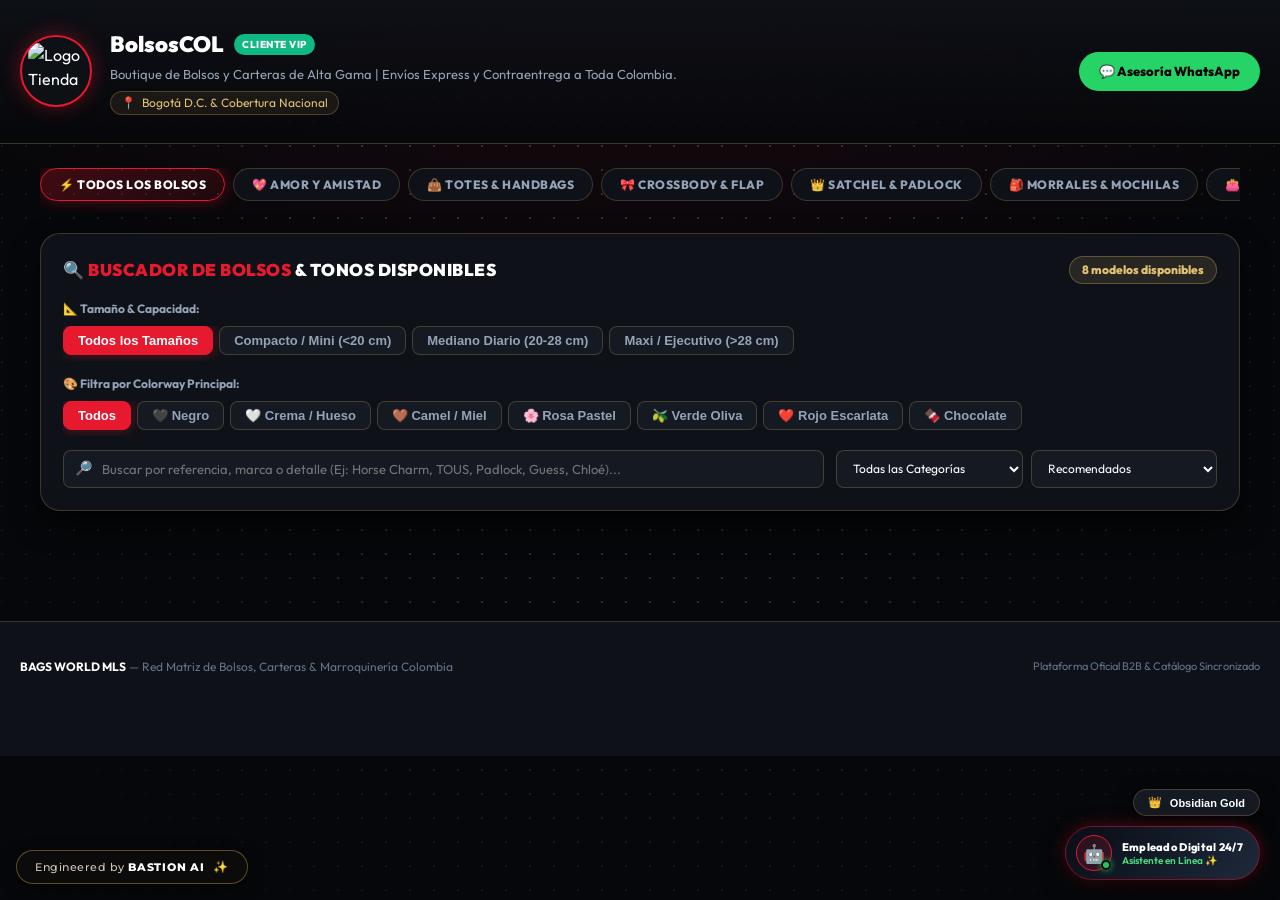
==== index.html @ e15a65a3 "feat(bags-mls): add 3 vibrant luxury themes, digital employee 24/7, viral link creator for stories, " ====
<!DOCTYPE html>
<html lang="es">
<head>
  <meta charset="UTF-8">
  <meta name="viewport" content="width=device-width, initial-scale=1.0">
  
  <!-- Primary SEO -->
  <title>BAGS WORLD MLS | Bolsa Mayorista de Bolsos & Carteras Colombia</title>
  <meta name="description" content="Plataforma SaaS BAGS WORLD MLS de bolsos y carteras importadas en Colombia. Catálogo maestro compartido de bodegas, vitrinas personalizadas con selector de colores, fletes liquidados y pedidos consolidados a WhatsApp.">
  <meta name="keywords" content="bolsos al por mayor colombia, bags world, bolsoscol, calibolsos2026, carteras cali mayoristas, bolsos importados medellin, carteras bogota, dropshipping bolsos, bastion ai">
  <meta name="author" content="BASTION AI">
  <meta name="theme-color" content="#06070a">

  <!-- Open Graph / WhatsApp / Facebook Link Previews -->
  <meta property="og:type" content="website">
  <meta property="og:site_name" content="BAGS WORLD MLS COLOMBIA">
  <meta property="og:title" content="BAGS WORLD MLS | Catálogo Mayorista de Bolsos & Carteras Colombia">
  <meta property="og:description" content="👜 Pide con catálogo sincronizado, selector de colores, fletes calculados por ciudad y despacho contraentrega garantizado en toda Colombia.">
  <meta property="og:image" content="assets/images/bags_world_logo_transparent.png">
  <meta property="og:url" content="https://bagsworld.vercel.app/">

  <!-- Favicons -->
  <link rel="icon" type="image/png" sizes="32x32" href="assets/images/favicon-32.png">
  <link rel="icon" type="image/png" sizes="64x64" href="assets/images/favicon-64.png">
  <link rel="icon" type="image/png" href="assets/images/favicon.png">
  <link rel="apple-touch-icon" href="assets/images/favicon-64.png">
  
  <!-- Google Fonts: Outfit & Montserrat -->
  <link rel="preconnect" href="https://fonts.googleapis.com">
  <link rel="preconnect" href="https://fonts.gstatic.com" crossorigin>
  <link href="https://fonts.googleapis.com/css2?family=Montserrat:wght@400;500;600;700;800;900&family=Outfit:wght@300;400;500;600;700;800;900&display=swap" rel="stylesheet">
  
  <link rel="stylesheet" href="css/style.css">
</head>
<body>
  <!-- Canvas Background Interactivo (Fixed para no empujar el contenido) -->
  <canvas id="black-hole-canvas" style="position: fixed; top: 0; left: 0; width: 100vw; height: 100vh; z-index: -2; pointer-events: none;"></canvas>

  <!-- Dot Pattern Matrix Overlay (Fixed) -->
  <svg aria-hidden="true" class="dot-pattern-overlay" style="position: fixed; top: 0; left: 0; width: 100vw; height: 100vh; z-index: -1; pointer-events: none;">
    <defs>
      <pattern id="dot-pattern-grid" width="24" height="24" patternUnits="userSpaceOnUse" patternContentUnits="userSpaceOnUse" x="0" y="0">
        <circle cx="2" cy="2" r="1.1" fill="rgba(227, 194, 116, 0.45)" />
      </pattern>
    </defs>
    <rect width="100%" height="100%" fill="url(#dot-pattern-grid)" />
  </svg>

  <div class="app-wrapper">
    <!-- =========================================================================
         HUD SUPERIOR DE CONTROL MULTI-ROL & AUTH (CRM BASTION / CRM GHOST STYLE)
         ========================================================================= -->
        <!-- 1. BARRA SUPREMA DE CONTROL (SOLO DUEÑO DEL SAAS / SUPER-ADMIN O ?demo=true) -->
    <header class="top-demo-hud" id="master-admin-hud" style="display: none; background: #0b0f19; border-bottom: 2px solid var(--primary-gold); color: #fff;">
      <div class="hud-container">
        <div class="hud-brand">
          <img src="assets/images/bags_world_logo_transparent.png" alt="BAGS WORLD Colombia" class="hud-logo-img">
          <div>
            <div class="hud-title" style="color: #fff;">BAGS WORLD <span style="color: var(--primary-gold);">MLS</span></div>
            <div style="font-size: 10px; color: var(--primary-gold); font-weight: 800; letter-spacing: 0.8px;">⚡ PANEL SUPREMO ADMIN</div>
          </div>
        </div>

        <nav class="role-switcher-tabs" aria-label="Cambio de Rol" style="background: rgba(255,255,255,0.06); border-color: rgba(227, 194, 116, 0.25);">
          <button class="role-tab-btn active" data-view="storefront" id="tab-storefront" style="color: #fff;">
            🛒 Vitrina Pública
          </button>
          <button class="role-tab-btn" data-view="store-admin" id="tab-store-admin" style="color: #fff;">
            🏪 Panel Mi Boutique
          </button>
          <button class="role-tab-btn" data-view="supplier" id="tab-supplier" style="color: #fff;">
            📦 Panel Bodega Matriz
          </button>
          <button class="role-tab-btn" data-view="directory" id="tab-directory" style="color: #fff;">
            📍 Directorio & ROI
          </button>
        </nav>

        <div class="hud-actions">
          <div class="store-selector-wrapper" id="store-selector-box" style="background: rgba(255,255,255,0.08); border-color: rgba(227, 194, 116, 0.3);">
            <span style="font-size: 11px; color: #cbd5e1;">Boutique:</span>
            <select id="hud-store-select" class="hud-select" aria-label="Seleccionar Tienda Activa" style="background: transparent; color: #fff; border: none;">
              <!-- Renderizado dinámico de tiendas -->
            </select>
          </div>
          
          <div class="theme-selector-wrapper" style="margin-right: 4px;">
            <span style="font-size: 11px;">🎨</span>
            <select id="hud-theme-select-master" class="theme-selector-select" aria-label="Cambiar Tema Visual">
              <option value="obsidian-gold">👑 Obsidian Gold</option>
              <option value="cyber-velvet">⚡ Cyber Velvet</option>
              <option value="emerald-mirage">🌿 Emerald Mirage</option>
            </select>
          </div>
          <button id="btn-open-privacy-modal" class="btn-action-sm" title="Configurar Cuenta & Seguridad" style="font-size: 11px; padding: 5px 12px; font-weight: 700; background: rgba(227, 194, 116, 0.15); color: var(--primary-gold); border-color: rgba(227, 194, 116, 0.4);">⚙️ Seguridad</button>
          <button id="btn-logout-hud" class="btn-action-sm" style="font-size: 11px; padding: 5px 12px; text-decoration: none; font-weight: 700; color: #f87171; border-color: rgba(239,68,68,0.3); background: rgba(239,68,68,0.1);">🚪 Salir</button>
          <button id="btn-reset-demo" class="btn-reset-demo" title="Restaurar datos oficiales">↺ Reset</button>
        </div>
      </div>
    </header>

    <!-- 2. BARRA PRIVADA DE CLIENTE AUTENTICADO (BODEGA MATRIZ O BOUTIQUE PARTNER) -->
    <header class="client-auth-hud" id="client-auth-hud" style="display: none;">
      <div class="client-auth-container">
        <div style="display: flex; align-items: center; gap: 10px;">
          <span style="font-size: 18px;" id="client-role-icon">👜</span>
          <div>
            <div style="font-size: 13px; font-weight: 800; color: var(--text-primary);" id="client-hud-title">BolsosCOL (Boutique Partner)</div>
            <div style="font-size: 11px; color: var(--primary-gold); font-weight: 700;" id="client-hud-subtitle">🟢 Sesión Privada y Segura Activa</div>
          </div>
        </div>
        <div style="display: flex; align-items: center; gap: 8px;">
          
          <div class="theme-selector-wrapper">
            <span style="font-size: 11px;">🎨</span>
            <select id="hud-theme-select-client" class="theme-selector-select" aria-label="Cambiar Tema Visual">
              <option value="obsidian-gold">👑 Obsidian Gold</option>
              <option value="cyber-velvet">⚡ Cyber Velvet</option>
              <option value="emerald-mirage">🌿 Emerald Mirage</option>
            </select>
          </div>
          <button id="btn-client-toggle-view" class="btn-action-sm" style="font-size: 11px; padding: 6px 14px; font-weight: 700;">🛒 Ver Mi Vitrina</button>
          <button id="btn-client-open-account" class="btn-action-sm" style="font-size: 11px; padding: 6px 14px; font-weight: 700;">⚙️ Mi Cuenta</button>
          <button id="btn-client-logout" class="btn-action-sm" style="font-size: 11px; padding: 6px 14px; font-weight: 700; color: #f87171; border-color: rgba(239,68,68,0.3);">🚪 Cerrar Sesión</button>
        </div>
      </div>
    </header>

    <!-- =========================================================================
         VISTA 1: VITRINA PÚBLICA DE LA BOUTIQUE / TIENDA (STOREFRONT)
         ========================================================================= -->
    <main id="view-storefront" class="view-panel">
      <!-- Encabezado de la Boutique (Marca Blanca) -->
      <section class="store-header">
        <div class="store-header-container">
          <div class="store-info-left">
            <div class="store-avatar" id="storefront-avatar">
              <img src="assets/images/bags_world_logo_transparent.png" alt="Logo Tienda" style="width: 100%; height: 100%; object-fit: contain; padding: 2px;">
            </div>
            <div class="store-meta">
              <h1 id="storefront-name">BolsosCOL <span class="badge-verified" id="storefront-badge">CLIENTE VIP</span></h1>
              <p id="storefront-tagline">Boutique de Bolsos y Carteras de Alta Gama | Envíos Express y Contraentrega a Toda Colombia.</p>
              <div class="store-location-badge">
                📍 <span id="storefront-location">Bogotá D.C. & Cobertura Nacional</span>
              </div>
            </div>
          </div>
          <div class="store-actions-right">
            <a href="#" id="storefront-wa-direct" target="_blank" rel="noopener" class="btn-wa-header">
              <span>💬 Asesoría WhatsApp</span>
            </a>
          </div>
        </div>
      </section>

      <div class="main-wrapper">
        <!-- Barra de Categorías / Drops de Bolsos -->
        <div class="brand-filter-bar" id="brand-filter-bar">
          <button class="brand-chip-btn active" data-brand="all">⚡ TODOS LOS BOLSOS</button>
          <button class="brand-chip-btn" data-brand="amor">💖 AMOR Y AMISTAD</button>
          <button class="brand-chip-btn" data-brand="totes">👜 TOTES & HANDBAGS</button>
          <button class="brand-chip-btn" data-brand="crossbody">🎀 CROSSBODY & FLAP</button>
          <button class="brand-chip-btn" data-brand="satchel">👑 SATCHEL & PADLOCK</button>
          <button class="brand-chip-btn" data-brand="morrales">🎒 MORRALES & MOCHILAS</button>
          <button class="brand-chip-btn" data-brand="billeteras">👛 BILLETERAS & CLUTCH</button>
        </div>

        <!-- Buscador y Filtros Especializados de Bolsos -->
        <section class="filter-card">
          <div class="filter-header-title">
            <h2>🔍 <span>BUSCADOR DE BOLSOS</span> & TONOS DISPONIBLES</h2>
            <div class="active-results-badge" id="storefront-count-badge">8 modelos disponibles</div>
          </div>

          <!-- Filtro Rápido por Tamaño / Capacidad -->
          <div class="filter-row-section">
            <div class="filter-row-label">
              <span>📐 Tamaño & Capacidad:</span>
            </div>
            <div class="size-pills-row" id="storefront-size-pills">
              <button class="size-pill-btn active" data-size="all">Todos los Tamaños</button>
              <button class="size-pill-btn" data-size="compacto">Compacto / Mini (&lt;20 cm)</button>
              <button class="size-pill-btn" data-size="mediano">Mediano Diario (20-28 cm)</button>
              <button class="size-pill-btn" data-size="maxi">Maxi / Ejecutivo (&gt;28 cm)</button>
            </div>
          </div>

          <!-- Filtro Rápido por Colorway -->
          <div class="filter-row-section" style="margin-top: 10px;">
            <div class="filter-row-label">
              <span>🎨 Filtra por Colorway Principal:</span>
            </div>
            <div class="size-pills-row" id="storefront-color-pills">
              <button class="size-pill-btn active" data-color="all">Todos</button>
              <button class="size-pill-btn" data-color="negro">🖤 Negro</button>
              <button class="size-pill-btn" data-color="crema">🤍 Crema / Hueso</button>
              <button class="size-pill-btn" data-color="camel">🤎 Camel / Miel</button>
              <button class="size-pill-btn" data-color="rosa">🌸 Rosa Pastel</button>
              <button class="size-pill-btn" data-color="oliva">🫒 Verde Oliva</button>
              <button class="size-pill-btn" data-color="rojo">❤️ Rojo Escarlata</button>
              <button class="size-pill-btn" data-color="chocolate">🍫 Chocolate</button>
            </div>
          </div>

          <!-- Barra de Búsqueda por Texto y Ordenamiento -->
          <div class="search-inputs-grid">
            <div class="search-box-wrapper">
              <span class="search-icon">🔎</span>
              <input type="text" id="storefront-search-input" class="search-input-field" placeholder="Buscar por referencia, marca o detalle (Ej: Horse Charm, TOUS, Padlock, Guess, Chloé)...">
            </div>
            <div class="select-group-wrapper">
              <select id="storefront-category-select" class="custom-select" aria-label="Filtrar por estilo">
                <option value="all">Todas las Categorías</option>
                <option value="Totes & Handbags">Totes & Handbags</option>
                <option value="Crossbody & Flap">Crossbody & Flap</option>
                <option value="Satchel & Estructurados">Satchel & Estructurados</option>
                <option value="Morrales & Mochilas">Morrales & Mochilas</option>
                <option value="Billeteras & Clutches">Billeteras & Clutches</option>
              </select>
              <select id="storefront-sort-select" class="custom-select" aria-label="Ordenar por">
                <option value="default">Recomendados</option>
                <option value="price-asc">Precio: Menor a Mayor</option>
                <option value="price-desc">Precio: Mayor a Menor</option>
                <option value="name-asc">Nombre: A - Z</option>
              </select>
            </div>
          </div>
        </section>

        <!-- Grid de Productos en Vitrina -->
        <section class="products-grid-layout" id="storefront-products-grid">
          <!-- Renderizado dinámico de tarjetas de bolsos reales -->
        </section>
      </div>
    </main>

    <!-- =========================================================================
         VISTA 2: PANEL DE CONTROL DE LA TIENDA / BOUTIQUE (STORE ADMIN)
         ========================================================================= -->
    <main id="view-store-admin" class="view-panel" style="display: none;">
      <div class="main-wrapper" style="padding-top: 30px;">
        <div class="admin-top-bar">
          <div>
            <div style="display: flex; align-items: center; gap: 8px;">
              <span class="category-tag">🏪 Portal de Mi Boutique</span>
              <span style="font-size: 11px; color: var(--text-muted);">Sincronizado con Bodega Central BAGS WORLD</span>
            </div>
            <h1 class="admin-heading-title" id="admin-store-title">Panel de Control: BolsosCOL</h1>
            <p style="font-size: 13px; color: var(--text-secondary);">
              Personaliza tus precios de venta al público (PVP), activa referencias en tu vitrina y mantén tu información 100% protegida.
            </p>
          </div>
          <div style="display: flex; gap: 10px; flex-wrap: wrap;">
            <button class="btn-primary" id="btn-save-store-prices" style="background: var(--accent-emerald); border-color: var(--accent-emerald); font-weight: 800;">💾 Guardar Precios</button>
            <button type="button" id="btn-partner-open-link-creator" class="btn-primary" style="font-weight: 700; font-size: 12px; background: #0f172a; border-color: #0f172a; cursor: pointer; display: inline-flex; align-items: center; gap: 6px;"><span>🔗 Crear Enlace (Historias & Clientes)</span></button>
            <button class="btn-secondary" id="btn-open-quote-modal-partner" style="border-color: rgba(227, 194, 116, 0.4); color: var(--primary-gold); font-weight: 700;">📝 Cotizador VIP Cliente</button>
            <button class="btn-secondary" id="btn-open-store-reports" style="border-color: rgba(56, 189, 248, 0.4); color: var(--accent-blue); font-weight: 700;">📊 Mi Contabilidad & Excel</button>
            <button class="btn-secondary" id="btn-open-store-settings">⚙️ Configurar Boutique</button>
            <button class="btn-secondary" id="btn-export-store-backup" style="border-color: rgba(56, 189, 248, 0.4); color: var(--accent-blue);">💾 Respaldar Data Privada</button>
          </div>
        </div>

        <!-- Métricas Rápidas de la Boutique -->
        <div class="stats-cards-grid">
          <div class="stat-card">
            <div class="stat-icon-badge">👜</div>
            <div>
              <div class="stat-number" id="stat-active-prods">0</div>
              <div class="stat-label">Bolsos en mi Vitrina</div>
            </div>
          </div>
          <div class="stat-card">
            <div class="stat-icon-badge" style="background: rgba(16, 185, 129, 0.15); color: var(--accent-emerald);">💰</div>
            <div>
              <div class="stat-number" id="stat-avg-margin">$0</div>
              <div class="stat-label">Margen Promedio / Bolso</div>
            </div>
          </div>
          <div class="stat-card">
            <div class="stat-icon-badge" style="background: rgba(56, 189, 248, 0.15); color: var(--accent-blue);">💬</div>
            <div>
              <div class="stat-number" id="stat-phone-preview" style="font-size: 16px; margin-top: 4px;">---</div>
              <div class="stat-label">Línea WhatsApp de Ventas</div>
            </div>
          </div>
        </div>

        <!-- Banner de Privacidad y Respaldo del Cliente -->
        <div style="background: linear-gradient(135deg, rgba(56, 189, 248, 0.08) 0%, rgba(14, 17, 23, 0.95) 100%); border: 1px solid rgba(56, 189, 248, 0.3); border-radius: var(--radius-md); padding: 14px 18px; margin-bottom: 20px; display: flex; align-items: center; justify-content: space-between; flex-wrap: wrap; gap: 12px;">
          <div style="display: flex; align-items: center; gap: 12px;">
            <span style="font-size: 24px;">🛡️</span>
            <div>
              <div style="font-size: 13px; font-weight: 800; color: #fff;">Tu información y catálogo están protegidos</div>
              <div style="font-size: 11px; color: var(--text-secondary);">Puedes modificar tus credenciales o descargar un respaldo en cualquier momento. Si olvidas tu clave, el soporte maestro SaaS puede restaurarla.</div>
            </div>
          </div>
          <button class="btn-action-sm" id="btn-open-privacy-modal" style="background: rgba(56, 189, 248, 0.15); color: var(--accent-blue); border-color: rgba(56, 189, 248, 0.4); font-weight: 700;">
            🔒 Modificar Correo / Clave
          </button>
        </div>

        <!-- Tabla de Gestión de Inventario para la Tienda -->
        <div class="table-container-card">
          <div style="display: flex; justify-content: space-between; align-items: center; margin-bottom: 16px; flex-wrap: wrap; gap: 10px;">
            <div>
              <h3 style="font-size: 16px; font-weight: 800; color: #fff;">Bolsos Disponibles en la Bodega Matriz</h3>
              <span style="font-size: 12px; color: var(--text-muted);">Ajusta tu precio de venta final y calcula tus ganancias</span>
            </div>
          </div>
          <div class="table-responsive-box">
            <table class="mls-data-table">
              <thead>
                <tr>
                  <th>Referencia de Bolso</th>
                  <th>Costo Mayorista</th>
                  <th>Tu Precio Venta (PVP)</th>
                  <th>Margen Ganancia</th>
                  <th>Stock Bodega</th>
                  <th>Dimensiones</th>
                  <th>En Vitrina</th>
                  <th>Acciones</th>
                </tr>
              </thead>
              <tbody id="store-admin-products-table">
                <!-- Renderizado dinámico -->
              </tbody>
            </table>
          </div>
        </div>
      </div>
    </main>

    <!-- =========================================================================
         VISTA 3: PANEL DEL PROVEEDOR / BODEGA CENTRAL (BAGS WORLD MATRIZ)
         ========================================================================= -->
    <main id="view-supplier" class="view-panel" style="display: none;">
      <div class="main-wrapper" style="padding-top: 30px;">
        <div class="admin-top-bar">
          <div>
            <div style="display: flex; align-items: center; gap: 8px;">
              <span class="category-tag" style="background: rgba(227, 194, 116, 0.15); color: var(--primary-gold); border-color: rgba(227, 194, 116, 0.35);">👑 Dueño del SaaS & Bodega Central</span>
              <span style="font-size: 11px; color: var(--text-muted);">BAGS WORLD Colombia · Control Maestro de Red</span>
            </div>
            <h1 class="admin-heading-title">BAGS WORLD Colombia — SuperAdmin SaaS</h1>
            <p style="font-size: 13px; color: var(--text-secondary);">
              Supervisa las boutiques conectadas (BolsosCOL & Calibolsos2026), asístelas si olvidan sus claves, gestiona el catálogo y realiza backups maestros.
            </p>
          </div>
          <div style="display: flex; gap: 10px; flex-wrap: wrap;">
            <button class="btn-primary" id="btn-open-quote-modal" style="background: var(--primary-gold); color: #000; font-weight: 800;">📝 Cotizador VIP</button>
            <button class="btn-primary" id="btn-open-supplier-reports" style="background: var(--accent-emerald); border-color: var(--accent-emerald); color: #fff; font-weight: 800;">📊 Centro Contable & Excel/PDF</button>
            <button class="btn-primary" id="btn-open-new-product-modal">➕ Cargar Nueva Referencia</button>
            <button class="btn-secondary" id="btn-export-full-saas-backup" style="border-color: rgba(227, 194, 116, 0.4); color: var(--primary-gold);">📦 Exportar Master Backup SaaS</button>
          </div>
        </div>

        <!-- Métricas de Bodega Mayorista -->
        <div class="stats-cards-grid">
          <div class="stat-card">
            <div class="stat-icon-badge">👜</div>
            <div>
              <div class="stat-number" id="supplier-stat-refs">8</div>
              <div class="stat-label">Referencias Reales en Bodega</div>
            </div>
          </div>
          <div class="stat-card">
            <div class="stat-icon-badge" style="background: rgba(56, 189, 248, 0.15); color: var(--accent-blue);">🏪</div>
            <div>
              <div class="stat-number" id="supplier-stat-stores">2</div>
              <div class="stat-label">Boutiques Clientes Activas</div>
            </div>
          </div>
          <div class="stat-card">
            <div class="stat-icon-badge" style="background: rgba(16, 185, 129, 0.15); color: var(--accent-emerald);">📈</div>
            <div>
              <div class="stat-number" id="supplier-stat-orders">1,420</div>
              <div class="stat-label">Bolsos Despachados este Mes</div>
            </div>
          </div>
        </div>

        <!-- Panel de Soporte & Gestión de Clientes (Anti-Pérdida de Información) -->
        <div class="table-container-card" style="margin-bottom: 24px; border: 1.5px solid rgba(227, 194, 116, 0.35); background: linear-gradient(180deg, rgba(227, 194, 116, 0.05) 0%, rgba(14, 17, 23, 0.95) 100%);">
          <div style="display: flex; justify-content: space-between; align-items: center; margin-bottom: 14px; flex-wrap: wrap; gap: 8px;">
            <div>
              <h3 style="font-size: 16px; font-weight: 800; color: var(--primary-gold); display: flex; align-items: center; gap: 8px;">
                <span>🛡️ Centro de Control de Boutiques Clientes (CRM Ghost / Bastion)</span>
              </h3>
              <span style="font-size: 12px; color: var(--text-secondary);">Si el cliente olvida su clave o necesita soporte, puedes restablecerla o ingresar a su panel con 1 clic:</span>
            </div>
          </div>
          
          <div class="table-responsive-box">
            <table class="mls-data-table">
              <thead>
                <tr>
                  <th>Boutique Cliente</th>
                  <th>Correo de Acceso</th>
                  <th>Contraseña Actual</th>
                  <th>WhatsApp Comercial</th>
                  <th>Ubicación</th>
                  <th>Acciones de Soporte</th>
                </tr>
              </thead>
              <tbody id="saas-admin-clients-table">
                <!-- Renderizado dinámico de clientes -->
              </tbody>
            </table>
          </div>
        </div>

        
        <!-- Banner Empleado Digital 24/7 Bodega Matriz -->
        <div class="table-container-card" style="margin-bottom: 24px; border: 1px solid rgba(230,25,46,0.35); background: linear-gradient(135deg, rgba(230,25,46,0.06) 0%, rgba(14,17,23,0.95) 100%);">
          <div style="display: flex; justify-content: space-between; align-items: center; flex-wrap: wrap; gap: 14px;">
            <div style="display: flex; align-items: center; gap: 14px;">
              <div style="width: 48px; height: 48px; border-radius: 50%; background: rgba(230,25,46,0.18); border: 2px solid var(--primary-red); display: flex; align-items: center; justify-content: center; font-size: 24px; position: relative;">
                🤖
                <span style="position: absolute; bottom: 0; right: 0; width: 12px; height: 12px; border-radius: 50%; background: #22c55e; border: 2px solid #06070a;"></span>
              </div>
              <div>
                <div style="display: flex; align-items: center; gap: 8px;">
                  <h3 style="margin: 0; font-size: 16px; font-weight: 800; color: #ffffff;">Empleado Digital 24/7/365 Activo</h3>
                  <span style="font-size: 10px; font-weight: 800; color: #4ade80; background: rgba(74,222,128,0.15); padding: 2px 8px; border-radius: 999px;">PILOTO AUTOMÁTICO</span>
                </div>
                <p style="margin: 4px 0 0; font-size: 12px; color: var(--text-secondary); max-width: 620px;">
                  Atiende consultas de boutiques y revendedoras las 24 horas del día. Valida medidas en cm, capacidad de bolsos, forros y pre-arma pedidos a WhatsApp. Te ahorra ~4 horas diarias de chat repetitivo (<strong>+28 horas libres semanales</strong>).
                </p>
              </div>
            </div>
            <div style="display: flex; gap: 10px; align-items: center; flex-wrap: wrap;">
              <button type="button" id="btn-supplier-open-link-creator" class="btn-primary" style="background: #0f172a; border-color: #0f172a; font-size: 12px; padding: 8px 14px; font-weight: 700; cursor: pointer; display: inline-flex; align-items: center; gap: 6px;">
                🔗 Crear Enlace Historias
              </button>
              <button type="button" id="btn-open-empleado-copier" class="btn-primary" style="background: var(--primary-red); border-color: var(--primary-red); font-size: 12px; padding: 8px 14px; font-weight: 700; cursor: pointer; display: inline-flex; align-items: center; gap: 6px;">
                ⚡ Respuestas Rápidas (1 Clic)
              </button>
              <button type="button" id="btn-open-empleado-chat-preview" class="btn-secondary" style="font-size: 12px; padding: 8px 12px; font-weight: 700; cursor: pointer;">
                💬 Abrir Chat Asistente
              </button>
            </div>
          </div>
        </div>

        <!-- Herramienta Rápida de Importación desde WhatsApp -->
        <div class="table-container-card" style="margin-bottom: 24px; border: 1px solid rgba(37, 211, 102, 0.35); background: linear-gradient(180deg, rgba(37, 211, 102, 0.05) 0%, rgba(16, 19, 26, 0.95) 100%);">
          <div style="display: flex; justify-content: space-between; align-items: center; margin-bottom: 12px; flex-wrap: wrap; gap: 8px;">
            <div>
              <h3 style="font-size: 16px; font-weight: 800; color: #25d366; display: flex; align-items: center; gap: 8px;">
                <span>⚡ Importador Rápido desde WhatsApp Mayoristas</span>
              </h3>
              <span style="font-size: 12px; color: var(--text-secondary);">Pega el texto del grupo de WhatsApp y se creará el bolso automáticamente:</span>
            </div>
          </div>
          <div style="display: grid; grid-template-columns: 2fr 1fr; gap: 14px;">
            <div>
              <textarea id="wa-import-textarea" class="form-textarea" rows="3" placeholder="Pega aquí el texto... Ej:
Más colección de amor y amistad 🤯
NUEVO BOLSO IMPORTADO $68.000 🔝
🖤 Disponible en 5 colores
🖤 Importado calidad superior
🖤 Un compartimento con cierre
Medidas 16 alto x 20 ancho"></textarea>
            </div>
            <div style="display: flex; flex-direction: column; justify-content: center; gap: 8px;">
              <button type="button" id="btn-parse-wa-text" class="btn-primary" style="background: #25d366; color: #000; font-weight: 900; justify-content: center;">
                <span>✨ Auto-Detectar & Publicar</span>
              </button>
              <div style="font-size: 11px; color: var(--text-muted); text-align: center;">Calcula PVP (+80% margen) y extrae medidas en 1 clic.</div>
            </div>
          </div>
        </div>

        <!-- Tabla del Catálogo Maestro de Referencias -->
        
        <!-- Banner Empleado Digital 24/7 Boutique Partner -->
        <div class="table-container-card" style="margin-bottom: 24px; border: 1px solid rgba(227, 194, 116, 0.35); background: linear-gradient(135deg, rgba(227, 194, 116, 0.08) 0%, rgba(14,17,23,0.95) 100%);">
          <div style="display: flex; justify-content: space-between; align-items: center; flex-wrap: wrap; gap: 14px;">
            <div style="display: flex; align-items: center; gap: 14px;">
              <div style="width: 48px; height: 48px; border-radius: 50%; background: rgba(227, 194, 116, 0.2); border: 2px solid var(--primary-gold); display: flex; align-items: center; justify-content: center; font-size: 24px; position: relative;">
                🤖
                <span style="position: absolute; bottom: 0; right: 0; width: 12px; height: 12px; border-radius: 50%; background: #22c55e; border: 2px solid #06070a;"></span>
              </div>
              <div>
                <div style="display: flex; align-items: center; gap: 8px;">
                  <h3 style="margin: 0; font-size: 16px; font-weight: 800; color: #ffffff;">Empleado Digital 24/7 en tu Boutique</h3>
                  <span style="font-size: 10px; font-weight: 800; color: var(--primary-gold); background: rgba(227, 194, 116, 0.15); padding: 2px 8px; border-radius: 999px;">VENTAS EN PILOTO AUTOMÁTICO</span>
                </div>
                <p style="margin: 4px 0 0; font-size: 12px; color: var(--text-secondary); max-width: 620px;">
                  Vende carteras y bolsos en piloto automático las 24 horas del día. Atiende compradoras en Instagram y TikTok, cotiza precios con tu margen de ganancia y pasa los pedidos a bodega sin que trasnoches contestando mensajes (<strong>+21 horas libres semanales</strong>).
                </p>
              </div>
            </div>
            <div style="display: flex; gap: 10px; align-items: center; flex-wrap: wrap;">
              <button type="button" id="btn-partner-banner-link-creator" class="btn-primary" style="background: #0f172a; border-color: #0f172a; font-size: 12px; padding: 8px 14px; font-weight: 700; cursor: pointer; display: inline-flex; align-items: center; gap: 6px;">
                🔗 Crear Enlace Historias
              </button>
              <button type="button" id="btn-open-empleado-copier-partner" class="btn-primary" style="background: var(--primary-red); border-color: var(--primary-red); font-size: 12px; padding: 8px 14px; font-weight: 700; cursor: pointer; display: inline-flex; align-items: center; gap: 6px;">
                ⚡ Respuestas Rápidas (1 Clic)
              </button>
              <button type="button" id="btn-partner-chat-preview" class="btn-secondary" style="font-size: 12px; padding: 8px 12px; font-weight: 700; cursor: pointer;">
                💬 Abrir Chat Asistente
              </button>
            </div>
          </div>
        </div>

        <div class="table-container-card" style="margin-bottom: 24px;">
          <div style="display: flex; justify-content: space-between; align-items: center; margin-bottom: 16px; flex-wrap: wrap; gap: 8px;">
            <div>
              <h3 style="font-size: 16px; font-weight: 800; color: #fff; margin: 0;">📦 Catálogo Maestro de Bodega & Precios en Caliente</h3>
              <span style="font-size: 12px; color: var(--text-muted);">Ajusta costos mayoristas, precios sugeridos, campañas y stock central</span>
            </div>
            <button class="btn-primary" id="btn-save-all-supplier-prices" style="background: var(--primary-gold); color: #000; font-weight: 800; font-size: 12px; padding: 6px 14px;">
              💾 Guardar Todos los Precios
            </button>
          </div>
          <div class="table-responsive-box">
            <table class="mls-data-table">
              <thead>
                <tr>
                  <th>Referencia de Bolso</th>
                  <th>Categoría</th>
                  <th>Costo Mayorista Bodega</th>
                  <th>Precio Sugerido (PVP)</th>
                  <th>Campaña Activa</th>
                  <th>Stock Bodega</th>
                  <th>Variantes de Color</th>
                  <th>Estado</th>
                  <th>Acciones</th>
                </tr>
              </thead>
              <tbody id="supplier-products-table">
                <!-- Renderizado dinámico -->
              </tbody>
            </table>
          </div>
        </div>

        <!-- Tabla de Pedidos B2B con Cambio de Estado en Vivo & Gestión de Retornos -->
        <div class="table-container-card" style="margin-bottom: 24px;">
          <div style="display: flex; justify-content: space-between; align-items: center; margin-bottom: 16px; flex-wrap: wrap; gap: 8px;">
            <div>
              <h3 style="font-size: 16px; font-weight: 800; color: #fff; margin: 0;">📦 Últimos Pedidos B2B Entrantes</h3>
              <span style="font-size: 12px; color: var(--text-muted);">Seguimiento logístico, cobro contraentrega y garantías</span>
            </div>
            <button type="button" class="btn-action-sm btn-quick-export-orders" style="font-size: 11px; padding: 4px 10px; font-weight: 700; color: #15803d; background: #f0fdf4; border-color: #86efac; border-radius: 6px; cursor: pointer;">
              📥 Exportar Órdenes a Excel
            </button>
          </div>
          <div class="table-responsive-box">
            <table class="mls-data-table">
              <thead>
                <tr>
                  <th>ID</th>
                  <th>Fecha</th>
                  <th>Boutique Solicitante</th>
                  <th>Bolso & Colorway</th>
                  <th>Bolsos</th>
                  <th>Costo Mayorista</th>
                  <th>Estado del Despacho</th>
                  <th>Acciones</th>
                </tr>
              </thead>
              <tbody id="supplier-orders-table">
                <!-- Renderizado dinámico -->
              </tbody>
            </table>
          </div>
        </div>
      </div>
    </main>

    <!-- =========================================================================
         VISTA 4: DIRECTORIO DE BOUTIQUES & SIMULADOR ROI
         ========================================================================= -->
    <main id="view-directory" class="view-panel" style="display: none;">
      <div class="main-wrapper" style="padding-top: 30px;">
        <div class="admin-top-bar">
          <div>
            <span class="category-tag">📍 Ecosistema Mayorista BAGS WORLD</span>
            <h1 class="admin-heading-title">Red de Boutiques & Simulación de Ganancias</h1>
            <p style="font-size: 13px; color: var(--text-secondary);">
              Descubre cómo <strong>BolsosCOL</strong> y <strong>Calibolsos 2026</strong> escalan sus ingresos mensuales sin inmovilizar capital en inventario.
            </p>
          </div>
        </div>

        <!-- Barra de Filtros por Rol y Búsqueda en Vivo -->
        <div style="display: flex; gap: 8px; margin-bottom: 20px; flex-wrap: wrap; align-items: center; justify-content: space-between; background: var(--bg-surface); padding: 12px 16px; border-radius: var(--radius-md); border: 1px solid var(--border-subtle);">
          <div style="display: flex; gap: 8px; flex-wrap: wrap;">
            <button class="btn-filter-role active" data-filter="all">Todos (3)</button>
            <button class="btn-filter-role" data-filter="supplier">🏢 Bodegas Matrices (1)</button>
            <button class="btn-filter-role" data-filter="partner">🏪 Boutiques Partners (2)</button>
          </div>
          <div style="display: flex; align-items: center; gap: 8px;">
            <input type="text" id="dir-search-input" placeholder="🔍 Buscar por nombre, barrio o ciudad..." style="background: var(--bg-surface-elevated); border: 1px solid var(--border-subtle); color: #fff; padding: 7px 16px; border-radius: 999px; font-size: 12px; min-width: 260px;">
          </div>
        </div>

        <!-- Calculadora ROI de Escala Comercial -->
        <div class="roi-calc-box">
          <div class="roi-calc-header">
            <div>
              <span class="category-tag" style="background: rgba(16, 185, 129, 0.15); color: var(--accent-emerald); border-color: rgba(16, 185, 129, 0.3);">📈 Proyección Financiera a Gran Escala</span>
              <h3 style="font-size: 18px; font-weight: 800; color: #fff; margin-top: 4px;">Simulador de Ganancias de Red para Bodega & Boutiques</h3>
            </div>
            <div style="font-size: 12px; color: var(--text-muted);">Modelo Multi-Tenant Mayorista con Sincronización Automática</div>
          </div>

          <div style="display: grid; grid-template-columns: repeat(auto-fit, minmax(280px, 1fr)); gap: 24px; align-items: center;">
            <div>
              <!-- Slider 1: Boutiques conectadas -->
              <div style="margin-bottom: 16px;">
                <div style="display: flex; justify-content: space-between; align-items: center; margin-bottom: 8px;">
                  <label style="font-size: 13px; font-weight: 700; color: #fff;">Boutiques / Partners Conectadas:</label>
                  <span id="roi-resellers-val" style="font-size: 18px; font-weight: 900; color: var(--primary-gold);">25 tiendas</span>
                </div>
                <input type="range" id="roi-resellers-slider" min="1" max="250" value="25" step="1" class="roi-range-slider" style="width: 100%;">
                <div style="display: flex; justify-content: space-between; font-size: 11px; color: var(--text-muted); margin-top: 4px;">
                  <span>1 tienda</span>
                  <span>100 tiendas</span>
                  <span>250 tiendas</span>
                </div>
              </div>

              <!-- Slider 2: Bolsos vendidos por tienda -->
              <div style="margin-bottom: 16px;">
                <div style="display: flex; justify-content: space-between; align-items: center; margin-bottom: 8px;">
                  <label style="font-size: 13px; font-weight: 700; color: #fff;">Bolsos promedio vendidos / tienda / mes:</label>
                  <span id="roi-pairs-val" style="font-size: 18px; font-weight: 900; color: var(--accent-emerald);">120 bolsos</span>
                </div>
                <input type="range" id="roi-pairs-slider" min="10" max="1000" value="120" step="5" class="roi-range-slider" style="width: 100%;">
                <div style="display: flex; justify-content: space-between; font-size: 11px; color: var(--text-muted); margin-top: 4px;">
                  <span>10 bolsos</span>
                  <span>500 bolsos</span>
                  <span>1.000 bolsos</span>
                </div>
              </div>
            </div>

            <div style="background: rgba(0, 0, 0, 0.6); padding: 22px; border-radius: var(--radius-md); border: 1px solid var(--border-subtle);">
              <div style="font-size: 12px; color: var(--text-muted); text-transform: uppercase; letter-spacing: 0.5px;">Utilidad Mensual Estimada para Bodega:</div>
              <div id="roi-profit-display" style="font-size: 32px; font-weight: 900; color: var(--accent-emerald); margin: 8px 0;">$78.750.000 COP</div>
              <div style="font-size: 12px; color: var(--text-secondary); line-height: 1.5;">
                ✨ <strong>Margen Bodega ($25.000/bolso) + Mensualidades SaaS ($150.000/boutique):</strong> Las tiendas venden en Instagram, TikTok y locales físicos mientras BAGS WORLD Colombia centraliza los despachos a nivel nacional.
              </div>
            </div>
          </div>
        </div>

        <!-- Directorio de Boutiques Activas -->
        <div class="directory-grid-layout" id="directory-stores-grid">
          <!-- Renderizado dinámico -->
        </div>
      </div>
    </main>
  </div>

  <!-- =========================================================================
       MODAL DE AUTENTICACIÓN / LOGIN (CRM BASTION / CRM GHOST STYLE)
       ========================================================================= -->
  <div class="modal-backdrop" id="modal-auth-login" role="dialog" aria-modal="true">
    <div class="modal-dialog" style="max-width: 480px;">
      <div class="modal-header">
        <div>
          <span style="font-size: 11px; font-weight: 800; color: var(--primary-gold); background: rgba(227, 194, 116, 0.15); padding: 3px 8px; border-radius: var(--radius-full);">BASTION AI AUTH SYSTEM</span>
          <h3 style="margin-top: 4px;">🔐 Iniciar Sesión / Selector de Cuenta</h3>
        </div>
        <button class="btn-close-modal" data-close="modal-auth-login">&times;</button>
      </div>

      <!-- Accesos Rápidos Demo de 1 Clic -->
      <div style="margin-bottom: 20px;">
        <label class="form-label" style="color: #fff; font-weight: 800;">⚡ Accesos Rápidos para Demostración:</label>
        <div style="display: flex; flex-direction: column; gap: 8px; margin-top: 8px;">
          <!-- Opción 1: BolsosCOL -->
          <button type="button" class="quick-auth-btn" data-auth-id="store-bolsoscol">
            <div style="display: flex; align-items: center; gap: 10px;">
              <span class="auth-card-avatar" style="background: rgba(230, 25, 46, 0.2); color: var(--primary-red); border-color: var(--primary-red);">👜</span>
              <div style="text-align: left;">
                <div style="font-weight: 800; font-size: 13px; color: #fff;">BolsosCOL <span style="font-size: 10px; color: var(--primary-gold); background: rgba(227, 194, 116, 0.15); padding: 2px 6px; border-radius: 4px;">Cliente Clave</span></div>
                <div style="font-size: 11px; color: var(--text-muted);">contacto@bolsoscol.com · Clave: BolsosCOL2026*</div>
              </div>
            </div>
            <span style="font-size: 12px; color: var(--primary-gold);">Entrar →</span>
          </button>

          <!-- Opción 2: Calibolsos2026 -->
          <button type="button" class="quick-auth-btn" data-auth-id="store-calibolsos">
            <div style="display: flex; align-items: center; gap: 10px;">
              <span class="auth-card-avatar" style="background: rgba(56, 189, 248, 0.2); color: var(--accent-blue); border-color: var(--accent-blue);">👠</span>
              <div style="text-align: left;">
                <div style="font-weight: 800; font-size: 13px; color: #fff;">Calibolsos 2026 <span style="font-size: 10px; color: var(--accent-blue); background: rgba(56, 189, 248, 0.15); padding: 2px 6px; border-radius: 4px;">Boutique Cali</span></div>
                <div style="font-size: 11px; color: var(--text-muted);">ventas@calibolsos.com · Clave: Cali2026*</div>
              </div>
            </div>
            <span style="font-size: 12px; color: var(--accent-blue);">Entrar →</span>
          </button>

          <!-- Opción 3: SuperAdmin Dueño SaaS -->
          <button type="button" class="quick-auth-btn" data-auth-id="store-bagsworld-admin">
            <div style="display: flex; align-items: center; gap: 10px;">
              <span class="auth-card-avatar" style="background: rgba(227, 194, 116, 0.2); color: var(--primary-gold); border-color: var(--primary-gold);">👑</span>
              <div style="text-align: left;">
                <div style="font-weight: 800; font-size: 13px; color: #fff;">BAGS WORLD (SuperAdmin) <span style="font-size: 10px; color: var(--accent-emerald); background: rgba(16, 185, 129, 0.15); padding: 2px 6px; border-radius: 4px;">Dueño SaaS</span></div>
                <div style="font-size: 11px; color: var(--text-muted);">admin@bagsworld.com · Clave: BastionSaaS2026*</div>
              </div>
            </div>
            <span style="font-size: 12px; color: var(--accent-emerald);">Entrar →</span>
          </button>
        </div>
      </div>

      <div style="display: flex; align-items: center; gap: 10px; margin: 16px 0;">
        <hr style="flex: 1; border: 0; border-top: 1px solid var(--border-subtle);">
        <span style="font-size: 11px; color: var(--text-muted); text-transform: uppercase;">O ingresa con credenciales</span>
        <hr style="flex: 1; border: 0; border-top: 1px solid var(--border-subtle);">
      </div>

      <!-- Formulario Clásico de Login -->
      <form id="form-auth-login">
        <div class="form-group">
          <label class="form-label">Correo Electrónico *</label>
          <input type="email" id="auth-input-email" class="form-input" required placeholder="ej: contacto@bolsoscol.com">
        </div>
        <div class="form-group">
          <label class="form-label">Contraseña *</label>
          <input type="password" id="auth-input-password" class="form-input" required placeholder="Ingresa tu contraseña">
        </div>
        <button type="submit" class="btn-primary" style="width: 100%; justify-content: center; padding: 12px;">
          Ingresar al Panel
        </button>
      </form>

      <div style="margin-top: 16px; padding: 10px 14px; background: rgba(0, 0, 0, 0.4); border-radius: var(--radius-sm); border: 1px solid var(--border-subtle); font-size: 11px; color: var(--text-secondary); line-height: 1.4;">
        🛡️ <strong>Privacidad & Respaldo Garantizado:</strong> Toda tu información está resguardada. Si olvidas tu clave, el soporte maestro SaaS te asiste sin perder nunca tus productos ni tus pedidos.
      </div>
    </div>
  </div>

  <!-- =========================================================================
       MODAL DE PRIVACIDAD & SEGURIDAD (CAMBIO DE CLAVE / CORREO)
       ========================================================================= -->
  <div class="modal-backdrop" id="modal-privacy-settings" role="dialog" aria-modal="true">
    <div class="modal-dialog" style="max-width: 460px;">
      <div class="modal-header">
        <h3>🔒 Seguridad & Privacidad de Cuenta</h3>
        <button class="btn-close-modal" data-close="modal-privacy-settings">&times;</button>
      </div>
      <form id="form-privacy-settings">
        <div class="form-group">
          <label class="form-label">Correo de Acceso</label>
          <input type="email" id="privacy-email" class="form-input" required>
        </div>
        <div class="form-group">
          <label class="form-label">Contraseña Actual *</label>
          <input type="password" id="privacy-current-pass" class="form-input" required placeholder="Ingresa tu clave actual">
        </div>
        <div class="form-group">
          <label class="form-label">Nueva Contraseña (Opcional)</label>
          <input type="password" id="privacy-new-pass" class="form-input" placeholder="Mínimo 4 caracteres">
        </div>
        <button type="submit" class="btn-primary" style="width: 100%; justify-content: center; padding: 12px; margin-top: 10px;">
          Actualizar Seguridad
        </button>
      </form>
    </div>
  </div>

  <!-- =========================================================================
       MODAL 1: FICHA DETALLADA DE PRODUCTO & COLORWAY SELECTOR
       ========================================================================= -->
  <div class="modal-backdrop" id="modal-product-detail" role="dialog" aria-modal="true">
    <div class="modal-dialog">
      <div class="modal-header">
        <h3 id="modal-prod-title">Detalle del Bolso</h3>
        <button class="btn-close-modal" data-close="modal-product-detail">&times;</button>
      </div>
      <div style="display: flex; gap: 20px; flex-wrap: wrap; margin-bottom: 20px;">
        <div style="flex: 1; min-width: 220px;">
          <img id="modal-prod-img" src="" alt="Bolso" style="width: 100%; height: 260px; border-radius: var(--radius-md); border: 1px solid var(--border-subtle); object-fit: cover;">
        </div>
        <div style="flex: 1.2; min-width: 240px; display: flex; flex-direction: column;">
          <span class="category-tag" id="modal-prod-cat" style="align-self: flex-start; margin-bottom: 8px;">Totes & Handbags</span>
          <h2 id="modal-prod-name" style="font-size: 20px; font-weight: 800; line-height: 1.3; margin-bottom: 6px;">Nombre</h2>
          <div style="font-size: 11px; color: var(--text-muted); font-family: monospace; margin-bottom: 10px;" id="modal-prod-sku">SKU: ---</div>
          <p id="modal-prod-desc" style="font-size: 13px; color: var(--text-secondary); line-height: 1.45; margin-bottom: 14px;">Descripción</p>
          
          <div style="padding: 10px 14px; background: rgba(227, 194, 116, 0.08); border-radius: var(--radius-sm); border: 1px solid rgba(227, 194, 116, 0.25); margin-bottom: 12px;">
            <div style="font-size: 11px; color: var(--primary-gold); font-weight: 700;">📐 Medidas & Capacidad:</div>
            <div id="modal-prod-dim" style="font-size: 13px; color: #fff; font-weight: 800; margin-top: 2px;">16 cm (Alto) x 20 cm (Ancho) x 8 cm (Prof.)</div>
          </div>

          <div style="margin-top: auto; padding: 12px; background: var(--bg-surface-elevated); border-radius: var(--radius-sm); border: 1px solid var(--border-subtle);">
            <div style="font-size: 11px; color: var(--text-muted);">Precio al Público:</div>
            <div id="modal-prod-price" style="font-size: 22px; font-weight: 900; color: #ffffff;">$0 COP</div>
          </div>
        </div>
      </div>

      <!-- Selector de Colorway -->
      <div id="modal-colorway-group" style="margin-bottom: 16px;">
        <label class="form-label" style="font-weight: 700; color: #ffffff;">Selecciona el Color Deseado:</label>
        <div class="colorway-chips-row" id="modal-colorway-selector">
          <!-- Colorways dinámicos -->
        </div>
      </div>

      <!-- Selector de Cantidad -->
      <div style="display: flex; align-items: center; justify-content: space-between; margin-bottom: 16px; padding: 10px 14px; background: var(--bg-surface-elevated); border-radius: var(--radius-sm); border: 1px solid var(--border-subtle);">
        <label style="font-size: 13px; font-weight: 700; color: #fff;">Cantidad de Unidades:</label>
        <div style="display: flex; align-items: center; gap: 10px;">
          <button type="button" id="modal-qty-minus" class="btn-action-sm" style="width: 32px; height: 32px; padding: 0; font-size: 16px; font-weight: 800;">-</button>
          <span id="modal-qty-val" style="font-size: 15px; font-weight: 900; color: #fff; min-width: 20px; text-align: center;">1</span>
          <button type="button" id="modal-qty-plus" class="btn-action-sm" style="width: 32px; height: 32px; padding: 0; font-size: 16px; font-weight: 800;">+</button>
        </div>
      </div>

      <!-- Botones de Acción: Agregar al Carrito o Pedir Directo -->
      <div style="display: flex; flex-direction: column; gap: 10px;">
        <button type="button" id="modal-btn-add-cart" class="btn-primary" style="width: 100%; justify-content: center; font-size: 15px; padding: 12px;">
          <span>🛍️ Agregar al Pedido / Carrito</span>
        </button>

        <a href="#" id="modal-btn-wa-order" target="_blank" rel="noopener" class="btn-wa-header" style="width: 100%; justify-content: center; font-size: 13px; padding: 10px; background: rgba(37, 211, 102, 0.15); border: 1px solid rgba(37, 211, 102, 0.4); color: #25d366;">
          <span>⚡ Pedir Solo Este Bolso Directo por WhatsApp</span>
        </a>
      </div>
      <div style="text-align: center; margin-top: 10px; font-size: 11px; color: var(--text-muted);">
        ✨ Puedes sumar varios bolsos y colores a tu carrito para despacharlos en un solo envío.
      </div>
    </div>
  </div>

  <!-- =========================================================================
       MODAL 2: CARRITO FLOTANTE & CHECKOUT CONSOLIDADO MULTI-BOLSO
       ========================================================================= -->
  <div class="modal-backdrop" id="modal-cart-drawer" role="dialog" aria-modal="true">
    <div class="modal-dialog" style="max-width: 540px;">
      <div class="modal-header">
        <div>
          <span style="font-size: 11px; font-weight: 700; color: var(--primary-gold); background: rgba(227, 194, 116, 0.15); padding: 3px 8px; border-radius: var(--radius-full);">Checkout Consolidado Colombia</span>
          <h3 style="margin-top: 4px;">🛍️ Mi Pedido de Bolsos (<span id="cart-drawer-count">0</span> items)</h3>
        </div>
        <button class="btn-close-modal" data-close="modal-cart-drawer">&times;</button>
      </div>

      <!-- Temporizador Anti-Apartados Fantasma -->
      <div class="reservation-timer-box">
        <span>⏳</span>
        <span>Reserva activa por <strong><span id="cart-timer-countdown">20:00</span> min</strong> en bodega.</span>
      </div>

      <!-- Lista de Items en el Carrito -->
      <div class="cart-items-container" id="cart-drawer-items">
        <!-- Renderizado dinámico de bolsos agregados -->
      </div>

      <!-- Formulario de Destino y Despacho -->
      <div style="background: var(--bg-surface-elevated); padding: 16px; border-radius: var(--radius-md); border: 1px solid var(--border-subtle); margin: 16px 0;">
        <div style="font-weight: 800; font-size: 14px; color: #fff; margin-bottom: 12px;">📍 Datos de Envío & Despacho:</div>
        
        <div class="form-group" style="margin-bottom: 10px;">
          <label class="form-label">Tu Nombre Completo *</label>
          <input type="text" id="cart-client-name" class="form-input" placeholder="Ej: Marcela Gómez" required>
        </div>

        <div class="form-group" style="margin-bottom: 10px;">
          <label class="form-label">Tu Número de WhatsApp *</label>
          <input type="tel" id="cart-client-phone" class="form-input" placeholder="Ej: 315 555 1234" required>
        </div>

        <div class="form-group" style="margin-bottom: 10px;">
          <label class="form-label">Ciudad / Destino en Colombia *</label>
          <select id="cart-neighborhood-select" class="form-select">
            <!-- Opciones dinámicas de zonas de envío -->
          </select>
        </div>

        <div class="form-group" style="margin-bottom: 10px;">
          <label class="form-label">Dirección Exacta y Barrio / Referencia *</label>
          <input type="text" id="cart-client-address" class="form-input" placeholder="Ej: Cra 66 # 13B-40, Apto 502 (Barrio Limonar)" required>
        </div>

        <!-- Modalidad de Despacho (Anti-Devoluciones) -->
        <div class="dispatch-mode-radio-group">
          <label class="dispatch-radio-card selected" id="label-dispatch-secured">
            <input type="radio" name="cart-dispatch-mode" value="secured" checked>
            <div>
              <div style="font-weight: 800; font-size: 13px; color: var(--primary-gold);">🛡️ Despacho Asegurado (Recomendado)</div>
              <div style="font-size: 11px; color: var(--text-secondary); margin-top: 2px;">
                Aseguras tus bolsos abonando el flete (<span id="cart-flete-preview">$14.000 COP</span>) por Nequi/Daviplata. Pagas los bolsos al recibir en puerta.
              </div>
            </div>
          </label>

          <label class="dispatch-radio-card" id="label-dispatch-cod">
            <input type="radio" name="cart-dispatch-mode" value="cod">
            <div>
              <div style="font-weight: 700; font-size: 13px; color: #ffffff;">🛵 100% Contraentrega al Recibir</div>
              <div style="font-size: 11px; color: var(--text-muted); margin-top: 2px;">
                Pagas todo en efectivo/Nequi al repartidor al recibir en tu puerta. Sujeto a llamada de confirmación previa.
              </div>
            </div>
          </label>
        </div>
      </div>

      <!-- Resumen de Liquidación -->
      <div style="padding: 14px; background: rgba(0, 0, 0, 0.45); border-radius: var(--radius-md); border: 1px solid var(--border-subtle); margin-bottom: 16px;">
        <div style="display: flex; justify-content: space-between; font-size: 13px; margin-bottom: 6px;">
          <span style="color: var(--text-muted);">Bolsos (<span id="cart-summary-qty">0</span> unds):</span>
          <strong id="cart-summary-bags" style="color: #fff;">$0 COP</strong>
        </div>
        <div style="display: flex; justify-content: space-between; font-size: 13px; margin-bottom: 6px;">
          <span style="color: var(--text-muted);">Flete Domicilio:</span>
          <strong id="cart-summary-shipping" style="color: var(--primary-gold);">$14.000 COP</strong>
        </div>
        <div style="display: flex; justify-content: space-between; font-size: 16px; font-weight: 900; padding-top: 8px; border-top: 1px solid var(--border-subtle);">
          <span style="color: #fff;">Gran Total:</span>
          <span id="cart-summary-total" style="color: var(--accent-emerald); font-size: 20px;">$0 COP</span>
        </div>
      </div>

      <!-- Botón de Envío Consolidado a WhatsApp -->
      <button type="button" id="cart-btn-send-whatsapp" class="btn-primary" style="width: 100%; justify-content: center; font-size: 15px; padding: 14px; background: #25d366; color: #000; font-weight: 900;">
        <span>💬 Enviar Pedido Completo por WhatsApp (90s)</span>
      </button>
      <div style="text-align: center; margin-top: 8px; font-size: 11px; color: var(--text-muted);">
        ⚡ El pedido llega con foto, colorway y liquidación a la asesora para despacho inmediato.
      </div>
    </div>
  </div>

  <!-- =========================================================================
       MODAL 3: CARGAR NUEVA REFERENCIA DE BOLSO (BODEGA)
       ========================================================================= -->
  <div class="modal-backdrop" id="modal-new-product" role="dialog" aria-modal="true">
    <div class="modal-dialog">
      <div class="modal-header">
        <h3>➕ Cargar Nueva Referencia de Bolso</h3>
        <button class="btn-close-modal" data-close="modal-new-product">&times;</button>
      </div>
      <form id="form-new-master-product">
        <div class="form-group">
          <label class="form-label">Nombre del Bolso / Referencia *</label>
          <input type="text" id="new-prod-name" class="form-input" required placeholder="Ej: Bolso Satchel Padlock 'Milano Chic'">
        </div>
        <div class="form-group">
          <label class="form-label">Código de Estilo / SKU *</label>
          <input type="text" id="new-prod-sku" class="form-input" required placeholder="Ej: BW-STCH-01">
        </div>
        <div style="display: grid; grid-template-columns: 1fr 1fr; gap: 12px;">
          <div class="form-group">
            <label class="form-label">Categoría</label>
            <select id="new-prod-category" class="form-select">
              <option value="Totes & Handbags">Totes & Handbags</option>
              <option value="Crossbody & Flap">Crossbody & Flap</option>
              <option value="Satchel & Estructurados">Satchel & Estructurados</option>
              <option value="Morrales & Mochilas">Morrales & Mochilas</option>
              <option value="Billeteras & Clutches">Billeteras & Clutches</option>
            </select>
          </div>
          <div class="form-group">
            <label class="form-label">Fotografía Real de Bodega</label>
            <select id="new-prod-image" class="form-select">
              <option value="assets/images/bags/tote_horse_charm_cream.jpg">Tote Horse Charm Crema</option>
              <option value="assets/images/bags/tous_crossbody_black.jpg">TOUS Pop Crossbody Negro</option>
              <option value="assets/images/bags/satchel_padlock_olive.jpg">Satchel Padlock Verde Oliva</option>
              <option value="assets/images/bags/satchel_padlock_multi.jpg">Satchel Padlock 6 Colores</option>
              <option value="assets/images/bags/backpack_strass_black.jpg">Mini Morral Strass Negro</option>
              <option value="assets/images/bags/guess_wallet_red.jpg">Billetera GUESS Rojo</option>
              <option value="assets/images/bags/guess_wallet_black.jpg">Billetera GUESS Negro</option>
              <option value="assets/images/bags/chloe_wallet_canvas.jpg">Billetera Chloé Lona</option>
            </select>
          </div>
        </div>
        <div style="display: grid; grid-template-columns: 1fr 1fr; gap: 12px;">
          <div class="form-group">
            <label class="form-label">Costo Mayorista ($ COP) *</label>
            <input type="number" id="new-prod-wholesale" class="form-input" required value="68000" step="1000">
          </div>
          <div class="form-group">
            <label class="form-label">PVP Sugerido ($ COP)</label>
            <input type="number" id="new-prod-suggested" class="form-input" required value="125000" step="1000">
          </div>
        </div>
        <div class="form-group">
          <label class="form-label">Medidas Exactas (Alto x Ancho x Profundidad)</label>
          <input type="text" id="new-prod-dim" class="form-input" value="18 cm (Alto) x 22 cm (Ancho) x 8 cm (Profundidad)">
        </div>
                <div style="display: grid; grid-template-columns: 1fr 1fr; gap: 12px;">
          <div class="form-group">
            <label class="form-label">Estado de la Referencia</label>
            <select id="new-prod-status" class="form-select">
              <option value="active">🟢 Habilitada (Visible en vitrinas)</option>
              <option value="inactive">⏸️ Inactiva / Pausada (Agotada o fuera de moda)</option>
            </select>
          </div>
          <div class="form-group">
            <label class="form-label">Insignia de Campaña</label>
            <select id="new-prod-campaign" class="form-select">
              <option value="">Sin insignia especial</option>
              <option value="🔥 Promo Amor y Amistad">🔥 Promo Amor y Amistad</option>
              <option value="⚡ Liquidación Lotes">⚡ Liquidación Lotes</option>
              <option value="🌟 Nuevo Drop 2026">🌟 Nuevo Drop 2026</option>
              <option value="👑 Más Vendido">👑 Más Vendido</option>
            </select>
          </div>
        </div>
        <input type="hidden" id="new-prod-id" value="">
        <div class="form-group">
          <label class="form-label">Descripción & Especificaciones</label>
          <textarea id="new-prod-desc" class="form-textarea" rows="2" placeholder="Materiales, cierres, forro, correa ajustable, etc."></textarea>
        </div>
        <div style="display: flex; gap: 10px; margin-top: 14px;">
          <button type="button" id="btn-delete-from-modal" class="btn-action-sm" style="display: none; background: rgba(239,68,68,0.15); color: #f87171; border-color: rgba(239,68,68,0.3); font-weight: 800; padding: 12px 18px; cursor: pointer;">
            🗑️ Eliminar
          </button>
          <button type="submit" id="btn-submit-master-form" class="btn-primary" style="flex: 1; justify-content: center; padding: 12px;">
            Publicar al Catálogo Maestro BAGS WORLD
          </button>
        </div>
      </form>
    </div>
  </div>

  <!-- =========================================================================
       MODAL 4: CONFIGURACIÓN DE LA BOUTIQUE
       ========================================================================= -->
  <div class="modal-backdrop" id="modal-store-settings" role="dialog" aria-modal="true">
    <div class="modal-dialog">
      <div class="modal-header">
        <h3>⚙️ Configuración de Mi Boutique</h3>
        <button class="btn-close-modal" data-close="modal-store-settings">&times;</button>
      </div>
      <form id="form-store-settings">
        <div class="form-group">
          <label class="form-label">Nombre de tu Boutique / Tienda *</label>
          <input type="text" id="setting-store-name" class="form-input" required>
        </div>
        <div class="form-group">
          <label class="form-label">Eslogan / Subtítulo</label>
          <input type="text" id="setting-store-tagline" class="form-input">
        </div>
        <div class="form-group">
          <label class="form-label">Número de WhatsApp (con código 57) *</label>
          <input type="text" id="setting-store-phone" class="form-input" required placeholder="573165558899">
          <small style="color: var(--text-muted); font-size: 11px;">A este número te llegarán los pedidos con los bolsos y colores seleccionados.</small>
        </div>
        <div class="form-group">
          <label class="form-label">Ciudad / Ubicación</label>
          <input type="text" id="setting-store-location" class="form-input" placeholder="Ej: Bogotá D.C. & Cobertura Nacional">
        </div>
        <button type="submit" class="btn-primary" style="width: 100%; justify-content: center; padding: 12px; margin-top: 10px;">
          Guardar Cambios
        </button>
      </form>
    </div>
  </div>

  <!-- =========================================================================
       MODAL 5: SOLICITAR REPOSICIÓN B2B (BOUTIQUE -> BODEGA)
       ========================================================================= -->
  <div class="modal-backdrop" id="modal-restock" role="dialog" aria-modal="true">
    <div class="modal-dialog">
      <div class="modal-header">
        <h3>📦 Pedido de Reposición a Bodega</h3>
        <button class="btn-close-modal" data-close="modal-restock">&times;</button>
      </div>
      <form id="form-restock-order">
        <input type="hidden" id="restock-prod-id">
        <div style="margin-bottom: 16px;">
          <h4 id="restock-prod-title" style="font-size: 16px; font-weight: 700; color: #fff;">Nombre del Bolso</h4>
          <div id="restock-supplier-name" style="font-size: 12px; color: var(--text-muted); margin-top: 2px;">BAGS WORLD Colombia</div>
          <div id="restock-wholesale-price" style="font-size: 14px; color: var(--primary-gold); font-weight: 700; margin-top: 6px;">Costo Mayorista: $0 COP</div>
        </div>
        <div style="display: grid; grid-template-columns: 1fr 1fr; gap: 12px;">
          <div class="form-group">
            <label class="form-label">Colorway a Solicitar</label>
            <select id="restock-size-select" class="form-select">
              <!-- Colorways -->
            </select>
          </div>
          <div class="form-group">
            <label class="form-label">Cantidad de Bolsos</label>
            <input type="number" id="restock-units-input" class="form-input" value="6" min="1" max="100">
          </div>
        </div>
        <div style="margin: 14px 0; padding: 12px; background: rgba(16, 185, 129, 0.1); border-radius: var(--radius-sm); border: 1px solid rgba(16, 185, 129, 0.2);">
          <div style="font-size: 11px; color: var(--text-secondary);">Total Mayorista Estimado:</div>
          <div id="restock-total-calc" style="font-size: 18px; font-weight: 800; color: var(--accent-emerald);">$0 COP</div>
        </div>
        <button type="submit" class="btn-primary" style="width: 100%; justify-content: center; padding: 12px;">
          Generar Orden y Notificar a Bodega
        </button>
      </form>
    </div>
  </div>

  
  <!-- =========================================================================
       MODAL 6: COTIZADOR PERSONALIZADO VIP CLIENTE
       ========================================================================= -->
  <div class="modal-backdrop" id="modal-quote-generator" role="dialog" aria-modal="true">
    <div class="modal-dialog" style="max-width: 640px;">
      <div class="modal-header">
        <div>
          <span style="font-size: 10px; font-weight: 800; color: var(--primary-gold); background: rgba(227, 194, 116, 0.15); padding: 2px 8px; border-radius: 999px;">DOCUMENTO COMERCIAL EXCLUSIVO</span>
          <h3 style="margin-top: 4px; font-size: 18px;">Cotizador Personalizado VIP</h3>
        </div>
        <button class="btn-close-modal" id="btn-close-quote-modal">&times;</button>
      </div>

      <div style="padding: 16px 20px;">
        <!-- Datos del Cliente -->
        <div style="display: grid; grid-template-columns: 1fr 1fr; gap: 12px; margin-bottom: 14px;">
          <div>
            <label class="form-label">Nombre del Cliente / Boutique:</label>
            <input type="text" id="quote-client-name" class="form-input" placeholder="ej. Dra. Marcela Gómez" value="Marcela Gómez (Cliente VIP)">
          </div>
          <div>
            <label class="form-label">WhatsApp (con código país):</label>
            <input type="tel" id="quote-client-phone" class="form-input" placeholder="ej. 573155551234" value="573155551234">
          </div>
        </div>

        <!-- Selector de Referencia para Añadir -->
        <div style="background: var(--bg-surface-elevated); padding: 12px; border-radius: 10px; border: 1px solid var(--border-subtle); margin-bottom: 14px;">
          <div style="font-size: 12px; font-weight: 800; color: var(--text-primary); margin-bottom: 8px;">➕ Agregar Bolso a la Cotización:</div>
          <div style="display: grid; grid-template-columns: 2fr 1fr 1fr auto; gap: 8px; align-items: flex-end;">
            <div>
              <label style="font-size: 11px; font-weight: 700; color: var(--text-secondary);">Modelo / Bolso:</label>
              <select id="quote-prod-select" class="form-select" style="font-size: 12px; padding: 6px 8px;">
                <!-- Se llena dinámicamente -->
              </select>
            </div>
            <div>
              <label style="font-size: 11px; font-weight: 700; color: var(--text-secondary);">Color / Tono:</label>
              <select id="quote-size-select" class="form-select" style="font-size: 12px; padding: 6px 8px;">
                <!-- Colorways dinámicos -->
              </select>
            </div>
            <div>
              <label style="font-size: 11px; font-weight: 700; color: var(--text-secondary);">Cant:</label>
              <input type="number" id="quote-qty-input" class="form-input" value="1" min="1" max="50" style="font-size: 12px; padding: 6px 8px;">
            </div>
            <div>
              <button type="button" id="btn-add-quote-item" class="btn-primary" style="font-size: 12px; padding: 7px 12px;">
                Agregar
              </button>
            </div>
          </div>
        </div>

        <!-- Lista de Items en la Cotización -->
        <div style="margin-bottom: 14px;">
          <div style="font-size: 12px; font-weight: 800; color: var(--text-primary); margin-bottom: 6px;">Bolsos Seleccionados en esta Propuesta:</div>
          <div id="quote-items-list" style="max-height: 140px; overflow-y: auto; border: 1px solid var(--border-subtle); border-radius: 8px; background: var(--bg-surface); padding: 6px 10px;">
            <!-- Items dinámicos -->
          </div>
        </div>

        <!-- Configuración de Descuento Personalizado -->
        <div style="display: grid; grid-template-columns: 1fr 1fr; gap: 12px; margin-bottom: 14px; background: rgba(227, 194, 116, 0.08); padding: 12px; border-radius: 8px; border: 1px solid rgba(227, 194, 116, 0.25);">
          <div>
            <label class="form-label">Descuento Especial (COP):</label>
            <input type="number" id="quote-discount-amount" class="form-input" value="25000" step="5000">
          </div>
          <div>
            <label class="form-label">Motivo del Descuento / Razón:</label>
            <input type="text" id="quote-discount-reason" class="form-input" value="Beneficio Cliente VIP">
          </div>
        </div>

        <!-- Flete y Vigencia -->
        <div style="display: grid; grid-template-columns: 1fr 1fr; gap: 12px; margin-bottom: 14px;">
          <div>
            <label class="form-label">Flete / Zona de Entrega:</label>
            <select id="quote-shipping-select" class="form-select">
              <option value="0">🛵 Envío GRATIS (Cortesía Bodega)</option>
              <option value="12000" selected>🛵 Bogotá / Cobertura Local ($12.000 COP)</option>
              <option value="14000">🛵 Cali Urbano ($14.000 COP)</option>
              <option value="16000">🛵 Medellín / Valle de Aburrá ($16.000 COP)</option>
              <option value="18000">📦 Envío Nacional Interrapidísimo ($18.000 COP)</option>
            </select>
          </div>
          <div>
            <label class="form-label">Vigencia de la Cotización:</label>
            <select id="quote-validity-select" class="form-select">
              <option value="48 Horas">⏱️ Válido por 48 Horas</option>
              <option value="24 Horas">⏱️ Válido por 24 Horas (Hoy)</option>
              <option value="7 Días">⏱️ Válido por 7 Días</option>
              <option value="Hasta agotar stock">⏱️ Hasta agotar stock de bodega</option>
            </select>
          </div>
        </div>

        <!-- Resumen de Liquidación Formal -->
        <div style="background: var(--bg-surface-elevated); padding: 12px 16px; border-radius: 10px; border: 1px solid var(--border-subtle); margin-bottom: 16px;">
          <div style="display: flex; justify-content: space-between; font-size: 12px; margin-bottom: 4px; color: var(--text-secondary);">
            <span>Subtotal Precio Regular:</span>
            <strong id="quote-subtotal-display" style="color: var(--text-primary);">$0 COP</strong>
          </div>
          <div style="display: flex; justify-content: space-between; font-size: 12px; margin-bottom: 4px; color: var(--accent-emerald);">
            <span id="quote-discount-label">Descuento Especial Aplicado:</span>
            <strong id="quote-discount-display">-$0 COP</strong>
          </div>
          <div style="display: flex; justify-content: space-between; font-size: 12px; margin-bottom: 6px; color: var(--text-secondary);">
            <span>Flete Logístico:</span>
            <strong id="quote-shipping-display">$12.000 COP</strong>
          </div>
          <div style="display: flex; justify-content: space-between; font-size: 15px; font-weight: 900; color: var(--text-primary); padding-top: 8px; border-top: 1px solid var(--border-subtle);">
            <span>TOTAL COTIZACIÓN VIP:</span>
            <span id="quote-total-display" style="color: var(--primary-gold); font-size: 17px;">$0 COP</span>
          </div>
        </div>

        <!-- Botones de Acción -->
        <div style="display: flex; gap: 10px; flex-wrap: wrap;">
          <button type="button" id="btn-send-quote-wa" class="btn-primary" style="flex: 2; min-width: 200px; justify-content: center; background: #25D366; border-color: #22c55e;">
            <span>📲 Enviar Cotización por WhatsApp</span>
          </button>
          <button type="button" id="btn-copy-quote-text" class="btn-secondary" style="flex: 1; min-width: 120px; justify-content: center;">
            <span>📋 Copiar Texto</span>
          </button>
          <button type="button" id="btn-preview-quote-card" class="btn-secondary" style="flex: 1; min-width: 120px; justify-content: center;">
            <span>📄 Ver Ficha Formal</span>
          </button>
        </div>
      </div>
    </div>
  </div>

  <!-- =========================================================================
       MODAL 7: VISTA PREVIA FICHA OFICIAL DE COTIZACIÓN VIP (IMPRIMIBLE & PDF)
       ========================================================================= -->
  <div class="modal-backdrop" id="modal-quote-preview" role="dialog" aria-modal="true">
    <div class="modal-dialog" style="max-width: 600px; background: #ffffff; color: #0f172a;">
      <div class="modal-header" style="border-bottom: none; padding-bottom: 0;">
        <div></div>
        <button class="btn-close-modal" id="btn-close-preview-modal" style="color: #0f172a;">&times;</button>
      </div>
      <div style="padding: 10px 24px 24px;" id="printable-quote-content">
        <!-- Renderizado dinámico de la Ficha Membretada -->
      </div>
      <div style="padding: 0 24px 20px; display: flex; justify-content: flex-end; gap: 10px;">
        <button type="button" class="btn-secondary" id="btn-print-quote" onclick="window.print()" style="color: #0f172a; border-color: #cbd5e1;">
          🖨️ Imprimir / Guardar PDF
        </button>
        <button type="button" class="btn-primary" id="btn-close-preview-btn">
          Entendido
        </button>
      </div>
    </div>
  </div>

  <!-- =========================================================================
       MODAL 8: MATRIZ DE INVENTARIO Y STOCK POR COLORWAY / VARIANTE
       ========================================================================= -->
  <div class="modal-backdrop" id="modal-inventory-matrix" role="dialog" aria-modal="true">
    <div class="modal-dialog" style="max-width: 780px;">
      <div class="modal-header">
        <div>
          <span style="font-size: 10px; font-weight: 800; color: #16a34a; background: rgba(16, 185, 129, 0.15); padding: 2px 8px; border-radius: 999px; border: 1px solid rgba(16, 185, 129, 0.3);">INVENTARIO BODEGA EN TIEMPO REAL</span>
          <h3 style="margin-top: 4px; font-size: 18px;" id="matrix-modal-title">Control de Stock por Colorway / Variante</h3>
        </div>
        <button class="btn-close-modal" id="btn-close-stock-modal">&times;</button>
      </div>

      <div style="padding: 16px 20px;">
        <!-- Cabecera del Producto Seleccionado -->
        <div style="display: flex; gap: 14px; align-items: center; background: var(--bg-surface-elevated); padding: 12px; border-radius: 10px; border: 1px solid var(--border-subtle); margin-bottom: 16px;">
          <img id="matrix-prod-img" src="" alt="" style="width: 54px; height: 54px; object-fit: cover; border-radius: 8px; border: 1px solid var(--border-subtle);">
          <div style="flex: 1;">
            <h4 id="matrix-prod-name" style="margin: 0; font-size: 15px; font-weight: 800; color: var(--text-primary);"></h4>
            <div id="matrix-prod-sku" style="font-size: 11px; color: var(--text-muted); font-family: monospace;"></div>
          </div>
          <div style="text-align: right;">
            <span style="font-size: 11px; color: var(--text-secondary);">Total en Bodega:</span>
            <div id="matrix-grand-total-badge" style="font-size: 20px; font-weight: 900; color: var(--primary-gold);">0 bolsos</div>
          </div>
        </div>

        <!-- Botones de Acción Rápida -->
        <div style="display: flex; justify-content: space-between; align-items: center; margin-bottom: 10px;">
          <span style="font-size: 12px; color: var(--text-muted);">Ajusta las cantidades por colorway o aplica un lote rápido:</span>
          <div style="display: flex; gap: 6px;">
            <button type="button" class="btn-action-sm" id="btn-stock-quick-add-all" style="font-size: 11px; padding: 4px 8px;">
              ➕ Lote (+5 a todos los tonos)
            </button>
            <button type="button" class="btn-action-sm" id="btn-stock-quick-clear-all" style="font-size: 11px; padding: 4px 8px; color: #ef4444;">
              🧹 Limpiar Todo (0)
            </button>
          </div>
        </div>

        <!-- Tabla Matriz Interactiva -->
        <div style="overflow-x: auto; border: 1px solid var(--border-subtle); border-radius: 8px; margin-bottom: 16px; background: var(--bg-surface);">
          <table class="mls-data-table" id="matrix-stock-table" style="font-size: 12px; margin: 0;">
            <!-- Filas de colorways renderizadas dinámicamente -->
          </table>
        </div>

        <!-- Nota de Automatización de Ventas -->
        <div style="background: rgba(16, 185, 129, 0.08); border: 1px solid rgba(16, 185, 129, 0.3); border-radius: 8px; padding: 10px 14px; margin-bottom: 16px; font-size: 11px; color: var(--accent-emerald); line-height: 1.4;">
          <strong>⚡ Descuento Automático en Tiempo Real:</strong> Cada vez que un cliente o boutique confirme un pedido por WhatsApp o carrito, el sistema descuenta automáticamente los bolsos del stock de ese colorway.
        </div>

        <div style="display: flex; justify-content: flex-end; gap: 10px;">
          <button type="button" class="btn-secondary" id="btn-cancel-stock-modal">Cancelar</button>
          <button type="button" class="btn-primary" id="btn-save-stock-matrix">
            💾 Guardar Inventario de este Modelo
          </button>
        </div>
      </div>
    </div>
  </div>

  <!-- =========================================================================
       MODAL 9: CENTRO DE REPORTES CONTABLES & FACTURACIÓN (EXCEL / PDF)
       ========================================================================= -->
  <div class="modal-backdrop" id="modal-accounting-reports" role="dialog" aria-modal="true">
    <div class="modal-dialog" style="max-width: 920px; width: 95%;">
      <div style="display: flex; justify-content: space-between; align-items: flex-start; margin-bottom: 16px; border-bottom: 1px solid var(--border-subtle); padding-bottom: 12px;">
        <div>
          <div style="display: flex; align-items: center; gap: 8px;">
            <span style="font-size: 22px;">📊</span>
            <h3 style="font-size: 18px; font-weight: 900; color: var(--text-primary); margin: 0;" id="reports-modal-header-title">Centro Contable & Liquidación Financiera</h3>
            <span class="badge-verified" style="background: rgba(16, 185, 129, 0.15); color: var(--accent-emerald); border-color: rgba(16, 185, 129, 0.3); font-size: 10px;">TIEMPO REAL</span>
          </div>
          <p style="font-size: 12px; color: var(--text-secondary); margin: 4px 0 0;">
            Consolidado de ventas de bolsos, costos de bodega mayorista, utilidades netas y control de despachos.
          </p>
        </div>
        <button type="button" class="btn-close-modal" id="btn-close-reports-modal" style="font-size: 24px; background: none; border: none; cursor: pointer; color: var(--text-muted); line-height: 1;">&times;</button>
      </div>

      <!-- Selector de Período Contable -->
      <div style="display: flex; justify-content: space-between; align-items: center; flex-wrap: wrap; gap: 10px; margin-bottom: 16px; background: var(--bg-surface); padding: 10px 14px; border-radius: 8px; border: 1px solid var(--border-subtle);">
        <div style="display: flex; gap: 8px; flex-wrap: wrap;" id="reports-period-buttons">
          <button type="button" class="btn-report-period active" data-period="day" style="padding: 5px 14px; border-radius: 6px; font-size: 12px; font-weight: 700; cursor: pointer;">
            📅 Hoy (Diario)
          </button>
          <button type="button" class="btn-report-period" data-period="week" style="padding: 5px 14px; border-radius: 6px; font-size: 12px; font-weight: 700; cursor: pointer;">
            🗓️ Semana (7 Días)
          </button>
          <button type="button" class="btn-report-period" data-period="month" style="padding: 5px 14px; border-radius: 6px; font-size: 12px; font-weight: 700; cursor: pointer;">
            📆 Mes en Curso
          </button>
          <button type="button" class="btn-report-period" data-period="year" style="padding: 5px 14px; border-radius: 6px; font-size: 12px; font-weight: 700; cursor: pointer;">
            📈 Anual / Histórico
          </button>
        </div>
        <div style="font-size: 11px; color: var(--text-secondary);" id="reports-date-range-label">
          Periodo: <strong>Hoy</strong>
        </div>
      </div>

      <!-- Tarjetas de Resumen Financiero -->
      <div style="display: grid; grid-template-columns: repeat(auto-fit, minmax(180px, 1fr)); gap: 12px; margin-bottom: 20px;">
        <div style="background: var(--bg-surface); border: 1px solid var(--border-subtle); border-radius: 8px; padding: 12px 14px; border-left: 4px solid #2563eb;">
          <div style="font-size: 11px; color: var(--text-secondary); font-weight: 600;">Facturación Bruta (Público)</div>
          <div id="report-kpi-gross-sales" style="font-size: 18px; font-weight: 900; color: var(--accent-blue); margin-top: 4px;">$ 0 COP</div>
        </div>
        <div style="background: var(--bg-surface); border: 1px solid var(--border-subtle); border-radius: 8px; padding: 12px 14px; border-left: 4px solid var(--primary-gold);">
          <div style="font-size: 11px; color: var(--text-secondary); font-weight: 600;">Costo Mercancía (Bodega)</div>
          <div id="report-kpi-wholesale-cost" style="font-size: 18px; font-weight: 900; color: var(--primary-gold); margin-top: 4px;">$ 0 COP</div>
        </div>
        <div style="background: var(--bg-surface); border: 1px solid var(--border-subtle); border-radius: 8px; padding: 12px 14px; border-left: 4px solid #16a34a;">
          <div style="font-size: 11px; color: var(--text-secondary); font-weight: 600;">Utilidad Neta Generada</div>
          <div id="report-kpi-net-profit" style="font-size: 18px; font-weight: 900; color: var(--accent-emerald); margin-top: 4px;">$ 0 COP</div>
        </div>
        <div style="background: var(--bg-surface); border: 1px solid var(--border-subtle); border-radius: 8px; padding: 12px 14px; border-left: 4px solid var(--primary-red);">
          <div style="font-size: 11px; color: var(--text-secondary); font-weight: 600;">Total Bolsos Despachados</div>
          <div id="report-kpi-pairs-count" style="font-size: 18px; font-weight: 900; color: var(--primary-red); margin-top: 4px;">0 bolsos</div>
        </div>
      </div>

      <!-- Tabla Detallada de Órdenes del Período -->
      <div style="max-height: 260px; overflow-y: auto; border: 1px solid var(--border-subtle); border-radius: 8px; margin-bottom: 20px; background: var(--bg-surface);">
        <table class="mls-data-table" id="report-orders-table" style="font-size: 11px; margin: 0;">
          <thead>
            <tr style="position: sticky; top: 0; z-index: 1;">
              <th>ID</th>
              <th>Fecha</th>
              <th>Boutique / Partner</th>
              <th>Bolso & Colorway</th>
              <th style="text-align: center;">Bolsos</th>
              <th>Venta Sug.</th>
              <th>Costo Bodega</th>
              <th>Margen Neto</th>
              <th>Estado</th>
            </tr>
          </thead>
          <tbody id="report-orders-tbody">
            <!-- Renderizado dinámico -->
          </tbody>
        </table>
      </div>

      <!-- Acciones de Exportación -->
      <div style="display: flex; justify-content: space-between; align-items: center; flex-wrap: wrap; gap: 10px; border-top: 1px solid var(--border-subtle); padding-top: 16px;">
        <div style="font-size: 11px; color: var(--text-muted);">
          Datos exportables en formato oficial auditado.
        </div>
        <div style="display: flex; gap: 10px;">
          <button type="button" class="btn-secondary" id="btn-export-reports-excel" style="display: inline-flex; align-items: center; gap: 6px; font-weight: 700; color: #15803d; border-color: rgba(16, 185, 129, 0.4); background: rgba(16, 185, 129, 0.1); cursor: pointer;">
            <span>📥 Descargar Excel (.CSV)</span>
          </button>
          <button type="button" class="btn-primary" id="btn-export-reports-pdf" style="display: inline-flex; align-items: center; gap: 6px; font-weight: 700; cursor: pointer;">
            <span>🖨️ Generar Informe PDF / Imprimir</span>
          </button>
        </div>
      </div>
    </div>
  </div>

  <!-- =========================================================================
       MODAL 10: GESTIÓN DE CAMBIOS, GARANTÍAS & DEVOLUCIONES
       ========================================================================= -->
  <div class="modal-backdrop" id="modal-return-exchange" role="dialog" aria-modal="true">
    <div class="modal-dialog" style="max-width: 640px; width: 95%;">
      <div style="display: flex; justify-content: space-between; align-items: flex-start; margin-bottom: 16px; border-bottom: 1px solid var(--border-subtle); padding-bottom: 12px;">
        <div>
          <div style="display: flex; align-items: center; gap: 8px;">
            <span style="font-size: 22px;">🔄</span>
            <h3 style="font-size: 18px; font-weight: 900; color: var(--text-primary); margin: 0;">Gestión de Cambios, Garantías & Retornos</h3>
          </div>
          <p style="font-size: 12px; color: var(--text-secondary); margin: 4px 0 0;">
            Ajuste automático de inventario en Bodega Central y generación de comanda WhatsApp para logística.
          </p>
        </div>
        <button type="button" class="btn-close-modal" id="btn-close-exchange-modal" style="font-size: 24px; background: none; border: none; cursor: pointer; color: var(--text-muted); line-height: 1;">&times;</button>
      </div>

      <!-- Banner de la Orden Seleccionada -->
      <div style="background: var(--bg-surface-elevated); border: 1px solid var(--border-subtle); border-radius: 8px; padding: 12px; margin-bottom: 16px; display: flex; gap: 12px; align-items: center;">
        <div style="font-size: 28px;">👜</div>
        <div style="flex: 1;">
          <div style="display: flex; justify-content: space-between; align-items: center;">
            <strong style="font-size: 13px; color: var(--text-primary);" id="exchange-order-product-name">Cargando...</strong>
            <span style="font-family: monospace; font-weight: 800; color: var(--primary-gold); font-size: 12px;" id="exchange-order-id">#ORD-0000</span>
          </div>
          <div style="font-size: 11px; color: var(--text-secondary); margin-top: 2px;">
            Boutique: <span id="exchange-order-store" style="font-weight: 600;">-</span> • Colorway Original: <span id="exchange-order-colorway" style="font-weight: 700; color: var(--primary-gold);">-</span>
          </div>
        </div>
      </div>

      <form id="form-return-exchange">
        <!-- 1. Tipo de Transacción (Detal vs Mayorista) -->
        <div class="form-group" style="margin-bottom: 14px;">
          <label class="form-label" style="font-size: 12px; font-weight: 700;">Canal / Tipo de Operación:</label>
          <div style="display: grid; grid-template-columns: 1fr 1fr; gap: 10px;">
            <label style="display: flex; align-items: center; gap: 8px; background: var(--bg-surface); border: 1px solid var(--border-subtle); padding: 8px 12px; border-radius: 6px; cursor: pointer; font-size: 12px; font-weight: 600;">
              <input type="radio" name="exchange-channel" value="retail" checked>
              <span>🛍️ Venta al Detal (Cliente Final)</span>
            </label>
            <label style="display: flex; align-items: center; gap: 8px; background: var(--bg-surface); border: 1px solid var(--border-subtle); padding: 8px 12px; border-radius: 6px; cursor: pointer; font-size: 12px; font-weight: 600;">
              <input type="radio" name="exchange-channel" value="wholesale">
              <span>📦 Mayorista (Boutique Partner)</span>
            </label>
          </div>
        </div>

        <!-- 2. Motivo de la Gestión -->
        <div class="form-group" style="margin-bottom: 14px;">
          <label class="form-label" style="font-size: 12px; font-weight: 700;">Motivo de la Incidencia:</label>
          <select class="form-select" id="exchange-action-type" style="font-size: 12px; padding: 8px; font-weight: 700;">
            <option value="color_exchange">👜 Cambio de Colorway / Tono (Cliente)</option>
            <option value="warranty">🛡️ Garantía de Fábrica (Herrajes, Cremallera o Costura)</option>
            <option value="stock_rotation">📦 Rotación de Inventario Frío (Boutique a Bodega)</option>
            <option value="refund_return">❌ Devolución Definitiva (Reingreso de Bolsos a Stock)</option>
          </select>
        </div>

        <!-- 3. Grilla de Colores (Intercambio) -->
        <div id="exchange-sizes-row" style="display: grid; grid-template-columns: 1fr 1fr; gap: 12px; margin-bottom: 14px;">
          <div>
            <label class="form-label" style="font-size: 11px; font-weight: 700; color: #f87171;">📥 Colorway que REINGRESA a Bodega:</label>
            <select class="form-select" id="exchange-return-size" style="font-size: 12px; padding: 7px; font-weight: 700;">
              <!-- Se llena con los tonos del bolso -->
            </select>
          </div>
          <div>
            <label class="form-label" style="font-size: 11px; font-weight: 700; color: #4ade80;">📤 Nuevo Colorway que SALE de Bodega:</label>
            <select class="form-select" id="exchange-new-size" style="font-size: 12px; padding: 7px; font-weight: 700;">
              <!-- Se llena con los tonos del bolso -->
            </select>
          </div>
        </div>

        <!-- 4. Flete y Logística -->
        <div style="display: grid; grid-template-columns: 1fr 1fr; gap: 12px; margin-bottom: 14px;">
          <div>
            <label class="form-label" style="font-size: 11px; font-weight: 700;">🛵 Logística / Flete:</label>
            <select class="form-select" id="exchange-shipping-mode" style="font-size: 11px; padding: 7px; font-weight: 600;">
              <option value="12000_cliente">Flete $12.000 COP (Cobra al Cliente)</option>
              <option value="0_tienda">Garantía / Asumido 100% Bodega ($0 COP)</option>
              <option value="0_bodega">Cambio presencial en Bodega Central ($0)</option>
              <option value="18000_nacional">Envío Nacional Interrapidísimo ($18.000)</option>
            </select>
          </div>
          <div>
            <label class="form-label" style="font-size: 11px; font-weight: 700;">Bolsos a Gestionar:</label>
            <input type="number" min="1" max="50" value="1" class="form-input" id="exchange-units" style="font-size: 12px; padding: 6px; font-weight: 800; text-align: center;">
          </div>
        </div>

        <div class="form-group" style="margin-bottom: 14px;">
          <label class="form-label" style="font-size: 11px; font-weight: 700;">Dirección de Recogida / Entrega:</label>
          <input type="text" class="form-input" id="exchange-address" placeholder="Ej: Calle 127 # 15-40, Bogotá D.C." style="font-size: 12px; padding: 7px;">
        </div>

        <!-- Impacto en Inventario en Vivo -->
        <div style="background: rgba(16, 185, 129, 0.08); border: 1px solid rgba(16, 185, 129, 0.3); border-radius: 8px; padding: 10px 14px; margin-bottom: 18px; font-size: 11px; color: var(--accent-emerald); line-height: 1.4;">
          <strong>⚡ Impacto Inmediato en Bodega:</strong> <span id="exchange-stock-impact-text">El color reingresado sumará +1 bolso al inventario y el nuevo color restará -1 bolso.</span>
        </div>

        <div style="display: flex; justify-content: flex-end; gap: 10px;">
          <button type="button" class="btn-secondary" id="btn-cancel-exchange-modal">Cancelar</button>
          <button type="submit" class="btn-primary" id="btn-submit-exchange" style="background: var(--primary-gold); color: #000; font-weight: 800; cursor: pointer;">
            ✅ Procesar Gestión & Actualizar Stock
          </button>
        </div>
      </form>
    </div>
  </div>

    <!-- FOOTER MULTI-TENANT CON ACCESO A PORTAL DE CLIENTES -->
  <footer style="text-align: center; padding: 36px 20px 80px; color: var(--text-muted); font-size: 12px; border-top: 1px solid var(--border-subtle); margin-top: 60px; background: var(--bg-surface);">
    <div style="max-width: 1240px; margin: 0 auto; display: flex; justify-content: space-between; align-items: center; flex-wrap: wrap; gap: 14px;">
      <div>
        <strong style="color: #ffffff;">BAGS WORLD MLS</strong> — Red Matriz de Bolsos, Carteras & Marroquinería Colombia
      </div>
      <div style="display: flex; gap: 12px; align-items: center;">
        <span style="color: var(--text-muted); font-size: 11px;">Plataforma Oficial B2B & Catálogo Sincronizado</span>
      </div>
    </div>
  </footer>

  
  <!-- BOTÓN FLOTANTE: SELECTOR RÁPIDO DE TEMA (COOL & LLAMATIVO) -->
  <button type="button" id="btn-floating-theme" class="btn-floating-theme-switch" aria-label="Cambiar Tema Visual">
    <span id="floating-theme-icon">👑</span>
    <span id="floating-theme-label">Obsidian Gold</span>
  </button>

  <!-- BOTÓN FLOTANTE: EMPLEADO DIGITAL 24/7 (STOREFRONT Y CLIENTES) -->
  <button type="button" id="btn-floating-empleado" class="floating-empleado-btn" aria-label="Abrir Empleado Digital 24/7">
    <div class="bot-avatar-badge">
      <span class="bot-icon">🤖</span>
      <span class="bot-online-dot"></span>
    </div>
    <div class="bot-label-pill">
      <span class="bot-title">Empleado Digital 24/7</span>
      <span class="bot-status">Asistente en Línea ✨</span>
    </div>
  </button>

  <!-- =========================================================================
       MODAL: CHAT INTERACTIVO EMPLEADO DIGITAL 24/7
       ========================================================================= -->
  <div class="modal-backdrop" id="modal-empleado-chat" role="dialog" aria-modal="true">
    <div class="modal-dialog" style="max-width: 500px; padding: 0; overflow: hidden; border-radius: var(--radius-lg);">
      <div style="background: linear-gradient(135deg, #090d16 0%, #1e293b 100%); padding: 16px 20px; display: flex; justify-content: space-between; align-items: center; border-bottom: 1px solid var(--border-subtle);">
        <div style="display: flex; align-items: center; gap: 12px;">
          <div style="width: 42px; height: 42px; border-radius: 50%; background: rgba(230,25,46,0.2); border: 1.5px solid var(--primary-red); display: flex; align-items: center; justify-content: center; font-size: 20px; position: relative;">
            🤖
            <span style="position: absolute; bottom: 0; right: 0; width: 10px; height: 10px; border-radius: 50%; background: #22c55e; border: 2px solid #090d16;"></span>
          </div>
          <div>
            <div style="display: flex; align-items: center; gap: 6px;">
              <h3 style="margin: 0; font-size: 15px; font-weight: 800; color: #ffffff;">Empleado Digital 24/7</h3>
              <span style="font-size: 9px; font-weight: 800; color: #4ade80; background: rgba(74,222,128,0.15); padding: 1px 6px; border-radius: 999px;">EN LÍNEA</span>
            </div>
            <p style="margin: 2px 0 0; font-size: 11px; color: #94a3b8;">Asistente Virtual • BAGS WORLD Colombia</p>
          </div>
        </div>
        <button type="button" class="btn-close-modal" id="btn-close-empleado-chat" style="color: #cbd5e1; font-size: 22px; cursor: pointer; background: none; border: none;">&times;</button>
      </div>

      <div class="empleado-chat-wrapper">
        <!-- Historial de mensajes -->
        <div class="empleado-chat-messages" id="empleado-chat-messages">
          <div class="chat-msg bot">
            <div class="chat-msg-avatar">🤖</div>
            <div class="chat-msg-bubble">
              ¡Hola! 👋 Soy tu <strong>Empleado Digital 24/7</strong> de <strong>BAGS WORLD Colombia</strong>.
              <br><br>
              Estoy aquí para resolver tus dudas de inmediato sin esperas: medidas exactas en cm, si cabe tu celular o billetera, colores disponibles, tiempos de envío contraentrega, o calcular tus ganancias como revendedora de bolsos.
              <br><br>
              ¿En qué te puedo colaborar hoy? 👇
            </div>
          </div>
        </div>

        <!-- Chips de preguntas frecuentes rápidas -->
        <div class="empleado-quick-actions">
          <button type="button" class="quick-action-chip" data-ask="medidas">📐 ¿Cuáles son las medidas y qué cabe?</button>
          <button type="button" class="quick-action-chip" data-ask="envios">🚚 ¿Tiempos de envío y contraentrega?</button>
          <button type="button" class="quick-action-chip" data-ask="ganancias">💰 ¿Cómo ganar dinero revendiendo bolsos?</button>
          <button type="button" class="quick-action-chip" data-ask="materiales">👜 ¿Materiales y herrajes de los bolsos?</button>
          <button type="button" class="quick-action-chip" data-ask="whatsapp">📲 Hablar con un Asesor Humano</button>
        </div>

        <!-- Barra de entrada de texto -->
        <form id="form-empleado-chat" class="empleado-chat-input-bar">
          <input type="text" id="empleado-chat-input" class="form-input" placeholder="Pregúntame sobre medidas, envíos, colores, ganancias..." style="flex: 1; font-size: 12px; padding: 9px 12px; border-radius: 999px;">
          <button type="submit" class="btn-primary" style="border-radius: 50%; width: 36px; height: 36px; padding: 0; display: flex; align-items: center; justify-content: center; flex-shrink: 0; background: var(--primary-gold); color: #000; border: none; cursor: pointer; font-weight: 900;">
            ➤
          </button>
        </form>
      </div>
    </div>
  </div>

  <!-- =========================================================================
       MODAL: RESPUESTAS RÁPIDAS (EMPLEADO DIGITAL 1 CLIC)
       ========================================================================= -->
  <div class="modal-backdrop" id="modal-empleado-copier" role="dialog" aria-modal="true">
    <div class="modal-dialog" style="max-width: 600px;">
      <div class="modal-header">
        <div>
          <span style="font-size: 10px; font-weight: 800; color: #15803d; background: #f0fdf4; padding: 2px 8px; border-radius: 999px;">AUTOMATIZACIÓN DE CHAT WHATSAPP</span>
          <h3 style="margin-top: 4px; font-size: 17px;">⚡ Respuestas Rápidas con 1 Clic</h3>
          <p style="margin: 2px 0 0; font-size: 11px; color: var(--text-muted);">Copia y pega en tus chats de WhatsApp para atender a clientas y revendedoras en 2 segundos sin trasnochar.</p>
        </div>
        <button class="btn-close-modal" id="btn-close-empleado-copier">&times;</button>
      </div>

      <div style="padding: 16px 20px; max-height: 65vh; overflow-y: auto;">
        <!-- Pestañas Bodega vs Boutique Partner -->
        <div style="display: flex; gap: 8px; margin-bottom: 14px; border-bottom: 1px solid var(--border-subtle); padding-bottom: 10px;">
          <button type="button" class="copier-tab-btn active" id="tab-copier-supplier" style="flex: 1; padding: 8px 12px; font-size: 12px; font-weight: 700; border-radius: 8px; border: 1.5px solid var(--primary-gold); background: var(--primary-gold); color: #000; cursor: pointer;">
            🏢 Bodega Matriz (Mayorista)
          </button>
          <button type="button" class="copier-tab-btn" id="tab-copier-partner" style="flex: 1; padding: 8px 12px; font-size: 12px; font-weight: 700; border-radius: 8px; border: 1.5px solid var(--border-subtle); background: var(--bg-surface-elevated); color: #cbd5e1; cursor: pointer;">
            👜 Boutique Partner (Venta al Detal)
          </button>
        </div>

        <!-- SECCIÓN 1: PLANTILLAS BODEGA MATRIZ (MAYORISTA) -->
        <div class="copier-grid" id="copier-content-supplier">
          <div class="copier-card">
            <div style="display: flex; justify-content: space-between; align-items: flex-start; margin-bottom: 6px;">
              <strong style="font-size: 13px; color: var(--text-primary);">👜 1. Catálogo en Vivo Sin Llenar la Memoria</strong>
              <button type="button" class="btn-secondary btn-copy-template" data-tpl="catalogo-b2b" style="font-size: 11px; padding: 4px 10px; font-weight: 700; cursor: pointer;">
                📋 Copiar
              </button>
            </div>
            <p style="font-size: 11.5px; color: var(--text-secondary); margin: 0; background: rgba(0,0,0,0.3); padding: 8px 10px; border-radius: 6px; border: 1px solid var(--border-subtle); line-height: 1.4;">
              ¡Hola! Claro que sí, aquí tienes nuestro catálogo oficial de bolsos y marroquinería en vivo. Puedes ver todas las referencias activas con sus medidas en cm, colores en stock y fotos en alta resolución sin saturar la memoria de tu teléfono: https://bagsworld.vercel.app/?demo=bagsworld
            </p>
          </div>

          <div class="copier-card">
            <div style="display: flex; justify-content: space-between; align-items: flex-start; margin-bottom: 6px;">
              <strong style="font-size: 13px; color: var(--text-primary);">💳 2. Datos de Pago para Despacho Inmediato</strong>
              <button type="button" class="btn-secondary btn-copy-template" data-tpl="pago-b2b" style="font-size: 11px; padding: 4px 10px; font-weight: 700; cursor: pointer;">
                📋 Copiar
              </button>
            </div>
            <p style="font-size: 11.5px; color: var(--text-secondary); margin: 0; background: rgba(0,0,0,0.3); padding: 8px 10px; border-radius: 6px; border: 1px solid var(--border-subtle); line-height: 1.4;">
              Para apartar tu lote de bolsos en bodega central antes de que se agoten los colores más pedidos:&#10;• Nequi / Daviplata: 316 555 8899&#10;• Bancolombia Ahorros: 820-998877-66 a nombre de BAGS WORLD Colombia.&#10;Nos envías el soporte por aquí para empacar y generar tu guía de Coordinadora de inmediato. 📦✨
            </p>
          </div>

          <div class="copier-card">
            <div style="display: flex; justify-content: space-between; align-items: flex-start; margin-bottom: 6px;">
              <strong style="font-size: 13px; color: var(--text-primary);">📦 3. Despacho & Guía de Rastreo</strong>
              <button type="button" class="btn-secondary btn-copy-template" data-tpl="guia-b2b" style="font-size: 11px; padding: 4px 10px; font-weight: 700; cursor: pointer;">
                📋 Copiar
              </button>
            </div>
            <p style="font-size: 11.5px; color: var(--text-secondary); margin: 0; background: rgba(0,0,0,0.3); padding: 8px 10px; border-radius: 6px; border: 1px solid var(--border-subtle); line-height: 1.4;">
              ¡Tu pedido ya fue alistado con forro protector de herrajes! 📦 Salida en Coordinadora Express. Te compartiremos el número de guía para que rastrees tu encomienda en tiempo real. Tiempo de entrega: 24 a 48 horas hábiles. ¡Gracias por confiar en BAGS WORLD! 👜
            </p>
          </div>
        </div>

        <!-- SECCIÓN 2: PLANTILLAS BOUTIQUE PARTNER (VENTA AL DETAL) -->
        <div class="copier-grid" id="copier-content-partner" style="display: none;">
          <div class="copier-card">
            <div style="display: flex; justify-content: space-between; align-items: flex-start; margin-bottom: 6px;">
              <strong style="font-size: 13px; color: var(--text-primary);">👜 1. Bienvenida y Vitrina de la Boutique</strong>
              <button type="button" class="btn-secondary btn-copy-template" data-tpl="bienvenida-detal" style="font-size: 11px; padding: 4px 10px; font-weight: 700; cursor: pointer;">
                📋 Copiar
              </button>
            </div>
            <p style="font-size: 11.5px; color: var(--text-secondary); margin: 0; background: rgba(0,0,0,0.3); padding: 8px 10px; border-radius: 6px; border: 1px solid var(--border-subtle); line-height: 1.4;">
              ¡Hola hermosa! 👋 Bienvenida a nuestra boutique de carteras y bolsos de alta gama. Puedes ver todas nuestras referencias disponibles con entrega inmediata y pago contraentrega en nuestra vitrina en vivo: https://bagsworld.vercel.app/?demo=bolsoscol ¿Qué tono o estilo estás buscando hoy? ✨
            </p>
          </div>

          <div class="copier-card">
            <div style="display: flex; justify-content: space-between; align-items: flex-start; margin-bottom: 6px;">
              <strong style="font-size: 13px; color: var(--text-primary);">🚚 2. Información de Pago Contraentrega</strong>
              <button type="button" class="btn-secondary btn-copy-template" data-tpl="contraentrega-detal" style="font-size: 11px; padding: 4px 10px; font-weight: 700; cursor: pointer;">
                📋 Copiar
              </button>
            </div>
            <p style="font-size: 11.5px; color: var(--text-secondary); margin: 0; background: rgba(0,0,0,0.3); padding: 8px 10px; border-radius: 6px; border: 1px solid var(--border-subtle); line-height: 1.4;">
              ¡Claro que sí! Puedes pagar en efectivo o transferencia cuando el mensajero te entregue el bolso en la puerta de tu casa. Para agendar tu envío solo necesitamos: Nombre, Teléfono, Dirección exacta y Ciudad. ¿Te aparto el tuyo ya mismo? 🛍️
            </p>
          </div>
        </div>
      </div>
    </div>
  </div>

  <!-- =========================================================================
       MODAL: CREADOR DE ENLACES PARA HISTORIAS & CLIENTES (BOLSOS & BODEGA)
       ========================================================================= -->
  <div class="modal-backdrop" id="modal-link-creator" role="dialog" aria-modal="true">
    <div class="modal-dialog" style="max-width: 580px;">
      <div class="modal-header">
        <div>
          <span style="font-size: 10px; font-weight: 800; color: var(--primary-gold); background: rgba(227, 194, 116, 0.15); padding: 2px 8px; border-radius: 999px;">GENERADOR DE ENLACES VIRALES</span>
          <h3 style="margin-top: 4px; font-size: 17px;">🔗 Creador de Enlaces para Historias & Clientes</h3>
          <p style="margin: 2px 0 0; font-size: 11.5px; color: var(--text-muted);">Genera enlaces listos para pegar en tus Stickers de Instagram, enviar por WhatsApp o poner en tu Bio.</p>
        </div>
        <button class="btn-close-modal" id="btn-close-link-creator">&times;</button>
      </div>

      <div style="padding: 18px 20px; max-height: 75vh; overflow-y: auto;">
        <!-- Paso 1: ¿De qué Vitrina de Cliente Final será el enlace? -->
        <div class="form-group" style="margin-bottom: 14px;" id="link-store-selector-group">
          <div style="display: flex; justify-content: space-between; align-items: center; margin-bottom: 4px;">
            <label class="form-label" style="font-size: 11.5px; font-weight: 800; margin: 0;">1. ¿De qué Vitrina de Cliente Final será el enlace?</label>
            <span style="font-size: 10px; font-weight: 800; color: #15803d; background: #f0fdf4; padding: 2px 7px; border-radius: 999px; border: 1px solid #bbf7d0;">👁️ Vista Pública</span>
          </div>
          <div style="display: grid; grid-template-columns: 1fr 1fr; gap: 8px; margin-bottom: 6px;">
            <button type="button" class="btn-secondary link-origin-store-btn active" id="btn-link-store-bodega" data-store-id="store-bagsworld-admin" style="padding: 10px; text-align: left; border-radius: 10px; font-size: 11.5px; font-weight: 700; cursor: pointer; border-color: var(--primary-gold); background: rgba(227, 194, 116, 0.15); color: #ffffff;">
              🏢 Vitrina Bodega Matriz
            </button>
            <button type="button" class="btn-secondary link-origin-store-btn" id="btn-link-store-partner" data-store-id="store-bolsoscol" style="padding: 10px; text-align: left; border-radius: 10px; font-size: 11.5px; font-weight: 700; cursor: pointer;">
              👜 Vitrina Boutique Partner (BolsosCOL)
            </button>
          </div>
          <p style="font-size: 11px; color: var(--text-secondary); margin: 0; line-height: 1.35;" id="link-store-explainer">
            👉 <strong>De Bodega a Revendedor:</strong> Muestra la vitrina pública de BAGS WORLD con fotos HD y WhatsApp directo.
          </p>
        </div>

        <!-- Paso 2: ¿Qué vas a compartir? -->
        <div class="form-group" style="margin-bottom: 14px;">
          <label class="form-label" style="font-size: 11.5px; font-weight: 800;">2. ¿Qué deseas compartir?</label>
          <div style="display: grid; grid-template-columns: 1fr 1fr; gap: 8px; margin-bottom: 8px;">
            <button type="button" class="btn-secondary link-target-type-btn active" id="btn-link-type-store" data-type="store" style="padding: 10px; text-align: left; border-radius: 10px; font-size: 12px; font-weight: 700; cursor: pointer; border-color: var(--primary-gold); background: rgba(227, 194, 116, 0.15); color: #ffffff;">
              🏪 Toda la Vitrina / Catálogo
            </button>
            <button type="button" class="btn-secondary link-target-type-btn" id="btn-link-type-product" data-type="product" style="padding: 10px; text-align: left; border-radius: 10px; font-size: 12px; font-weight: 700; cursor: pointer;">
              👜 Un Bolso Específico
            </button>
          </div>
          <div id="link-product-select-container" style="display: none; margin-top: 8px;">
            <label class="form-label" style="font-size: 11px;">Elige el bolso del catálogo:</label>
            <select id="link-product-select" class="form-input" style="font-size: 12px; font-weight: 600;"></select>
          </div>
        </div>

        <!-- Paso 3: Formato de Publicación -->
        <div class="form-group" style="margin-bottom: 16px;">
          <label class="form-label" style="font-size: 11.5px; font-weight: 800;">3. ¿Dónde lo vas a publicar?</label>
          <div style="display: grid; grid-template-columns: 1fr 1fr 1fr; gap: 6px;">
            <button type="button" class="btn-secondary link-format-btn active" id="btn-link-fmt-story" data-format="story" style="font-size: 11px; padding: 8px 6px; font-weight: 700; text-align: center; cursor: pointer; border-color: var(--primary-red); background: rgba(230, 25, 46, 0.15); color: #ffffff;">
              📸 Historia Instagram
            </button>
            <button type="button" class="btn-secondary link-format-btn" id="btn-link-fmt-chat" data-format="chat" style="font-size: 11px; padding: 8px 6px; font-weight: 700; text-align: center; cursor: pointer;">
              💬 Chat WhatsApp
            </button>
            <button type="button" class="btn-secondary link-format-btn" id="btn-link-fmt-bio" data-format="bio" style="font-size: 11px; padding: 8px 6px; font-weight: 700; text-align: center; cursor: pointer;">
              🌐 Bio Instagram / TikTok
            </button>
          </div>
        </div>

        <!-- Caja de Enlace Generado -->
        <div style="background: rgba(0,0,0,0.4); border: 1.5px solid var(--border-subtle); border-radius: 12px; padding: 14px; margin-bottom: 14px;">
          <div style="display: flex; justify-content: space-between; align-items: center; margin-bottom: 6px;">
            <span style="font-size: 11px; font-weight: 800; color: var(--text-primary);">🔗 Tu Enlace de Vitrina Pública:</span>
            <span id="link-generated-badge" style="font-size: 10px; font-weight: 800; color: #4ade80; background: rgba(74,222,128,0.15); padding: 1px 7px; border-radius: 999px;">Listo para compartir</span>
          </div>
          <div style="display: flex; gap: 8px; margin-bottom: 8px;">
            <input type="text" id="link-generated-url" class="form-input" readonly style="font-size: 11px; font-weight: 700; background: #000; color: #fff; padding: 8px 10px; cursor: text;">
            <button type="button" id="btn-copy-generated-link" class="btn-primary" style="font-size: 12px; padding: 8px 14px; font-weight: 700; flex-shrink: 0; background: var(--primary-gold); color: #000; cursor: pointer;">
              📋 Copiar Enlace
            </button>
          </div>
          <div style="font-size: 10.5px; color: #4ade80; font-weight: 700; margin-bottom: 10px; display: flex; align-items: center; gap: 4px;">
            <span>🛡️</span> <span>Abre directamente la vitrina de cliente final (NUNCA expone costos de bodega ni accesos admin).</span>
          </div>

          <!-- Sugerencia de Copy / Texto para Historias o WhatsApp -->
          <div id="link-copy-text-box" style="margin-top: 10px; padding-top: 10px; border-top: 1px solid var(--border-subtle);">
            <div style="display: flex; justify-content: space-between; align-items: center; margin-bottom: 4px;">
              <span style="font-size: 11px; font-weight: 800; color: var(--text-secondary);" id="link-copy-label">📸 Texto gancho sugerido para tu Historia:</span>
              <button type="button" id="btn-copy-story-text" class="btn-secondary" style="font-size: 10px; padding: 3px 8px; font-weight: 700; cursor: pointer;">
                📋 Copiar Texto
              </button>
            </div>
            <p id="link-suggested-copy" style="font-size: 11.5px; color: #cbd5e1; margin: 0; background: rgba(0,0,0,0.3); padding: 8px 10px; border-radius: 6px; border: 1px solid var(--border-subtle); line-height: 1.4;">
              👜 ¡Nueva colección de carteras y bolsos importados disponible! Toca el sticker para ver el catálogo en vivo, fotos HD y pedir contraentrega 👇
            </p>
          </div>
        </div>

        <!-- Botones de Acción Inmediata -->
        <div style="display: flex; gap: 8px; flex-wrap: wrap;">
          <a href="#" id="link-wa-share-btn" target="_blank" rel="noopener" class="btn-primary" style="flex: 1; justify-content: center; font-size: 12px; background: #25d366; border-color: #25d366; color: #000; font-weight: 800; padding: 10px 14px; text-decoration: none;">
            📲 Compartir Directo en WhatsApp
          </a>
          <button type="button" id="btn-open-generated-link-preview" class="btn-secondary" style="font-size: 12px; padding: 10px 14px; font-weight: 700; cursor: pointer;">
            👁️ Probar Vitrina
          </button>
        </div>
      </div>
    </div>
  </div>

  <!-- Barra Flotante de Carrito / Pedido Rápido -->
  <div class="floating-cart-bar" id="floating-cart-bar" role="button" aria-label="Abrir Carrito">
    <div class="cart-pill-icon">🛍️</div>
    <div class="cart-pill-details">
      <div class="cart-pill-count"><span id="floating-cart-count">1</span> bolso(s) en tu pedido</div>
      <div class="cart-pill-total" id="floating-cart-total">$0 COP</div>
    </div>
    <div class="cart-pill-btn-action">
      Ver Pedido →
    </div>
  </div>

  <!-- Contenedor de Toasts de Notificación -->
  <div class="toast-container" id="toast-container"></div>

  <!-- WATERMARK OFICIAL DE BASTION AI (MANDATORIO POR REGLA) -->
  <div class="bastion-watermark">
    <span>Engineered by <strong>BASTION AI</strong></span>
    <span class="sparkle">✨</span>
  </div>

  <!-- Scripts de la Aplicación -->
  <script src="js/mockData.js"></script>
  <script src="js/store.js"></script>
  <script src="js/app.js"></script>
</body>
</html>
---- css/style.css ----
/* ==========================================================================
   BASTION AI - BAGS WORLD MLS COLOMBIA
   SISTEMA DE DISEÑO OFICIAL: MODO OSCURO DE LUJO + GRID MATRIX DE FONDO
   ========================================================================== */

:root {
  --bg-main: #06070a;
  --bg-surface: #0e1117;
  --bg-surface-elevated: #151922;
  --bg-glass: rgba(14, 17, 23, 0.88);
  --border-subtle: rgba(255, 255, 255, 0.08);
  --border-accent: rgba(230, 25, 46, 0.45);
  
  --primary-red: #e6192e;
  --primary-red-hover: #ff2a40;
  --primary-red-glow: rgba(230, 25, 46, 0.35);
  
  --primary-gold: #e3c274;
  --primary-gold-hover: #f5eccd;
  --primary-gold-glow: rgba(227, 194, 116, 0.3);
  
  --accent-blue: #38bdf8;
  --accent-emerald: #10b981;
  --accent-purple: #a855f7;
  --whatsapp-green: #25d366;
  --whatsapp-green-hover: #20ba59;
  
  --text-primary: #ffffff;
  --text-secondary: #94a3b8;
  --text-muted: #64748b;
  
  --radius-sm: 8px;
  --radius-md: 14px;
  --radius-lg: 20px;
  --radius-full: 9999px;
  
  --shadow-card: 0 14px 35px -8px rgba(0, 0, 0, 0.85);
  --shadow-glow-red: 0 0 25px rgba(230, 25, 46, 0.35);
  --shadow-glow-gold: 0 0 25px rgba(227, 194, 116, 0.28);
  --shadow-glow-wa: 0 0 25px rgba(37, 211, 102, 0.35);
  
  --font-main: 'Outfit', -apple-system, BlinkMacSystemFont, 'Segoe UI', Roboto, sans-serif;
  --font-brand: 'Montserrat', sans-serif;
}

*, *::before, *::after {
  box-sizing: border-box;
  margin: 0;
  padding: 0;
}

/* ==========================================================================
   BODY & DARK LUXURY BACKGROUND (SOLO PATTERN - SIN CUADRÍCULA)
   ========================================================================== */
body {
  font-family: var(--font-main);
  background-color: var(--bg-main);
  background-image: radial-gradient(ellipse 90% 60% at 50% -10%, rgba(230, 25, 46, 0.12), transparent 75%);
  background-size: 100% 100%;
  background-attachment: fixed;
  color: var(--text-primary);
  line-height: 1.5;
  min-height: 100vh;
  padding-bottom: 90px;
  overflow-x: hidden;
}

/* Canvas Background Interactivo */
#black-hole-canvas {
  position: fixed;
  top: 0;
  left: 0;
  width: 100vw;
  height: 100vh;
  z-index: -2;
  pointer-events: none;
}

/* Malla de Puntos Adicional */
.dot-pattern-overlay {
  position: fixed;
  top: 0;
  left: 0;
  width: 100vw;
  height: 100vh;
  z-index: -1;
  pointer-events: none;
  opacity: 0.55;
  mask-image: radial-gradient(ellipse at 50% 30%, rgba(0,0,0,1) 40%, rgba(0,0,0,0.05) 90%);
  -webkit-mask-image: radial-gradient(ellipse at 50% 30%, rgba(0,0,0,1) 40%, rgba(0,0,0,0.05) 90%);
}

.app-wrapper {
  position: relative;
  z-index: 1;
}

/* ==========================================================================
   TOP BAR HUD & MULTI-ROLE SWITCHER
   ========================================================================== */
.top-demo-hud {
  background: rgba(8, 10, 15, 0.94);
  backdrop-filter: blur(20px);
  -webkit-backdrop-filter: blur(20px);
  border-bottom: 1px solid var(--border-subtle);
  position: sticky;
  top: 0;
  z-index: 100;
  padding: 10px 20px;
  box-shadow: 0 4px 20px rgba(0, 0, 0, 0.7);
}

.hud-container {
  max-width: 1300px;
  margin: 0 auto;
  display: flex;
  align-items: center;
  justify-content: space-between;
  gap: 16px;
  flex-wrap: wrap;
}

.hud-brand {
  display: flex;
  align-items: center;
  gap: 12px;
}

.hud-logo-img {
  width: 46px;
  height: 46px;
  border-radius: 50%;
  object-fit: contain;
  filter: drop-shadow(0 0 12px rgba(230, 25, 46, 0.6));
  background: transparent;
  transition: transform 0.2s ease;
}

.hud-logo-img:hover {
  transform: scale(1.08) rotate(4deg);
}

.hud-title {
  font-size: 17px;
  font-weight: 900;
  color: #ffffff;
  letter-spacing: 0.5px;
  font-family: var(--font-brand);
}

.hud-title span {
  color: var(--primary-red);
  font-weight: 900;
  text-shadow: 0 0 14px rgba(230, 25, 46, 0.7);
}

.role-switcher-tabs {
  display: flex;
  background: var(--bg-surface);
  padding: 4px;
  border-radius: var(--radius-full);
  border: 1px solid var(--border-subtle);
  gap: 4px;
}

.role-tab-btn {
  background: transparent;
  border: none;
  color: var(--text-secondary);
  font-family: var(--font-main);
  font-size: 13px;
  font-weight: 700;
  padding: 7px 18px;
  border-radius: var(--radius-full);
  cursor: pointer;
  display: inline-flex;
  align-items: center;
  gap: 6px;
  transition: all 0.2s cubic-bezier(0.4, 0, 0.2, 1);
  white-space: nowrap;
}

.role-tab-btn:hover {
  color: #ffffff;
  background: rgba(255, 255, 255, 0.06);
}

.role-tab-btn.active {
  background: linear-gradient(135deg, var(--primary-red) 0%, #a80f20 100%);
  color: #ffffff;
  font-weight: 900;
  box-shadow: 0 0 18px rgba(230, 25, 46, 0.5);
}

.hud-actions {
  display: flex;
  align-items: center;
  gap: 12px;
}

.auth-session-btn {
  background: var(--bg-surface);
  border: 1px solid var(--border-subtle);
  color: #ffffff;
  padding: 6px 14px;
  border-radius: var(--radius-full);
  display: inline-flex;
  align-items: center;
  gap: 8px;
  font-family: var(--font-main);
  font-size: 12px;
  font-weight: 800;
  cursor: pointer;
  transition: all 0.2s cubic-bezier(0.4, 0, 0.2, 1);
}

.auth-session-btn:hover {
  border-color: var(--primary-red);
  box-shadow: 0 0 14px rgba(230, 25, 46, 0.35);
  transform: translateY(-1px);
}

.auth-icon-badge {
  font-size: 14px;
}

.auth-role-pill {
  font-size: 10px;
  font-weight: 900;
  padding: 2px 7px;
  border-radius: var(--radius-full);
  letter-spacing: 0.5px;
  text-transform: uppercase;
}

.quick-auth-btn {
  width: 100%;
  background: var(--bg-surface-elevated);
  border: 1.5px solid var(--border-subtle);
  border-radius: var(--radius-md);
  padding: 10px 14px;
  display: flex;
  align-items: center;
  justify-content: space-between;
  cursor: pointer;
  transition: all 0.2s ease;
  font-family: var(--font-main);
}

.quick-auth-btn:hover {
  border-color: var(--primary-red);
  background: rgba(230, 25, 46, 0.08);
  transform: translateX(3px);
}

.auth-card-avatar {
  width: 36px;
  height: 36px;
  border-radius: 10px;
  display: flex;
  align-items: center;
  justify-content: center;
  font-size: 16px;
  border: 1px solid transparent;
}

.store-selector-wrapper {
  display: flex;
  align-items: center;
  gap: 8px;
}

.hud-select {
  background: var(--bg-surface-elevated);
  border: 1px solid var(--border-subtle);
  color: #ffffff;
  font-family: var(--font-main);
  font-size: 12px;
  padding: 6px 12px;
  border-radius: var(--radius-sm);
  outline: none;
  cursor: pointer;
}

.hud-select:focus {
  border-color: var(--primary-red);
}

.btn-reset-demo {
  background: rgba(255, 255, 255, 0.06);
  border: 1px solid var(--border-subtle);
  color: var(--text-muted);
  font-size: 11px;
  padding: 6px 10px;
  border-radius: var(--radius-sm);
  cursor: pointer;
  transition: all 0.2s ease;
}

.btn-reset-demo:hover {
  color: #fff;
  border-color: var(--text-secondary);
}

/* ==========================================================================
   STORE HEADER (MARCA BLANCA)
   ========================================================================== */
.store-header {
  background: linear-gradient(180deg, rgba(14, 17, 23, 0.95) 0%, rgba(6, 7, 10, 0.8) 100%);
  border-bottom: 1px solid var(--border-subtle);
  padding: 28px 20px;
}

.store-header-container {
  max-width: 1240px;
  margin: 0 auto;
  display: flex;
  align-items: center;
  justify-content: space-between;
  gap: 20px;
  flex-wrap: wrap;
}

.store-info-left {
  display: flex;
  align-items: center;
  gap: 18px;
}

.store-avatar {
  width: 72px;
  height: 72px;
  border-radius: 50%;
  background: rgba(14, 17, 23, 0.9);
  border: 2px solid var(--primary-red);
  box-shadow: 0 0 20px rgba(230, 25, 46, 0.4);
  display: flex;
  align-items: center;
  justify-content: center;
  flex-shrink: 0;
  overflow: hidden;
  padding: 4px;
}

.store-meta h1 {
  font-size: 22px;
  font-weight: 900;
  color: #ffffff;
  display: flex;
  align-items: center;
  gap: 10px;
  flex-wrap: wrap;
}

.badge-verified {
  font-size: 10px;
  font-weight: 800;
  color: #ffffff;
  background: #10b981;
  padding: 3px 8px;
  border-radius: var(--radius-full);
  letter-spacing: 0.5px;
  text-transform: uppercase;
}

.store-meta p {
  color: var(--text-secondary);
  font-size: 13px;
  margin-top: 4px;
  max-width: 750px;
}

.store-location-badge {
  display: inline-flex;
  align-items: center;
  gap: 6px;
  font-size: 12px;
  color: var(--primary-gold);
  margin-top: 6px;
  background: rgba(227, 194, 116, 0.08);
  padding: 2px 10px;
  border-radius: var(--radius-full);
  border: 1px solid rgba(227, 194, 116, 0.25);
}

.btn-wa-header {
  background: #25d366;
  border: none;
  color: #000000;
  font-weight: 800;
  font-size: 13px;
  padding: 10px 20px;
  border-radius: var(--radius-full);
  text-decoration: none;
  display: inline-flex;
  align-items: center;
  gap: 8px;
  transition: all 0.2s ease;
}

.btn-wa-header:hover {
  background: #20ba59;
  box-shadow: var(--shadow-glow-wa);
  transform: translateY(-2px);
}

/* ==========================================================================
   MAIN WRAPPER & BRAND FILTER BAR
   ========================================================================== */
.main-wrapper {
  max-width: 1240px;
  margin: 0 auto;
  padding: 24px 20px;
}

.brand-filter-bar {
  display: flex;
  gap: 8px;
  overflow-x: auto;
  padding-bottom: 12px;
  margin-bottom: 20px;
  scrollbar-width: thin;
}

.brand-chip-btn {
  background: var(--bg-surface);
  border: 1px solid var(--border-subtle);
  color: var(--text-secondary);
  font-family: var(--font-main);
  font-size: 12px;
  font-weight: 800;
  padding: 8px 18px;
  border-radius: var(--radius-full);
  cursor: pointer;
  white-space: nowrap;
  transition: all 0.2s cubic-bezier(0.4, 0, 0.2, 1);
  letter-spacing: 0.5px;
}

.brand-chip-btn:hover {
  color: #fff;
  border-color: rgba(230, 25, 46, 0.5);
  background: rgba(255, 255, 255, 0.05);
}

.brand-chip-btn.active {
  background: linear-gradient(135deg, rgba(230, 25, 46, 0.25) 0%, rgba(230, 25, 46, 0.1) 100%);
  border-color: var(--primary-red);
  color: #ffffff;
  box-shadow: 0 0 16px rgba(230, 25, 46, 0.35);
}

/* ==========================================================================
   FILTER CARD & SIZING PILLS
   ========================================================================== */
.filter-card {
  background: var(--bg-surface);
  border: 1px solid var(--border-subtle);
  border-radius: var(--radius-lg);
  padding: 22px;
  margin-bottom: 26px;
  box-shadow: var(--shadow-card);
}

.filter-header-title {
  display: flex;
  align-items: center;
  justify-content: space-between;
  margin-bottom: 16px;
  flex-wrap: wrap;
  gap: 10px;
}

.filter-header-title h2 {
  font-size: 17px;
  font-weight: 900;
  color: #fff;
  letter-spacing: 0.5px;
}

.filter-header-title h2 span {
  color: var(--primary-red);
}

.active-results-badge {
  font-size: 12px;
  color: var(--primary-gold);
  background: rgba(227, 194, 116, 0.12);
  padding: 4px 12px;
  border-radius: var(--radius-full);
  border: 1px solid rgba(227, 194, 116, 0.3);
  font-weight: 800;
}

.filter-row-section {
  margin-bottom: 14px;
}

.filter-row-label {
  font-size: 12px;
  font-weight: 700;
  color: var(--text-secondary);
  margin-bottom: 8px;
}

.size-pills-row {
  display: flex;
  gap: 6px;
  overflow-x: auto;
  padding-bottom: 6px;
  scrollbar-width: thin;
}

.size-pill-btn {
  background: var(--bg-surface-elevated);
  border: 1px solid var(--border-subtle);
  color: var(--text-secondary);
  font-size: 13px;
  font-weight: 700;
  padding: 6px 14px;
  border-radius: 8px;
  cursor: pointer;
  white-space: nowrap;
  transition: all 0.2s ease;
}

.size-pill-btn:hover {
  color: #fff;
  border-color: rgba(255, 255, 255, 0.25);
}

.size-pill-btn.active {
  background: var(--primary-red);
  color: #ffffff;
  font-weight: 900;
  border-color: var(--primary-red);
  box-shadow: 0 0 14px rgba(230, 25, 46, 0.4);
}

.search-inputs-grid {
  display: grid;
  grid-template-columns: 2fr 1fr;
  gap: 12px;
  margin-top: 14px;
}

@media (max-width: 768px) {
  .search-inputs-grid {
    grid-template-columns: 1fr;
  }
}

.search-box-wrapper {
  position: relative;
  display: flex;
  align-items: center;
}

.search-icon {
  position: absolute;
  left: 12px;
  font-size: 14px;
  color: var(--text-muted);
}

.search-input-field {
  width: 100%;
  background: var(--bg-surface-elevated);
  border: 1px solid var(--border-subtle);
  color: #ffffff;
  font-family: var(--font-main);
  font-size: 13px;
  padding: 10px 14px 10px 38px;
  border-radius: var(--radius-sm);
  outline: none;
  transition: border-color 0.2s ease;
}

.search-input-field:focus {
  border-color: var(--primary-red);
}

.select-group-wrapper {
  display: flex;
  gap: 8px;
}

.custom-select {
  flex: 1;
  background: var(--bg-surface-elevated);
  border: 1px solid var(--border-subtle);
  color: #ffffff;
  font-family: var(--font-main);
  font-size: 12px;
  padding: 8px 12px;
  border-radius: var(--radius-sm);
  outline: none;
  cursor: pointer;
}

.custom-select:focus {
  border-color: var(--primary-red);
}

/* ==========================================================================
   PRODUCTS GRID & LUXURY CARDS
   ========================================================================== */
.products-grid-layout {
  display: grid;
  grid-template-columns: repeat(auto-fill, minmax(280px, 1fr));
  gap: 24px;
}

.product-card {
  background: var(--bg-surface);
  border: 1px solid var(--border-subtle);
  border-radius: var(--radius-md);
  overflow: hidden;
  display: flex;
  flex-direction: column;
  transition: all 0.3s cubic-bezier(0.4, 0, 0.2, 1);
  box-shadow: var(--shadow-card);
  position: relative;
}

.product-card:hover {
  transform: translateY(-6px);
  border-color: rgba(230, 25, 46, 0.5);
  box-shadow: 0 16px 36px -8px rgba(0, 0, 0, 0.9), var(--shadow-glow-red);
}

.product-image-box {
  position: relative;
  width: 100%;
  height: 260px;
  background: #080a0f;
  overflow: hidden;
}

.product-image {
  width: 100%;
  height: 100%;
  object-fit: cover;
  transition: transform 0.4s ease;
}

.product-card:hover .product-image {
  transform: scale(1.05);
}

.product-badges {
  position: absolute;
  top: 10px;
  left: 10px;
  right: 10px;
  display: flex;
  justify-content: space-between;
  align-items: center;
  pointer-events: none;
}

.category-tag {
  font-size: 10px;
  font-weight: 800;
  background: rgba(14, 17, 23, 0.9);
  backdrop-filter: blur(8px);
  color: #ffffff;
  padding: 3px 8px;
  border-radius: var(--radius-full);
  border: 1px solid var(--border-subtle);
  text-transform: uppercase;
  letter-spacing: 0.5px;
}

.product-body {
  padding: 16px;
  display: flex;
  flex-direction: column;
  flex: 1;
}

.product-name {
  font-size: 16px;
  font-weight: 800;
  color: #ffffff;
  line-height: 1.3;
  margin-bottom: 6px;
}

.product-desc {
  font-size: 12px;
  color: var(--text-secondary);
  line-height: 1.4;
  margin-bottom: 12px;
  display: -webkit-box;
  -webkit-line-clamp: 2;
  -webkit-box-orient: vertical;
  overflow: hidden;
}

.product-footer {
  display: flex;
  align-items: center;
  justify-content: space-between;
  margin-top: auto;
  padding-top: 12px;
  border-top: 1px solid var(--border-subtle);
}

.price-box {
  display: flex;
  flex-direction: column;
}

.price-label {
  font-size: 10px;
  color: var(--text-muted);
  text-transform: uppercase;
}

.price-val {
  font-size: 18px;
  font-weight: 900;
  color: #ffffff;
}

.btn-card-wa {
  background: linear-gradient(135deg, var(--primary-red) 0%, #a80f20 100%);
  border: none;
  color: #ffffff;
  font-family: var(--font-main);
  font-size: 12px;
  font-weight: 800;
  padding: 8px 14px;
  border-radius: var(--radius-full);
  cursor: pointer;
  display: inline-flex;
  align-items: center;
  gap: 6px;
  transition: all 0.2s ease;
  box-shadow: 0 4px 12px rgba(230, 25, 46, 0.35);
}

.btn-card-wa:hover {
  transform: translateY(-2px);
  box-shadow: 0 6px 18px rgba(230, 25, 46, 0.55);
}

/* ==========================================================================
   ADMIN PANELS (STORE & SUPPLIER)
   ========================================================================== */
.admin-top-bar {
  display: flex;
  justify-content: space-between;
  align-items: flex-start;
  margin-bottom: 24px;
  gap: 20px;
  flex-wrap: wrap;
}

.admin-heading-title {
  font-size: 22px;
  font-weight: 900;
  color: #fff;
  margin-top: 4px;
}

.stats-cards-grid {
  display: grid;
  grid-template-columns: repeat(auto-fit, minmax(220px, 1fr));
  gap: 16px;
  margin-bottom: 24px;
}

.stat-card {
  background: var(--bg-surface);
  border: 1px solid var(--border-subtle);
  border-radius: var(--radius-md);
  padding: 16px;
  display: flex;
  align-items: center;
  gap: 14px;
}

.stat-icon-badge {
  width: 44px;
  height: 44px;
  border-radius: 12px;
  background: rgba(230, 25, 46, 0.15);
  color: var(--primary-red);
  display: flex;
  align-items: center;
  justify-content: center;
  font-size: 20px;
  flex-shrink: 0;
}

.stat-number {
  font-size: 20px;
  font-weight: 900;
  color: #fff;
}

.stat-label {
  font-size: 11px;
  color: var(--text-muted);
}

.table-container-card {
  background: var(--bg-surface);
  border: 1px solid var(--border-subtle);
  border-radius: var(--radius-lg);
  padding: 20px;
  box-shadow: var(--shadow-card);
}

.table-responsive-box {
  overflow-x: auto;
}

.mls-data-table {
  width: 100%;
  border-collapse: collapse;
  font-size: 13px;
  text-align: left;
}

.mls-data-table th {
  padding: 12px 14px;
  color: var(--text-muted);
  font-size: 11px;
  text-transform: uppercase;
  border-bottom: 1px solid var(--border-subtle);
}

.mls-data-table td {
  padding: 14px;
  border-bottom: 1px solid var(--border-subtle);
  color: var(--text-secondary);
}

.td-product-cell {
  display: flex;
  align-items: center;
  gap: 12px;
}

.td-product-thumb {
  width: 46px;
  height: 46px;
  border-radius: var(--radius-sm);
  object-fit: cover;
  border: 1px solid var(--border-subtle);
}

.td-product-name {
  font-weight: 700;
  color: #fff;
}

.td-product-sku {
  font-size: 11px;
  color: var(--text-muted);
}

.table-input-price {
  background: var(--bg-surface-elevated);
  border: 1px solid var(--border-subtle);
  color: #fff;
  padding: 6px 10px;
  border-radius: var(--radius-sm);
  font-size: 13px;
  font-weight: 700;
  width: 110px;
  outline: none;
}

.margin-badge {
  font-size: 11px;
  font-weight: 800;
  padding: 3px 8px;
  border-radius: var(--radius-full);
}

.margin-high {
  background: rgba(16, 185, 129, 0.15);
  color: var(--accent-emerald);
  border: 1px solid rgba(16, 185, 129, 0.3);
}

.margin-normal {
  background: rgba(56, 189, 248, 0.15);
  color: var(--accent-blue);
  border: 1px solid rgba(56, 189, 248, 0.3);
}

/* Switch Toggle */
.switch-toggle {
  position: relative;
  display: inline-block;
  width: 36px;
  height: 20px;
}

.switch-toggle input {
  opacity: 0;
  width: 0;
  height: 0;
}

.slider-round {
  position: absolute;
  cursor: pointer;
  top: 0; left: 0; right: 0; bottom: 0;
  background-color: rgba(255, 255, 255, 0.1);
  transition: .3s;
  border-radius: 20px;
}

.slider-round:before {
  position: absolute;
  content: "";
  height: 14px;
  width: 14px;
  left: 3px;
  bottom: 3px;
  background-color: white;
  transition: .3s;
  border-radius: 50%;
}

input:checked + .slider-round {
  background-color: var(--primary-red);
}

input:checked + .slider-round:before {
  transform: translateX(16px);
  background-color: #fff;
}

.btn-action-sm {
  background: var(--bg-surface-elevated);
  border: 1px solid var(--border-subtle);
  color: #fff;
  font-size: 12px;
  font-weight: 600;
  padding: 6px 12px;
  border-radius: var(--radius-sm);
  cursor: pointer;
  transition: all 0.2s ease;
}

.btn-action-sm:hover {
  border-color: var(--primary-red);
  color: #fff;
}

/* ==========================================================================
   ROI CALCULATOR & DIRECTORY
   ========================================================================== */
.roi-calc-box {
  background: var(--bg-surface);
  border: 1.5px solid var(--border-accent);
  border-radius: var(--radius-lg);
  padding: 24px;
  margin-bottom: 28px;
  box-shadow: 0 14px 40px rgba(0, 0, 0, 0.85), var(--shadow-glow-red);
}

.roi-calc-header {
  display: flex;
  justify-content: space-between;
  align-items: center;
  margin-bottom: 20px;
  flex-wrap: wrap;
  gap: 10px;
}

.roi-range-slider {
  accent-color: var(--primary-red);
  cursor: pointer;
}

.directory-grid-layout {
  display: grid;
  grid-template-columns: repeat(auto-fill, minmax(300px, 1fr));
  gap: 20px;
}

.store-directory-card {
  background: var(--bg-surface);
  border: 1px solid var(--border-subtle);
  border-radius: var(--radius-md);
  padding: 20px;
  display: flex;
  flex-direction: column;
}

.store-card-header {
  display: flex;
  align-items: center;
  gap: 12px;
  margin-bottom: 12px;
}

.store-card-avatar {
  width: 44px;
  height: 44px;
  border-radius: 12px;
  background: var(--bg-surface-elevated);
  border: 1px solid var(--primary-red);
  color: var(--primary-red);
  display: flex;
  align-items: center;
  justify-content: center;
  font-weight: 800;
}

.store-card-title {
  font-size: 15px;
  font-weight: 800;
  color: #fff;
}

.store-card-location {
  font-size: 11px;
  color: var(--text-muted);
}

.store-card-body {
  font-size: 12px;
  color: var(--text-secondary);
  margin-bottom: 16px;
}

/* ==========================================================================
   MODAL DIALOGS
   ========================================================================== */
.modal-backdrop {
  position: fixed;
  top: 0; left: 0; right: 0; bottom: 0;
  background: rgba(0, 0, 0, 0.88);
  backdrop-filter: blur(14px);
  -webkit-backdrop-filter: blur(14px);
  z-index: 1000;
  display: flex;
  align-items: center;
  justify-content: center;
  padding: 20px;
  opacity: 0;
  pointer-events: none;
  transition: opacity 0.25s ease;
}

.modal-backdrop.open {
  opacity: 1;
  pointer-events: auto;
}

.modal-dialog {
  background: var(--bg-surface);
  border: 1px solid var(--border-subtle);
  border-radius: var(--radius-lg);
  width: 100%;
  max-width: 580px;
  max-height: 90vh;
  overflow-y: auto;
  padding: 26px;
  box-shadow: 0 25px 50px -12px rgba(0, 0, 0, 0.95);
  transform: scale(0.95);
  transition: transform 0.25s cubic-bezier(0.4, 0, 0.2, 1);
}

.modal-backdrop.open .modal-dialog {
  transform: scale(1);
}

.modal-header {
  display: flex;
  align-items: center;
  justify-content: space-between;
  margin-bottom: 20px;
}

.modal-header h3 {
  font-size: 18px;
  font-weight: 800;
  color: #ffffff;
}

.btn-close-modal {
  background: transparent;
  border: none;
  color: var(--text-muted);
  font-size: 24px;
  line-height: 1;
  cursor: pointer;
  padding: 4px;
  transition: color 0.2s ease;
}

.btn-close-modal:hover {
  color: #ffffff;
}

/* Forms inside Modals */
.form-group {
  margin-bottom: 16px;
}

.form-label {
  display: block;
  font-size: 12px;
  font-weight: 700;
  color: var(--text-secondary);
  margin-bottom: 6px;
}

.form-input, .form-select, .form-textarea {
  width: 100%;
  background: var(--bg-surface-elevated);
  border: 1px solid var(--border-subtle);
  color: #ffffff;
  font-family: var(--font-main);
  font-size: 13px;
  padding: 10px 14px;
  border-radius: var(--radius-sm);
  outline: none;
  transition: border-color 0.2s ease;
}

.form-input:focus, .form-select:focus, .form-textarea:focus {
  border-color: var(--primary-red);
}

.btn-primary {
  background: linear-gradient(135deg, var(--primary-red) 0%, #a80f20 100%);
  border: none;
  color: #ffffff;
  font-family: var(--font-main);
  font-size: 13px;
  font-weight: 800;
  padding: 10px 20px;
  border-radius: var(--radius-full);
  cursor: pointer;
  display: inline-flex;
  align-items: center;
  gap: 8px;
  transition: all 0.2s ease;
  text-decoration: none;
  box-shadow: 0 4px 14px rgba(230, 25, 46, 0.4);
}

.btn-primary:hover {
  transform: translateY(-2px);
  box-shadow: 0 6px 20px rgba(230, 25, 46, 0.6);
}

.btn-secondary {
  background: var(--bg-surface-elevated);
  border: 1px solid var(--border-subtle);
  color: #fff;
  font-family: var(--font-main);
  font-size: 13px;
  font-weight: 700;
  padding: 10px 18px;
  border-radius: var(--radius-full);
  cursor: pointer;
  transition: all 0.2s ease;
}

.btn-secondary:hover {
  border-color: rgba(255, 255, 255, 0.3);
}

/* Colorway Chips */
.colorway-chips-row {
  display: flex;
  gap: 8px;
  flex-wrap: wrap;
}

.colorway-badge-chip {
  background: var(--bg-surface-elevated);
  border: 1.5px solid var(--border-subtle);
  color: var(--text-secondary);
  font-size: 12px;
  font-weight: 700;
  padding: 6px 14px;
  border-radius: var(--radius-full);
  cursor: pointer;
  display: inline-flex;
  align-items: center;
  gap: 8px;
  transition: all 0.2s ease;
}

.colorway-badge-chip:hover {
  color: #fff;
  border-color: rgba(255, 255, 255, 0.3);
}

.colorway-badge-chip.active {
  border-color: var(--primary-gold);
  color: #ffffff;
  background: rgba(227, 194, 116, 0.16);
  box-shadow: 0 0 12px rgba(227, 194, 116, 0.3);
}

.colorway-dot {
  width: 10px;
  height: 10px;
  border-radius: 50%;
  background: var(--primary-gold);
  display: inline-block;
}

/* ==========================================================================
   FLOATING CART & CART DRAWER
   ========================================================================== */
.floating-cart-bar {
  position: fixed;
  bottom: 24px;
  right: 24px;
  z-index: 999;
  background: linear-gradient(135deg, #0e1117 0%, #171c26 100%);
  border: 1.5px solid var(--primary-gold);
  border-radius: var(--radius-full);
  padding: 8px 18px;
  box-shadow: 0 10px 30px rgba(0, 0, 0, 0.8), 0 0 20px rgba(227, 194, 116, 0.3);
  display: flex;
  align-items: center;
  gap: 14px;
  cursor: pointer;
  backdrop-filter: blur(12px);
  transition: all 0.3s cubic-bezier(0.4, 0, 0.2, 1);
  transform: translateY(100px);
  opacity: 0;
  pointer-events: none;
}

.floating-cart-bar.visible {
  transform: translateY(0);
  opacity: 1;
  pointer-events: auto;
}

.floating-cart-bar:hover {
  transform: translateY(-3px) scale(1.02);
  box-shadow: 0 14px 35px rgba(0, 0, 0, 0.9), 0 0 25px rgba(227, 194, 116, 0.45);
}

.cart-pill-icon {
  background: var(--primary-gold);
  color: #000;
  font-weight: 900;
  font-size: 13px;
  width: 28px;
  height: 28px;
  border-radius: 50%;
  display: flex;
  align-items: center;
  justify-content: center;
}

.cart-pill-details {
  display: flex;
  flex-direction: column;
}

.cart-pill-count {
  font-size: 13px;
  font-weight: 800;
  color: #ffffff;
}

.cart-pill-total {
  font-size: 12px;
  font-weight: 700;
  color: var(--accent-emerald);
}

.cart-pill-btn-action {
  background: linear-gradient(135deg, var(--primary-gold) 0%, #b8860b 100%);
  color: #000;
  font-weight: 900;
  font-size: 12px;
  padding: 6px 14px;
  border-radius: var(--radius-full);
  letter-spacing: 0.5px;
}

.cart-items-container {
  display: flex;
  flex-direction: column;
  gap: 12px;
  max-height: 250px;
  overflow-y: auto;
  margin: 16px 0;
  padding-right: 6px;
}

.cart-item-row {
  display: flex;
  align-items: center;
  gap: 12px;
  background: var(--bg-surface-elevated);
  padding: 10px 14px;
  border-radius: var(--radius-md);
  border: 1px solid var(--border-subtle);
}

.cart-item-thumb {
  width: 52px;
  height: 52px;
  border-radius: var(--radius-sm);
  object-fit: cover;
  border: 1px solid var(--border-subtle);
}

.cart-item-info {
  flex: 1;
}

.cart-item-title {
  font-size: 13px;
  font-weight: 700;
  color: #ffffff;
  margin-bottom: 2px;
}

.cart-item-meta {
  font-size: 11px;
  color: var(--text-muted);
}

.cart-item-price {
  font-size: 13px;
  font-weight: 800;
  color: var(--primary-gold);
}

.cart-item-remove {
  background: transparent;
  border: none;
  color: #ef4444;
  cursor: pointer;
  font-size: 18px;
  padding: 4px;
}

.reservation-timer-box {
  background: rgba(227, 194, 116, 0.12);
  border: 1px solid rgba(227, 194, 116, 0.35);
  border-radius: var(--radius-sm);
  padding: 8px 12px;
  display: flex;
  align-items: center;
  gap: 8px;
  font-size: 12px;
  font-weight: 600;
  color: var(--primary-gold);
  margin-bottom: 14px;
}

.dispatch-mode-radio-group {
  display: flex;
  flex-direction: column;
  gap: 8px;
  margin: 12px 0;
}

.dispatch-radio-card {
  display: flex;
  align-items: flex-start;
  gap: 10px;
  background: var(--bg-surface);
  border: 1.5px solid var(--border-subtle);
  border-radius: var(--radius-md);
  padding: 10px 14px;
  cursor: pointer;
  transition: all 0.2s;
}

.dispatch-radio-card:hover, .dispatch-radio-card.selected {
  border-color: var(--primary-gold);
  background: rgba(227, 194, 116, 0.08);
}

.dispatch-radio-card input[type="radio"] {
  accent-color: var(--primary-gold);
  margin-top: 3px;
}

/* ==========================================================================
   TOASTS
   ========================================================================== */
.toast-container {
  position: fixed;
  top: 75px;
  right: 20px;
  z-index: 10000;
  display: flex;
  flex-direction: column;
  gap: 10px;
  pointer-events: none;
}

.toast {
  background: rgba(14, 17, 23, 0.95);
  border: 1px solid var(--primary-red);
  box-shadow: 0 10px 30px rgba(0, 0, 0, 0.8), 0 0 20px rgba(230, 25, 46, 0.35);
  backdrop-filter: blur(12px);
  color: #ffffff;
  padding: 12px 18px;
  border-radius: var(--radius-md);
  font-size: 13px;
  font-weight: 600;
  display: flex;
  align-items: center;
  gap: 10px;
  pointer-events: auto;
  animation: toastSlideIn 0.3s ease forwards;
}

@keyframes toastSlideIn {
  from { transform: translateX(100%); opacity: 0; }
  to { transform: translateX(0); opacity: 1; }
}

/* ==========================================================================
   BASTION AI OFFICIAL WATERMARK (MANDATORY RULE)
   ========================================================================== */
.bastion-watermark {
  position: fixed;
  bottom: 16px;
  left: 16px;
  z-index: 9999;
  font-family: 'Montserrat', -apple-system, BlinkMacSystemFont, 'Segoe UI', Roboto, sans-serif;
  font-size: 11px;
  font-weight: 500;
  color: rgba(243, 232, 207, 0.85);
  background: rgba(13, 13, 13, 0.92);
  backdrop-filter: blur(12px);
  -webkit-backdrop-filter: blur(12px);
  padding: 7px 18px;
  border-radius: 999px;
  border: 1px solid rgba(201, 154, 60, 0.45);
  display: inline-flex;
  align-items: center;
  gap: 8px;
  letter-spacing: 0.5px;
  user-select: none;
  transition: all 0.3s cubic-bezier(0.4, 0, 0.2, 1);
  box-shadow: 0 4px 15px rgba(0, 0, 0, 0.5);
  text-decoration: none;
}
.bastion-watermark strong {
  font-weight: 800;
  letter-spacing: 0.8px;
  color: #ffffff;
}
.bastion-watermark .sparkle {
  color: #e3c274;
  font-size: 12px;
}
.bastion-watermark:hover {
  color: #ffffff;
  border-color: rgba(227, 194, 116, 0.85);
  box-shadow: 0 0 16px rgba(201, 154, 60, 0.4);
  transform: translateY(-2px);
}
@media (max-width: 600px) {
  .bastion-watermark {
    bottom: 14px;
    left: 12px;
    font-size: 10px;
    padding: 5px 14px;
  }
}
@media print {
  .bastion-watermark { display: none !important; }
}

/* ==========================================================================
   BARRA DE CLIENTE B2B PRIVADO (BAGS WORLD / BOUTIQUE PARTNER)
   ========================================================================== */
.client-auth-hud {
  background: var(--bg-surface);
  border-bottom: 1px solid var(--border-subtle);
  position: sticky;
  top: 0;
  z-index: 99;
  padding: 8px 20px;
  box-shadow: 0 4px 20px rgba(0, 0, 0, 0.4);
  backdrop-filter: blur(12px);
  -webkit-backdrop-filter: blur(12px);
}

.client-auth-container {
  max-width: 1300px;
  margin: 0 auto;
  display: flex;
  align-items: center;
  justify-content: space-between;
  gap: 16px;
  flex-wrap: wrap;
}

/* ==========================================================================
   CORNER TAGS & DIRECTORY FILTERING (BASTION AI SAAS - LUXURY DARK)
   ========================================================================== */
.corner-tag {
  position: absolute;
  top: 14px;
  right: 14px;
  font-size: 10px;
  font-weight: 900;
  letter-spacing: 0.5px;
  padding: 4px 10px;
  border-radius: 999px;
  text-transform: uppercase;
  z-index: 2;
  box-shadow: 0 2px 10px rgba(0, 0, 0, 0.5);
}
.corner-tag-partner {
  background: rgba(56, 189, 248, 0.15);
  color: #38bdf8;
  border: 1px solid rgba(56, 189, 248, 0.4);
}
.corner-tag-supplier {
  background: rgba(227, 194, 116, 0.15);
  color: #e3c274;
  border: 1px solid rgba(227, 194, 116, 0.45);
}

.btn-filter-role {
  padding: 6px 14px;
  border-radius: 999px;
  font-size: 12px;
  font-weight: 700;
  border: 1px solid var(--border-subtle);
  background: var(--bg-surface-elevated);
  color: var(--text-secondary);
  cursor: pointer;
  transition: all 0.2s ease;
}
.btn-filter-role.active {
  background: var(--primary-gold) !important;
  color: #000000 !important;
  border-color: var(--primary-gold) !important;
  font-weight: 800;
  box-shadow: 0 0 12px rgba(227, 194, 116, 0.4);
}

.btn-report-period {
  transition: all 0.2s ease;
  background: var(--bg-surface-elevated);
  color: var(--text-secondary);
  border: 1px solid var(--border-subtle);
}
.btn-report-period.active {
  background: var(--primary-gold) !important;
  color: #000000 !important;
  border-color: var(--primary-gold) !important;
  font-weight: 800;
  box-shadow: 0 0 12px rgba(227, 194, 116, 0.35);
}

.campaign-badge-pill {
  background: linear-gradient(135deg, #e6192e, #b91c1c);
  color: #ffffff;
  font-size: 10px;
  font-weight: 800;
  padding: 2px 8px;
  border-radius: 999px;
  box-shadow: 0 2px 8px rgba(230, 25, 46, 0.35);
}


/* ==========================================================================
   SISTEMA DE 3 TEMAS INTERNOS (LLAMATIVOS, MODERNOS Y COOL)
   ========================================================================== */

/* TEMA 1: Obsidian & Royal Gold (Predeterminado - Alta Marroquinería de Lujo) */
[data-theme="obsidian-gold"], :root {
  --bg-main: #06070a;
  --bg-surface: #0e1117;
  --bg-surface-elevated: #151922;
  --bg-glass: rgba(14, 17, 23, 0.88);
  --border-subtle: rgba(227, 194, 116, 0.22);
  --border-accent: rgba(230, 25, 46, 0.45);
  
  --primary-red: #e6192e;
  --primary-red-hover: #ff2a40;
  --primary-red-glow: rgba(230, 25, 46, 0.35);
  
  --primary-gold: #e3c274;
  --primary-gold-hover: #f5eccd;
  --primary-gold-glow: rgba(227, 194, 116, 0.3);
  
  --accent-blue: #38bdf8;
  --accent-emerald: #10b981;
  --accent-purple: #a855f7;
  --theme-dot-color: rgba(227, 194, 116, 0.45);
  --theme-radial-glow: rgba(230, 25, 46, 0.12);
  --theme-name: "👑 Obsidian Gold";
}

/* TEMA 2: Cyber Velvet & Neon Rose (Vanguardista, Neón Eléctrico y Street Luxury) */
[data-theme="cyber-velvet"] {
  --bg-main: #090614;
  --bg-surface: #110c26;
  --bg-surface-elevated: #1a1338;
  --bg-glass: rgba(17, 12, 38, 0.90);
  --border-subtle: rgba(255, 42, 133, 0.30);
  --border-accent: rgba(0, 240, 255, 0.55);
  
  --primary-red: #ff2a85; /* Rosa Neón Eléctrico */
  --primary-red-hover: #ff55a3;
  --primary-red-glow: rgba(255, 42, 133, 0.45);
  
  --primary-gold: #00f0ff; /* Cyan Luminoso Eléctrico */
  --primary-gold-hover: #66f6ff;
  --primary-gold-glow: rgba(0, 240, 255, 0.4);
  
  --accent-blue: #00f0ff;
  --accent-emerald: #10b981;
  --accent-purple: #bd00ff;
  --theme-dot-color: rgba(0, 240, 255, 0.45);
  --theme-radial-glow: rgba(255, 42, 133, 0.16);
  --theme-name: "⚡ Cyber Velvet";
}

/* TEMA 3: Emerald Mirage & Royal Mint (Verde Esmeralda Colombiana & Menta Glow) */
[data-theme="emerald-mirage"] {
  --bg-main: #030d09;
  --bg-surface: #071912;
  --bg-surface-elevated: #0d281d;
  --bg-glass: rgba(7, 25, 18, 0.90);
  --border-subtle: rgba(5, 255, 161, 0.28);
  --border-accent: rgba(245, 158, 11, 0.55);
  
  --primary-red: #05ffa1; /* Menta Neón Radiante */
  --primary-red-hover: #50ffbe;
  --primary-red-glow: rgba(5, 255, 161, 0.45);
  
  --primary-gold: #f59e0b; /* Oro Ámbar Imperial */
  --primary-gold-hover: #fbbf24;
  --primary-gold-glow: rgba(245, 158, 11, 0.35);
  
  --accent-blue: #06b6d4;
  --accent-emerald: #05ffa1;
  --accent-purple: #10b981;
  --theme-dot-color: rgba(5, 255, 161, 0.45);
  --theme-radial-glow: rgba(5, 255, 161, 0.14);
  --theme-name: "🌿 Emerald Mirage";
}

/* Selector de Tema UI */
.theme-selector-wrapper {
  display: inline-flex;
  align-items: center;
  gap: 6px;
  background: rgba(255, 255, 255, 0.08);
  padding: 4px 10px;
  border-radius: var(--radius-full);
  border: 1.5px solid var(--border-subtle);
  transition: all 0.2s ease;
}
.theme-selector-wrapper:hover {
  border-color: var(--primary-gold);
}
.theme-selector-select {
  background: transparent;
  color: #ffffff;
  border: none;
  font-size: 11px;
  font-weight: 800;
  cursor: pointer;
  outline: none;
  font-family: inherit;
}
.theme-selector-select option {
  background: #0b0f19;
  color: #ffffff;
}

/* Floating Quick Theme Toggle Button */
.btn-floating-theme-switch {
  position: fixed;
  bottom: 84px;
  right: 20px;
  z-index: 9980;
  background: var(--bg-surface-elevated);
  border: 1.5px solid var(--border-subtle);
  border-radius: var(--radius-full);
  padding: 6px 14px;
  display: inline-flex;
  align-items: center;
  gap: 8px;
  cursor: pointer;
  color: #fff;
  font-size: 11px;
  font-weight: 800;
  box-shadow: 0 4px 18px rgba(0,0,0,0.55);
  transition: all 0.25s cubic-bezier(0.4, 0, 0.2, 1);
  backdrop-filter: blur(12px);
  -webkit-backdrop-filter: blur(12px);
}
.btn-floating-theme-switch:hover {
  border-color: var(--primary-gold);
  transform: translateY(-2px);
  box-shadow: 0 8px 24px rgba(0,0,0,0.7), 0 0 16px var(--primary-gold-glow);
}

/* =========================================================================
   EMPLEADO DIGITAL 24/7 (SISTEMA IA DE ATENCIÓN Y VENTAS DE BOLSOS)
   ========================================================================= */
.floating-empleado-btn {
  position: fixed;
  bottom: 20px;
  right: 20px;
  z-index: 9985;
  background: linear-gradient(135deg, #090d16 0%, #1e293b 100%);
  color: #ffffff;
  border: 1.5px solid var(--border-accent);
  border-radius: 999px;
  padding: 8px 16px 8px 10px;
  display: inline-flex;
  align-items: center;
  gap: 10px;
  box-shadow: 0 8px 24px rgba(0, 0, 0, 0.5), 0 0 16px var(--primary-red-glow);
  cursor: pointer;
  transition: all 0.25s cubic-bezier(0.4, 0, 0.2, 1);
  text-decoration: none;
  font-family: inherit;
}

.floating-empleado-btn:hover {
  transform: translateY(-3px) scale(1.02);
  border-color: var(--primary-red);
  box-shadow: 0 12px 28px rgba(0, 0, 0, 0.6), 0 0 24px var(--primary-red-glow);
}

.bot-avatar-badge {
  position: relative;
  width: 36px;
  height: 36px;
  border-radius: 50%;
  background: rgba(230, 25, 46, 0.15);
  border: 1.5px solid var(--primary-red);
  display: flex;
  align-items: center;
  justify-content: center;
  font-size: 18px;
  flex-shrink: 0;
}

.bot-online-dot {
  position: absolute;
  bottom: 0;
  right: 0;
  width: 10px;
  height: 10px;
  border-radius: 50%;
  background: #22c55e;
  border: 2px solid #090d16;
  box-shadow: 0 0 6px #22c55e;
}

.bot-label-pill {
  display: flex;
  flex-direction: column;
  text-align: left;
}

.bot-title {
  font-size: 11px;
  font-weight: 800;
  color: #ffffff;
  letter-spacing: 0.3px;
}

.bot-status {
  font-size: 10px;
  color: #4ade80;
  font-weight: 600;
}

/* Chat container inside modal */
.empleado-chat-wrapper {
  display: flex;
  flex-direction: column;
  height: 480px;
  max-height: 70vh;
}

.empleado-chat-messages {
  flex: 1;
  overflow-y: auto;
  padding: 16px;
  display: flex;
  flex-direction: column;
  gap: 12px;
  background: #090d16;
}

.chat-msg {
  display: flex;
  gap: 10px;
  max-width: 88%;
  animation: fadeInMsg 0.2s ease-out;
}

@keyframes fadeInMsg {
  from { opacity: 0; transform: translateY(6px); }
  to { opacity: 1; transform: translateY(0); }
}

.chat-msg.bot {
  align-self: flex-start;
}

.chat-msg.user {
  align-self: flex-end;
  flex-direction: row-reverse;
}

.chat-msg-avatar {
  width: 32px;
  height: 32px;
  border-radius: 50%;
  background: #1e293b;
  color: #fff;
  display: flex;
  align-items: center;
  justify-content: center;
  font-size: 15px;
  flex-shrink: 0;
  border: 1px solid var(--border-subtle);
}

.chat-msg.user .chat-msg-avatar {
  background: var(--primary-red);
}

.chat-msg-bubble {
  padding: 10px 14px;
  border-radius: 14px;
  font-size: 12.5px;
  line-height: 1.45;
}

.chat-msg.bot .chat-msg-bubble {
  background: #141a26;
  color: #f1f5f9;
  border: 1px solid rgba(255, 255, 255, 0.1);
  border-top-left-radius: 4px;
  box-shadow: 0 4px 12px rgba(0, 0, 0, 0.25);
}

.chat-msg.user .chat-msg-bubble {
  background: var(--bg-surface-elevated);
  color: #ffffff;
  border: 1px solid var(--primary-gold);
  border-top-right-radius: 4px;
}

.empleado-quick-actions {
  padding: 10px 14px;
  background: #0e1117;
  border-top: 1px solid var(--border-subtle);
  display: flex;
  gap: 6px;
  overflow-x: auto;
  white-space: nowrap;
}

.quick-action-chip {
  background: #1a2233;
  border: 1px solid var(--border-subtle);
  color: #cbd5e1;
  font-size: 11px;
  font-weight: 700;
  padding: 6px 12px;
  border-radius: 999px;
  cursor: pointer;
  transition: all 0.2s;
  flex-shrink: 0;
}

.quick-action-chip:hover {
  background: var(--primary-gold);
  color: #000000;
  border-color: var(--primary-gold);
}

.empleado-chat-input-bar {
  padding: 12px 14px;
  background: #0e1117;
  border-top: 1px solid var(--border-subtle);
  display: flex;
  gap: 8px;
  align-items: center;
}

.copier-grid {
  display: grid;
  grid-template-columns: 1fr;
  gap: 12px;
}

.copier-card {
  background: var(--bg-surface);
  border: 1px solid var(--border-subtle);
  border-radius: 12px;
  padding: 14px;
  transition: all 0.2s;
}

.copier-card:hover {
  border-color: var(--primary-gold);
  box-shadow: 0 4px 14px rgba(0,0,0,0.3);
}

@media (max-width: 600px) {
  .floating-empleado-btn {
    bottom: 14px;
    right: 12px;
    padding: 6px 12px 6px 8px;
    gap: 8px;
  }
  .btn-floating-theme-switch {
    bottom: 74px;
    right: 12px;
    font-size: 10px;
    padding: 5px 10px;
  }
  .bot-avatar-badge {
    width: 30px;
    height: 30px;
    font-size: 15px;
  }
  .bot-title {
    font-size: 10px;
  }
  .bot-status {
    font-size: 9px;
  }
}
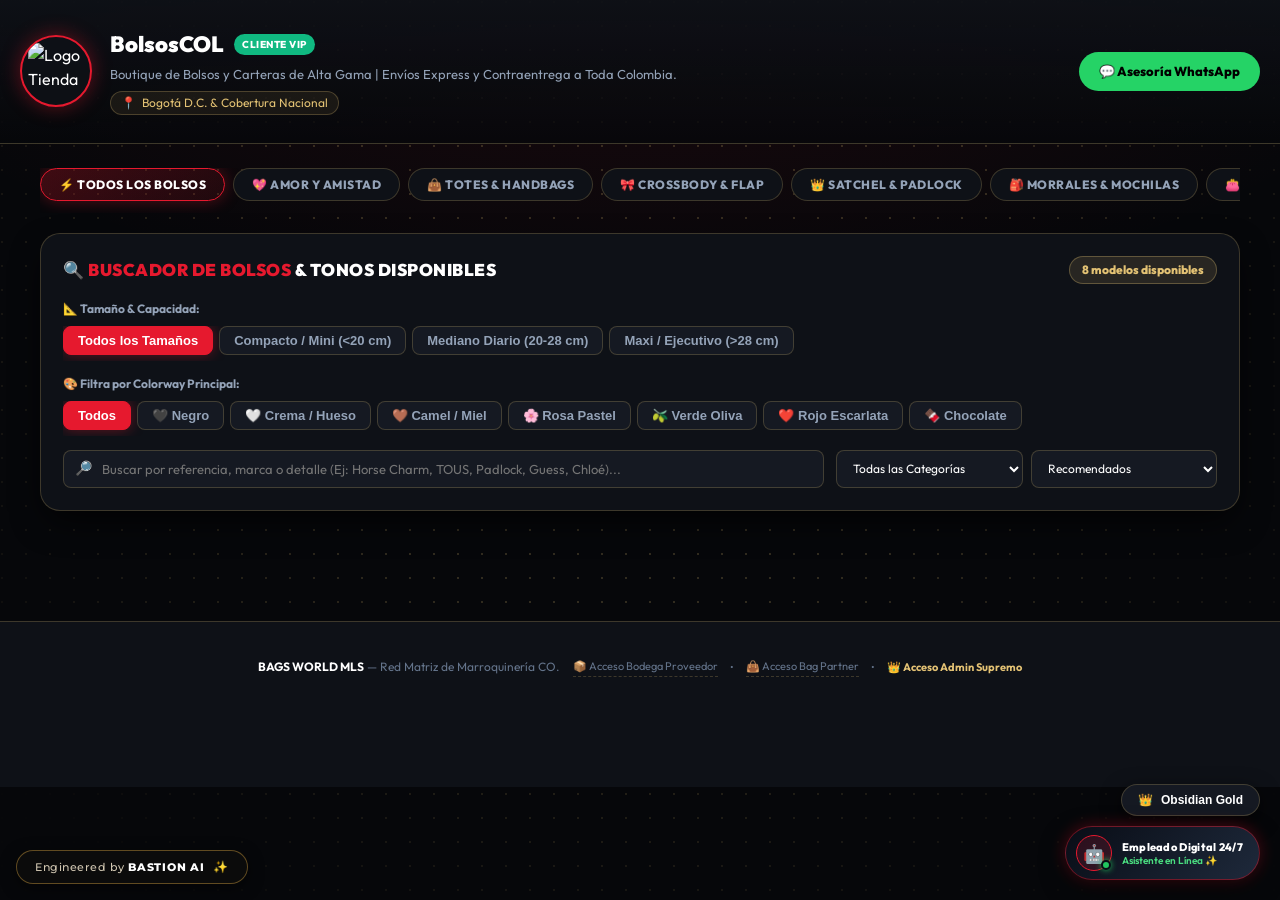
==== commit dc255d09: "feat(mobile): optimizacion visual para dispositivos moviles, cambio de tema desde un unico boton y s" ====
--- a/index.html
+++ b/index.html
@@ -62,17 +62,17 @@
         </div>
 
         <nav class="role-switcher-tabs" aria-label="Cambio de Rol" style="background: rgba(255,255,255,0.06); border-color: rgba(227, 194, 116, 0.25);">
+          <button class="role-tab-btn" data-view="directory" id="tab-directory" style="color: #fff;">
+            👑 Panel 1: Admin Supremo
+          </button>
+          <button class="role-tab-btn" data-view="supplier" id="tab-supplier" style="color: #fff;">
+            📦 Panel 2: Bodega Proveedor
+          </button>
+          <button class="role-tab-btn" data-view="store-admin" id="tab-store-admin" style="color: #fff;">
+            👜 Panel 3: Bag Partner
+          </button>
           <button class="role-tab-btn active" data-view="storefront" id="tab-storefront" style="color: #fff;">
             🛒 Vitrina Pública
-          </button>
-          <button class="role-tab-btn" data-view="store-admin" id="tab-store-admin" style="color: #fff;">
-            🏪 Panel Mi Boutique
-          </button>
-          <button class="role-tab-btn" data-view="supplier" id="tab-supplier" style="color: #fff;">
-            📦 Panel Bodega Matriz
-          </button>
-          <button class="role-tab-btn" data-view="directory" id="tab-directory" style="color: #fff;">
-            📍 Directorio & ROI
           </button>
         </nav>
 
@@ -84,14 +84,7 @@
             </select>
           </div>
           
-          <div class="theme-selector-wrapper" style="margin-right: 4px;">
-            <span style="font-size: 11px;">🎨</span>
-            <select id="hud-theme-select-master" class="theme-selector-select" aria-label="Cambiar Tema Visual">
-              <option value="obsidian-gold">👑 Obsidian Gold</option>
-              <option value="cyber-velvet">⚡ Cyber Velvet</option>
-              <option value="emerald-mirage">🌿 Emerald Mirage</option>
-            </select>
-          </div>
+          
           <button id="btn-open-privacy-modal" class="btn-action-sm" title="Configurar Cuenta & Seguridad" style="font-size: 11px; padding: 5px 12px; font-weight: 700; background: rgba(227, 194, 116, 0.15); color: var(--primary-gold); border-color: rgba(227, 194, 116, 0.4);">⚙️ Seguridad</button>
           <button id="btn-logout-hud" class="btn-action-sm" style="font-size: 11px; padding: 5px 12px; text-decoration: none; font-weight: 700; color: #f87171; border-color: rgba(239,68,68,0.3); background: rgba(239,68,68,0.1);">🚪 Salir</button>
           <button id="btn-reset-demo" class="btn-reset-demo" title="Restaurar datos oficiales">↺ Reset</button>
@@ -111,14 +104,7 @@
         </div>
         <div style="display: flex; align-items: center; gap: 8px;">
           
-          <div class="theme-selector-wrapper">
-            <span style="font-size: 11px;">🎨</span>
-            <select id="hud-theme-select-client" class="theme-selector-select" aria-label="Cambiar Tema Visual">
-              <option value="obsidian-gold">👑 Obsidian Gold</option>
-              <option value="cyber-velvet">⚡ Cyber Velvet</option>
-              <option value="emerald-mirage">🌿 Emerald Mirage</option>
-            </select>
-          </div>
+          
           <button id="btn-client-toggle-view" class="btn-action-sm" style="font-size: 11px; padding: 6px 14px; font-weight: 700;">🛒 Ver Mi Vitrina</button>
           <button id="btn-client-open-account" class="btn-action-sm" style="font-size: 11px; padding: 6px 14px; font-weight: 700;">⚙️ Mi Cuenta</button>
           <button id="btn-client-logout" class="btn-action-sm" style="font-size: 11px; padding: 6px 14px; font-weight: 700; color: #f87171; border-color: rgba(239,68,68,0.3);">🚪 Cerrar Sesión</button>
@@ -250,13 +236,15 @@
               Personaliza tus precios de venta al público (PVP), activa referencias en tu vitrina y mantén tu información 100% protegida.
             </p>
           </div>
-          <div style="display: flex; gap: 10px; flex-wrap: wrap;">
+          <div style="display: flex; gap: 10px; flex-wrap: wrap; align-items: center;">
+            
+            <button type="button" id="btn-partner-open-link-creator" class="btn-primary" style="font-weight: 700; font-size: 12px; background: #0f172a; border-color: #0f172a; cursor: pointer; display: inline-flex; align-items: center; gap: 6px;">
+              <span>🔗 Crear Enlace Vitrina Boutique</span>
+            </button>
             <button class="btn-primary" id="btn-save-store-prices" style="background: var(--accent-emerald); border-color: var(--accent-emerald); font-weight: 800;">💾 Guardar Precios</button>
-            <button type="button" id="btn-partner-open-link-creator" class="btn-primary" style="font-weight: 700; font-size: 12px; background: #0f172a; border-color: #0f172a; cursor: pointer; display: inline-flex; align-items: center; gap: 6px;"><span>🔗 Crear Enlace (Historias & Clientes)</span></button>
-            <button class="btn-secondary" id="btn-open-quote-modal-partner" style="border-color: rgba(227, 194, 116, 0.4); color: var(--primary-gold); font-weight: 700;">📝 Cotizador VIP Cliente</button>
-            <button class="btn-secondary" id="btn-open-store-reports" style="border-color: rgba(56, 189, 248, 0.4); color: var(--accent-blue); font-weight: 700;">📊 Mi Contabilidad & Excel</button>
-            <button class="btn-secondary" id="btn-open-store-settings">⚙️ Configurar Boutique</button>
-            <button class="btn-secondary" id="btn-export-store-backup" style="border-color: rgba(56, 189, 248, 0.4); color: var(--accent-blue);">💾 Respaldar Data Privada</button>
+            <button class="btn-secondary" id="btn-open-quote-modal-partner" style="border-color: rgba(227, 194, 116, 0.4); color: var(--primary-gold); font-weight: 700;">📝 Cotizador VIP</button>
+            <button class="btn-secondary" id="btn-open-store-reports" style="border-color: rgba(56, 189, 248, 0.4); color: var(--accent-blue); font-weight: 700;">📊 Mi Contabilidad</button>
+            <button class="btn-secondary" id="btn-open-store-settings">⚙️ Mi Perfil Boutique</button>
           </div>
         </div>
 
@@ -341,16 +329,23 @@
               <span class="category-tag" style="background: rgba(227, 194, 116, 0.15); color: var(--primary-gold); border-color: rgba(227, 194, 116, 0.35);">👑 Dueño del SaaS & Bodega Central</span>
               <span style="font-size: 11px; color: var(--text-muted);">BAGS WORLD Colombia · Control Maestro de Red</span>
             </div>
-            <h1 class="admin-heading-title">BAGS WORLD Colombia — SuperAdmin SaaS</h1>
+            <h1 class="admin-heading-title" id="supplier-panel-title">BAGS WORLD Colombia — Panel Bodega Matriz Proveedor</h1>
             <p style="font-size: 13px; color: var(--text-secondary);">
-              Supervisa las boutiques conectadas (BolsosCOL & Calibolsos2026), asístelas si olvidan sus claves, gestiona el catálogo y realiza backups maestros.
+              Inventario maestro de bolsos por colores, despacho de pedidos B2B, devoluciones y vitrina mayorista sincronizada.
             </p>
           </div>
-          <div style="display: flex; gap: 10px; flex-wrap: wrap;">
+          <div style="display: flex; gap: 10px; flex-wrap: wrap; align-items: center;">
+            
+            <button type="button" id="btn-supplier-open-link-creator" class="btn-primary" style="font-weight: 700; font-size: 12px; background: #0f172a; border-color: #0f172a; cursor: pointer; display: inline-flex; align-items: center; gap: 6px;">
+              <span>🔗 Crear Enlace Vitrina Bodega</span>
+            </button>
+            <button type="button" id="btn-supplier-view-storefront" class="btn-secondary" style="border-color: rgba(227, 194, 116, 0.4); color: var(--primary-gold); font-weight: 700; cursor: pointer; display: inline-flex; align-items: center; gap: 6px;">
+              👁️ Ver Vitrina Digital
+            </button>
             <button class="btn-primary" id="btn-open-quote-modal" style="background: var(--primary-gold); color: #000; font-weight: 800;">📝 Cotizador VIP</button>
-            <button class="btn-primary" id="btn-open-supplier-reports" style="background: var(--accent-emerald); border-color: var(--accent-emerald); color: #fff; font-weight: 800;">📊 Centro Contable & Excel/PDF</button>
+            <button class="btn-primary" id="btn-open-supplier-reports" style="background: var(--accent-emerald); border-color: var(--accent-emerald); color: #fff; font-weight: 800;">📊 Centro Contable & Excel</button>
             <button class="btn-primary" id="btn-open-new-product-modal">➕ Cargar Nueva Referencia</button>
-            <button class="btn-secondary" id="btn-export-full-saas-backup" style="border-color: rgba(227, 194, 116, 0.4); color: var(--primary-gold);">📦 Exportar Master Backup SaaS</button>
+            <button class="btn-secondary" id="btn-supplier-open-profile">⚙️ Mi Perfil Bodega</button>
           </div>
         </div>
 
@@ -380,7 +375,7 @@
         </div>
 
         <!-- Panel de Soporte & Gestión de Clientes (Anti-Pérdida de Información) -->
-        <div class="table-container-card" style="margin-bottom: 24px; border: 1.5px solid rgba(227, 194, 116, 0.35); background: linear-gradient(180deg, rgba(227, 194, 116, 0.05) 0%, rgba(14, 17, 23, 0.95) 100%);">
+        <div class="table-container-card" id="saas-admin-crm-card" style="margin-bottom: 24px; border: 1.5px solid rgba(227, 194, 116, 0.35); background: linear-gradient(180deg, rgba(227, 194, 116, 0.05) 0%, rgba(14, 17, 23, 0.95) 100%);">
           <div style="display: flex; justify-content: space-between; align-items: center; margin-bottom: 14px; flex-wrap: wrap; gap: 8px;">
             <div>
               <h3 style="font-size: 16px; font-weight: 800; color: var(--primary-gold); display: flex; align-items: center; gap: 8px;">
@@ -578,7 +573,7 @@
       <div class="main-wrapper" style="padding-top: 30px;">
         <div class="admin-top-bar">
           <div>
-            <span class="category-tag">📍 Ecosistema Mayorista BAGS WORLD</span>
+            <span class="category-tag" style="background: rgba(227, 194, 116, 0.2); color: var(--primary-gold); border-color: rgba(227, 194, 116, 0.4);">👑 PANEL 1 • ADMIN SUPREMO (CONTROL ABSOLUTO MLS)</span>
             <h1 class="admin-heading-title">Red de Boutiques & Simulación de Ganancias</h1>
             <p style="font-size: 13px; color: var(--text-secondary);">
               Descubre cómo <strong>BolsosCOL</strong> y <strong>Calibolsos 2026</strong> escalan sus ingresos mensuales sin inmovilizar capital en inventario.
@@ -1530,16 +1525,26 @@
   </div>
 
     <!-- FOOTER MULTI-TENANT CON ACCESO A PORTAL DE CLIENTES -->
-  <footer style="text-align: center; padding: 36px 20px 80px; color: var(--text-muted); font-size: 12px; border-top: 1px solid var(--border-subtle); margin-top: 60px; background: var(--bg-surface);">
-    <div style="max-width: 1240px; margin: 0 auto; display: flex; justify-content: space-between; align-items: center; flex-wrap: wrap; gap: 14px;">
-      <div>
-        <strong style="color: #ffffff;">BAGS WORLD MLS</strong> — Red Matriz de Bolsos, Carteras & Marroquinería Colombia
-      </div>
-      <div style="display: flex; gap: 12px; align-items: center;">
-        <span style="color: var(--text-muted); font-size: 11px;">Plataforma Oficial B2B & Catálogo Sincronizado</span>
-      </div>
-    </div>
-  </footer>
+  <footer style="text-align: center; padding: 36px 20px 110px; color: var(--text-muted); font-size: 12px; border-top: 1px solid var(--border-subtle); margin-top: 60px; background: var(--bg-surface);">
+      <div style="max-width: 1240px; margin: 0 auto; display: flex; justify-content: center; align-items: center; flex-wrap: wrap; gap: 14px;">
+        <div>
+          <strong style="color: var(--text-primary);">BAGS WORLD MLS</strong> — Red Matriz de Marroquinería CO.
+        </div>
+        <div style="display: flex; gap: 12px; align-items: center; font-size: 11px; flex-wrap: wrap; justify-content: center;">
+          <a href="?view=supplier&demo=bodega" style="color: var(--text-muted); text-decoration: none; border-bottom: 1px dashed var(--border-subtle); padding-bottom: 2px;">
+            📦 Acceso Bodega Proveedor
+          </a>
+          <span>•</span>
+          <a href="?view=store-admin&demo=bolsoscol" style="color: var(--text-muted); text-decoration: none; border-bottom: 1px dashed var(--border-subtle); padding-bottom: 2px;">
+            👜 Acceso Bag Partner
+          </a>
+          <span>•</span>
+          <a href="admin.html" style="color: var(--primary-gold); text-decoration: none; font-weight: 700;">
+            👑 Acceso Admin Supremo
+          </a>
+        </div>
+      </div>
+    </footer>
 
   
   <!-- BOTÓN FLOTANTE: SELECTOR RÁPIDO DE TEMA (COOL & LLAMATIVO) -->
@@ -1726,28 +1731,28 @@
       </div>
 
       <div style="padding: 18px 20px; max-height: 75vh; overflow-y: auto;">
-        <!-- Paso 1: ¿De qué Vitrina de Cliente Final será el enlace? -->
-        <div class="form-group" style="margin-bottom: 14px;" id="link-store-selector-group">
-          <div style="display: flex; justify-content: space-between; align-items: center; margin-bottom: 4px;">
-            <label class="form-label" style="font-size: 11.5px; font-weight: 800; margin: 0;">1. ¿De qué Vitrina de Cliente Final será el enlace?</label>
-            <span style="font-size: 10px; font-weight: 800; color: #15803d; background: #f0fdf4; padding: 2px 7px; border-radius: 999px; border: 1px solid #bbf7d0;">👁️ Vista Pública</span>
-          </div>
-          <div style="display: grid; grid-template-columns: 1fr 1fr; gap: 8px; margin-bottom: 6px;">
-            <button type="button" class="btn-secondary link-origin-store-btn active" id="btn-link-store-bodega" data-store-id="store-bagsworld-admin" style="padding: 10px; text-align: left; border-radius: 10px; font-size: 11.5px; font-weight: 700; cursor: pointer; border-color: var(--primary-gold); background: rgba(227, 194, 116, 0.15); color: #ffffff;">
-              🏢 Vitrina Bodega Matriz
-            </button>
-            <button type="button" class="btn-secondary link-origin-store-btn" id="btn-link-store-partner" data-store-id="store-bolsoscol" style="padding: 10px; text-align: left; border-radius: 10px; font-size: 11.5px; font-weight: 700; cursor: pointer;">
-              👜 Vitrina Boutique Partner (BolsosCOL)
-            </button>
-          </div>
-          <p style="font-size: 11px; color: var(--text-secondary); margin: 0; line-height: 1.35;" id="link-store-explainer">
-            👉 <strong>De Bodega a Revendedor:</strong> Muestra la vitrina pública de BAGS WORLD con fotos HD y WhatsApp directo.
+        <!-- Ficha de la Vitrina que Comparte (Aislada por Rol: BolsosCOL para Partner, BAGS WORLD para Bodega) -->
+        <div class="form-group" style="margin-bottom: 14px;" id="link-store-active-badge-card">
+          <div style="display: flex; align-items: center; justify-content: space-between; background: var(--bg-surface-elevated); border: 1.5px solid var(--border-subtle); border-radius: 12px; padding: 10px 14px;">
+            <div style="display: flex; align-items: center; gap: 10px;">
+              <div id="link-active-store-avatar" style="width: 38px; height: 38px; border-radius: 10px; background: rgba(227, 194, 116, 0.15); color: var(--primary-gold); display: flex; align-items: center; justify-content: center; font-weight: 900; font-size: 14px; border: 1px solid var(--border-subtle); flex-shrink: 0;">
+                BC
+              </div>
+              <div>
+                <div style="font-size: 10px; font-weight: 800; color: var(--accent-emerald); text-transform: uppercase;" id="link-active-store-type-badge">🟢 Vitrina Activa para tus Clientes</div>
+                <div id="link-active-store-name" style="font-size: 14px; font-weight: 900; color: #ffffff;">BolsosCOL (Boutique Partner)</div>
+              </div>
+            </div>
+            <span id="link-active-store-tag" style="font-size: 10.5px; font-weight: 800; color: var(--primary-gold); background: rgba(227, 194, 116, 0.12); padding: 4px 10px; border-radius: 999px; border: 1px solid var(--border-subtle);">Tu Tienda Online</span>
+          </div>
+          <p style="font-size: 11px; color: var(--text-muted); margin: 6px 0 0 4px; line-height: 1.35;" id="link-active-store-explainer">
+            👉 Enlace directo a tu vitrina oficial con tus precios al detal y tu WhatsApp para cerrar ventas directas.
           </p>
         </div>
 
-        <!-- Paso 2: ¿Qué vas a compartir? -->
+        <!-- Paso 1: ¿Qué vas a compartir? -->
         <div class="form-group" style="margin-bottom: 14px;">
-          <label class="form-label" style="font-size: 11.5px; font-weight: 800;">2. ¿Qué deseas compartir?</label>
+          <label class="form-label" style="font-size: 11.5px; font-weight: 800;">1. ¿Qué deseas compartir?</label>
           <div style="display: grid; grid-template-columns: 1fr 1fr; gap: 8px; margin-bottom: 8px;">
             <button type="button" class="btn-secondary link-target-type-btn active" id="btn-link-type-store" data-type="store" style="padding: 10px; text-align: left; border-radius: 10px; font-size: 12px; font-weight: 700; cursor: pointer; border-color: var(--primary-gold); background: rgba(227, 194, 116, 0.15); color: #ffffff;">
               🏪 Toda la Vitrina / Catálogo
@@ -1762,9 +1767,9 @@
           </div>
         </div>
 
-        <!-- Paso 3: Formato de Publicación -->
+        <!-- Paso 2: Formato de Publicación -->
         <div class="form-group" style="margin-bottom: 16px;">
-          <label class="form-label" style="font-size: 11.5px; font-weight: 800;">3. ¿Dónde lo vas a publicar?</label>
+          <label class="form-label" style="font-size: 11.5px; font-weight: 800;">2. ¿Dónde lo vas a publicar?</label>
           <div style="display: grid; grid-template-columns: 1fr 1fr 1fr; gap: 6px;">
             <button type="button" class="btn-secondary link-format-btn active" id="btn-link-fmt-story" data-format="story" style="font-size: 11px; padding: 8px 6px; font-weight: 700; text-align: center; cursor: pointer; border-color: var(--primary-red); background: rgba(230, 25, 46, 0.15); color: #ffffff;">
               📸 Historia Instagram
--- a/css/style.css
+++ b/css/style.css
@@ -1949,3 +1949,372 @@
     font-size: 9px;
   }
 }
+
+
+/* =========================================================================
+   ÚNICO BOTÓN MAESTRO PARA ALTERNAR TEMAS VISUALES
+   ========================================================================= */
+.btn-floating-theme-switch {
+  position: fixed;
+  bottom: 84px;
+  right: 20px;
+  z-index: 9980;
+  background: var(--bg-surface-elevated);
+  border: 1.5px solid var(--border-subtle);
+  border-radius: var(--radius-full);
+  padding: 8px 16px;
+  display: inline-flex;
+  align-items: center;
+  gap: 8px;
+  cursor: pointer;
+  color: #fff;
+  font-size: 12px;
+  font-weight: 800;
+  box-shadow: 0 6px 20px rgba(0,0,0,0.6);
+  transition: all 0.25s cubic-bezier(0.4, 0, 0.2, 1);
+  backdrop-filter: blur(14px);
+  -webkit-backdrop-filter: blur(14px);
+  user-select: none;
+}
+.btn-floating-theme-switch:hover {
+  border-color: var(--primary-gold);
+  transform: translateY(-2px);
+  box-shadow: 0 10px 28px rgba(0,0,0,0.7), 0 0 16px var(--primary-gold-glow);
+}
+
+
+/* ==========================================================================
+   OPTIMIZACIONES ULTRA-FLUIDAS PARA DISPOSITIVOS MÓVILES (BAGS WORLD MLS)
+   ADAPTADO DE SNEAKER WORLD MLS CON APLICACIÓN A MARROQUINERÍA Y TEMAS
+   ========================================================================== */
+
+@media (max-width: 768px) {
+  /* Layout Containers */
+  .main-wrapper {
+    padding: 12px 10px;
+  }
+
+  /* HUD Superior Supremo (Admin) */
+  .top-demo-hud {
+    padding: 8px 12px;
+  }
+  .hud-container {
+    flex-direction: column;
+    align-items: stretch;
+    gap: 8px;
+  }
+  .hud-brand {
+    justify-content: space-between;
+    width: 100%;
+  }
+  .role-switcher-tabs {
+    overflow-x: auto;
+    width: 100%;
+    -webkit-overflow-scrolling: touch;
+    scrollbar-width: none;
+    padding: 3px;
+    display: flex;
+    gap: 4px;
+  }
+  .role-switcher-tabs::-webkit-scrollbar {
+    display: none;
+  }
+  .role-tab-btn {
+    font-size: 11px;
+    padding: 6px 10px;
+    flex-shrink: 0;
+    white-space: nowrap;
+  }
+
+  /* Client Auth HUD (Bodega / Boutique Partner) */
+  .client-auth-hud {
+    padding: 8px 12px;
+  }
+  .client-auth-container {
+    flex-direction: column;
+    align-items: stretch;
+    gap: 8px;
+  }
+  .client-auth-container > div:last-child {
+    display: flex;
+    flex-wrap: wrap;
+    gap: 6px;
+    justify-content: flex-start;
+  }
+  .btn-action-sm {
+    font-size: 11px;
+    padding: 6px 10px;
+  }
+
+  /* Storefront Header */
+  .store-header {
+    padding: 14px 12px;
+  }
+  .store-header-container {
+    flex-direction: column;
+    align-items: flex-start;
+    gap: 12px;
+  }
+  .store-info-left {
+    gap: 12px;
+  }
+  .store-avatar {
+    width: 50px;
+    height: 50px;
+    font-size: 18px;
+  }
+  #storefront-name {
+    font-size: 18px;
+    line-height: 1.25;
+  }
+  #storefront-tagline {
+    font-size: 11px;
+  }
+  .store-header-cta {
+    width: 100%;
+  }
+  .btn-wa-header {
+    width: 100%;
+    justify-content: center;
+    padding: 10px 14px;
+    font-size: 13px;
+  }
+
+  /* Barra de Categorías / Filtros - Deslizamiento suave */
+  .category-filter-bar {
+    gap: 6px;
+    padding-bottom: 6px;
+    margin-bottom: 14px;
+    -webkit-overflow-scrolling: touch;
+    scrollbar-width: none;
+    overflow-x: auto;
+    display: flex;
+  }
+  .category-filter-bar::-webkit-scrollbar {
+    display: none;
+  }
+  .category-chip-btn {
+    padding: 6px 12px;
+    font-size: 11px;
+    flex-shrink: 0;
+    white-space: nowrap;
+  }
+
+  /* Card de Filtros */
+  .filter-card {
+    padding: 14px 12px;
+    border-radius: var(--radius-md);
+    margin-bottom: 16px;
+  }
+  .search-inputs-grid {
+    grid-template-columns: 1fr;
+    gap: 8px;
+    margin-top: 10px;
+  }
+
+  /* Dashboard de Bodega y Partner */
+  .admin-top-bar {
+    flex-direction: column;
+    align-items: stretch;
+    gap: 12px;
+    margin-bottom: 16px;
+  }
+  .admin-heading-title {
+    font-size: 18px;
+  }
+  .admin-top-bar > div:last-child {
+    display: flex;
+    flex-direction: column;
+    gap: 8px;
+    width: 100%;
+  }
+  .admin-top-bar > div:last-child button {
+    width: 100%;
+    justify-content: center;
+  }
+
+  /* Stats Cards Grid */
+  .stats-cards-grid {
+    grid-template-columns: repeat(2, 1fr);
+    gap: 10px;
+    margin-bottom: 16px;
+  }
+  .stats-cards-grid .stat-card:last-child:nth-child(odd) {
+    grid-column: 1 / -1;
+  }
+  .stat-card {
+    padding: 12px 10px;
+    gap: 10px;
+  }
+  .stat-icon-badge {
+    width: 36px;
+    height: 36px;
+    font-size: 18px;
+    border-radius: 8px;
+  }
+  .stat-number {
+    font-size: 16px;
+  }
+  .stat-label {
+    font-size: 10px;
+    line-height: 1.2;
+  }
+
+  /* Tablas de Datos con Scroll Horizontal Limpio */
+  .table-container-card {
+    padding: 14px 10px;
+    border-radius: var(--radius-md);
+    margin-bottom: 16px;
+  }
+  .table-responsive-box {
+    overflow-x: auto;
+    -webkit-overflow-scrolling: touch;
+    width: 100%;
+    border-radius: 8px;
+  }
+  .mls-data-table {
+    min-width: 600px;
+  }
+  .mls-data-table th,
+  .mls-data-table td {
+    padding: 10px 8px;
+    font-size: 12px;
+  }
+
+  /* Modales en Móvil - Bottom Sheet Nativo */
+  .modal-backdrop {
+    padding: 10px;
+    align-items: flex-end;
+  }
+  .modal-dialog {
+    max-height: 88vh;
+    padding: 18px 14px;
+    border-radius: 20px 20px 14px 14px;
+    width: 100%;
+    max-width: 100%;
+    transform: translateY(20px);
+    overflow-y: auto;
+  }
+  .modal-backdrop.open .modal-dialog {
+    transform: translateY(0);
+  }
+}
+
+/* ==========================================================================
+   GRILLA DE 2 COLUMNAS PARA SMARTPHONES (MAX 640PX)
+   ========================================================================== */
+@media (max-width: 640px) {
+  .products-grid-layout {
+    grid-template-columns: repeat(2, 1fr) !important;
+    gap: 10px !important;
+  }
+
+  .product-card {
+    border-radius: 12px;
+    box-shadow: 0 2px 10px rgba(0, 0, 0, 0.04);
+  }
+  .product-card:hover {
+    transform: none; /* Evita parpadeos táctiles en móvil */
+    box-shadow: 0 4px 14px rgba(0, 0, 0, 0.08);
+  }
+
+  .product-image-box {
+    height: 148px;
+  }
+
+  .product-badges {
+    top: 6px;
+    left: 6px;
+    right: 6px;
+    gap: 4px;
+  }
+  .category-tag {
+    font-size: 8px;
+    padding: 2px 5px;
+  }
+  .sku-tag {
+    font-size: 8px;
+    padding: 2px 4px;
+  }
+  .campaign-badge-pill {
+    display: none;
+  }
+
+  .product-body {
+    padding: 10px 8px;
+  }
+
+  .product-name {
+    font-size: 13px;
+    font-weight: 800;
+    line-height: 1.25;
+    margin-bottom: 4px;
+    display: -webkit-box;
+    -webkit-line-clamp: 2;
+    -webkit-box-orient: vertical;
+    overflow: hidden;
+    min-height: 32px;
+  }
+
+  .product-desc {
+    display: none; /* Oculto en grilla móvil; visible en modal de detalle */
+  }
+
+  .product-footer {
+    flex-direction: column;
+    align-items: stretch;
+    gap: 6px;
+    margin-top: auto;
+    padding-top: 6px;
+    border-top: 1px solid var(--border-subtle);
+  }
+
+  .price-box {
+    width: 100%;
+  }
+  .price-label {
+    font-size: 8px !important;
+    letter-spacing: 0.2px;
+  }
+  .price-val {
+    font-size: 14px !important;
+    font-weight: 900;
+  }
+
+  .btn-card-wa {
+    width: 100%;
+    justify-content: center;
+    padding: 7px 8px;
+    font-size: 11px;
+    border-radius: 8px;
+  }
+
+  /* Ajuste de Botón Flotante de Tema en Móvil */
+  .btn-floating-theme-switch {
+    bottom: 58px;
+    right: 12px;
+    font-size: 10.5px;
+    padding: 6px 12px;
+  }
+
+  /* Carrito flotante en móvil */
+  .floating-cart-bar {
+    bottom: 58px;
+    left: 12px;
+    padding: 6px 12px;
+    font-size: 11px;
+  }
+}
+
+@media (max-width: 360px) {
+  .stats-cards-grid {
+    grid-template-columns: 1fr;
+  }
+  .products-grid-layout {
+    gap: 6px !important;
+  }
+  .product-image-box {
+    height: 130px;
+  }
+}
+
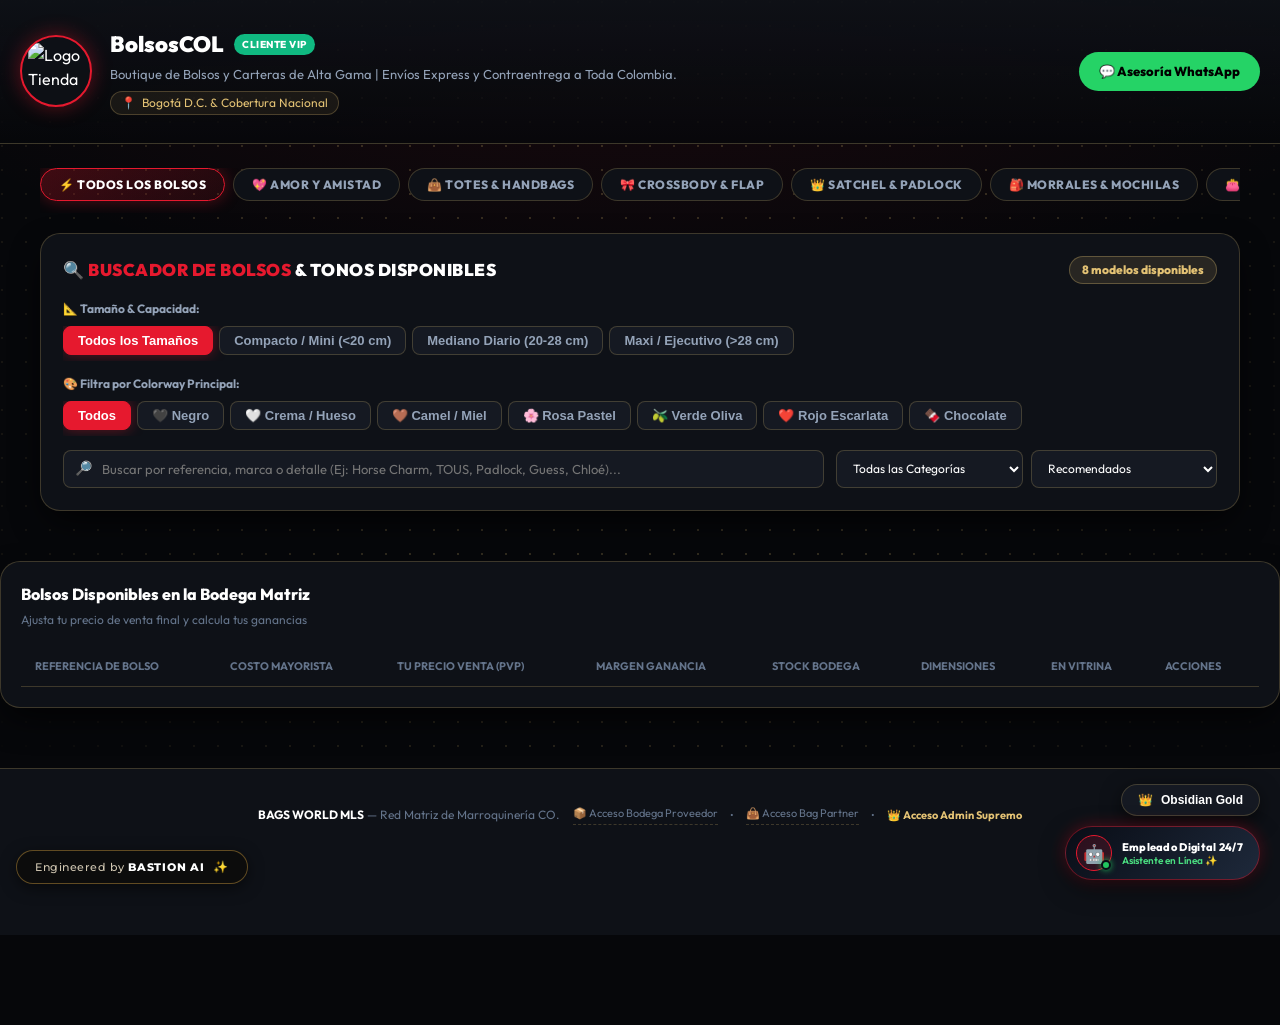
==== commit 03070b9f: "refactor: simplificar interfaz literal al diseno limpio de Sneaker World sin calculadoras ni paneles" ====
--- a/index.html
+++ b/index.html
@@ -236,15 +236,19 @@
               Personaliza tus precios de venta al público (PVP), activa referencias en tu vitrina y mantén tu información 100% protegida.
             </p>
           </div>
-          <div style="display: flex; gap: 10px; flex-wrap: wrap; align-items: center;">
-            
-            <button type="button" id="btn-partner-open-link-creator" class="btn-primary" style="font-weight: 700; font-size: 12px; background: #0f172a; border-color: #0f172a; cursor: pointer; display: inline-flex; align-items: center; gap: 6px;">
-              <span>🔗 Crear Enlace Vitrina Boutique</span>
-            </button>
-            <button class="btn-primary" id="btn-save-store-prices" style="background: var(--accent-emerald); border-color: var(--accent-emerald); font-weight: 800;">💾 Guardar Precios</button>
-            <button class="btn-secondary" id="btn-open-quote-modal-partner" style="border-color: rgba(227, 194, 116, 0.4); color: var(--primary-gold); font-weight: 700;">📝 Cotizador VIP</button>
-            <button class="btn-secondary" id="btn-open-store-reports" style="border-color: rgba(56, 189, 248, 0.4); color: var(--accent-blue); font-weight: 700;">📊 Mi Contabilidad</button>
-            <button class="btn-secondary" id="btn-open-store-settings">⚙️ Mi Perfil Boutique</button>
+          <div style="display: flex; gap: 10px; flex-wrap: wrap;">
+            <button type="button" id="btn-partner-open-link-creator" class="btn-primary" style="font-weight: 700; font-size: 13px; background: #0f172a; border-color: #0f172a; cursor: pointer; display: inline-flex; align-items: center; gap: 6px;">
+              <span>🔗 Crear Enlace (Historias & Clientes)</span>
+            </button>
+            <button type="button" id="btn-open-store-reports" class="btn-secondary" style="font-weight: 700; font-size: 13px; cursor: pointer;">
+              <span>📊 Mi Contabilidad & Excel</span>
+            </button>
+            <button type="button" id="btn-open-quote-modal-partner" class="btn-secondary" style="font-weight: 700; font-size: 13px; border-color: rgba(227, 194, 116, 0.4); color: var(--primary-gold); background: rgba(227, 194, 116, 0.1); cursor: pointer;">
+              <span>📝 Cotizador VIP Cliente</span>
+            </button>
+            <button id="btn-save-store-prices" class="btn-primary">
+              <span>💾 Guardar Cambios de Vitrina</span>
+            </button>
           </div>
         </div>
 
@@ -273,14 +277,40 @@
           </div>
         </div>
 
-        <!-- Banner de Privacidad y Respaldo del Cliente -->
-        <div style="background: linear-gradient(135deg, rgba(56, 189, 248, 0.08) 0%, rgba(14, 17, 23, 0.95) 100%); border: 1px solid rgba(56, 189, 248, 0.3); border-radius: var(--radius-md); padding: 14px 18px; margin-bottom: 20px; display: flex; align-items: center; justify-content: space-between; flex-wrap: wrap; gap: 12px;">
-          <div style="display: flex; align-items: center; gap: 12px;">
-            <span style="font-size: 24px;">🛡️</span>
+                <!-- BANNER OFICIAL: EMPLEADO DIGITAL 24/7/365 (BAG PARTNER) -->
+        <div class="empleado-digital-card" style="background: linear-gradient(135deg, #090d16 0%, #1e293b 100%); color: #ffffff; border-radius: var(--radius-lg); padding: 20px 24px; margin-bottom: 24px; border: 1.5px solid rgba(227, 194, 116, 0.35); box-shadow: 0 10px 30px rgba(0,0,0,0.22); display: flex; justify-content: space-between; align-items: center; flex-wrap: wrap; gap: 18px;">
+          <div style="display: flex; align-items: center; gap: 16px;">
+            <div style="width: 56px; height: 56px; border-radius: 16px; background: rgba(227, 194, 116, 0.15); border: 1.5px solid var(--primary-gold); display: flex; align-items: center; justify-content: center; font-size: 28px; flex-shrink: 0; box-shadow: 0 0 20px rgba(227, 194, 116, 0.3);">
+              🤖
+            </div>
             <div>
-              <div style="font-size: 13px; font-weight: 800; color: #fff;">Tu información y catálogo están protegidos</div>
-              <div style="font-size: 11px; color: var(--text-secondary);">Puedes modificar tus credenciales o descargar un respaldo en cualquier momento. Si olvidas tu clave, el soporte maestro SaaS puede restaurarla.</div>
-            </div>
+              <div style="display: flex; align-items: center; gap: 8px; margin-bottom: 4px; flex-wrap: wrap;">
+                <span style="font-size: 11px; font-weight: 800; text-transform: uppercase; letter-spacing: 0.5px; color: #4ade80; background: rgba(74, 222, 128, 0.12); padding: 3px 10px; border-radius: 999px; border: 1px solid rgba(74, 222, 128, 0.3); display: inline-flex; align-items: center; gap: 5px;">
+                  <span style="width: 7px; height: 7px; border-radius: 50%; background: #4ade80; display: inline-block; box-shadow: 0 0 8px #4ade80;"></span>
+                  24/7 • 365 DÍAS AL AÑO ACTIVO
+                </span>
+                <span style="font-size: 11px; font-weight: 800; color: #facc15; background: rgba(250, 204, 21, 0.12); padding: 3px 10px; border-radius: 999px; border: 1px solid rgba(250, 204, 21, 0.35); display: inline-flex; align-items: center; gap: 5px;">
+                  ⚡ RECUPERAS +21 HORAS A LA SEMANA (~84h al mes)
+                </span>
+              </div>
+              <h3 style="margin: 0; font-size: 17px; font-weight: 800; color: #ffffff;" id="empleado-partner-title">Vendedor Digital 24/7/365 — Bag Partner</h3>
+              <p style="margin: 4px 0 0; font-size: 12px; color: #cbd5e1; max-width: 680px; line-height: 1.4;">
+                Vende en piloto automático las 24 horas del día, los 365 días del año. Atiende compradoras de redes sociales, cotiza bolsos con tu margen de ganancia y pasa los pedidos directamente a bodega sin que tengas que contestar chats de noche ni fines de semana. Recuperas +21 horas semanales de atención manual.
+              </p>
+            </div>
+          </div>
+          <div style="display: flex; gap: 10px; align-items: center; flex-wrap: wrap;">
+            <button type="button" id="btn-partner-banner-link-creator" class="btn-primary" style="background: #0f172a; border-color: #0f172a; font-size: 12px; padding: 8px 14px; font-weight: 700; cursor: pointer; display: inline-flex; align-items: center; gap: 6px;">
+              🔗 Crear Enlace Historias
+            </button>
+            <button type="button" id="btn-open-empleado-copier-partner" class="btn-primary" style="background: var(--primary-gold); color: #000; border-color: var(--primary-gold); font-size: 12px; padding: 8px 14px; font-weight: 800; cursor: pointer; display: inline-flex; align-items: center; gap: 6px;">
+              ⚡ Respuestas Rápidas (1 Clic)
+            </button>
+            <button type="button" id="btn-partner-chat-preview" class="btn-secondary" style="background: #ffffff; color: #0f172a; border-color: #ffffff; font-size: 12px; padding: 8px 14px; font-weight: 700; cursor: pointer; display: inline-flex; align-items: center; gap: 6px;">
+              💬 Probar Chat Asistente
+            </button>
+          </div>
+        </div>
           </div>
           <button class="btn-action-sm" id="btn-open-privacy-modal" style="background: rgba(56, 189, 248, 0.15); color: var(--accent-blue); border-color: rgba(56, 189, 248, 0.4); font-weight: 700;">
             🔒 Modificar Correo / Clave
@@ -334,18 +364,19 @@
               Inventario maestro de bolsos por colores, despacho de pedidos B2B, devoluciones y vitrina mayorista sincronizada.
             </p>
           </div>
-          <div style="display: flex; gap: 10px; flex-wrap: wrap; align-items: center;">
-            
-            <button type="button" id="btn-supplier-open-link-creator" class="btn-primary" style="font-weight: 700; font-size: 12px; background: #0f172a; border-color: #0f172a; cursor: pointer; display: inline-flex; align-items: center; gap: 6px;">
-              <span>🔗 Crear Enlace Vitrina Bodega</span>
-            </button>
-            <button type="button" id="btn-supplier-view-storefront" class="btn-secondary" style="border-color: rgba(227, 194, 116, 0.4); color: var(--primary-gold); font-weight: 700; cursor: pointer; display: inline-flex; align-items: center; gap: 6px;">
-              👁️ Ver Vitrina Digital
-            </button>
-            <button class="btn-primary" id="btn-open-quote-modal" style="background: var(--primary-gold); color: #000; font-weight: 800;">📝 Cotizador VIP</button>
-            <button class="btn-primary" id="btn-open-supplier-reports" style="background: var(--accent-emerald); border-color: var(--accent-emerald); color: #fff; font-weight: 800;">📊 Centro Contable & Excel</button>
-            <button class="btn-primary" id="btn-open-new-product-modal">➕ Cargar Nueva Referencia</button>
-            <button class="btn-secondary" id="btn-supplier-open-profile">⚙️ Mi Perfil Bodega</button>
+          <div style="display: flex; gap: 10px; flex-wrap: wrap;">
+            <button type="button" id="btn-supplier-view-storefront" class="btn-primary" style="font-weight: 700; font-size: 13px; background: #059669; border-color: #047857; cursor: pointer;" title="Abrir la vitrina digital pública de Bodega Central">
+              <span>🛒 Ver Vitrina Digital</span>
+            </button>
+            <button type="button" id="btn-open-supplier-reports" class="btn-primary" style="font-weight: 700; font-size: 13px; background: #0f172a; border-color: #0f172a; cursor: pointer;">
+              <span>📊 Centro Contable & Excel/PDF</span>
+            </button>
+            <button type="button" id="btn-open-quote-modal" class="btn-secondary" style="font-weight: 700; font-size: 13px; border-color: rgba(227, 194, 116, 0.4); color: var(--primary-gold); background: rgba(227, 194, 116, 0.1); cursor: pointer;">
+              <span>📝 Cotizador VIP Personalizado</span>
+            </button>
+            <button type="button" id="btn-open-new-product-modal" class="btn-primary">
+              <span>➕ Cargar Nueva Referencia</span>
+            </button>
           </div>
         </div>
 
@@ -374,129 +405,38 @@
           </div>
         </div>
 
-        <!-- Panel de Soporte & Gestión de Clientes (Anti-Pérdida de Información) -->
-        <div class="table-container-card" id="saas-admin-crm-card" style="margin-bottom: 24px; border: 1.5px solid rgba(227, 194, 116, 0.35); background: linear-gradient(180deg, rgba(227, 194, 116, 0.05) 0%, rgba(14, 17, 23, 0.95) 100%);">
-          <div style="display: flex; justify-content: space-between; align-items: center; margin-bottom: 14px; flex-wrap: wrap; gap: 8px;">
+        <!-- BANNER OFICIAL: EMPLEADO DIGITAL 24/7/365 (BODEGA MATRIZ) -->
+        <div class="empleado-digital-card" style="background: linear-gradient(135deg, #090d16 0%, #1e293b 100%); color: #ffffff; border-radius: var(--radius-lg); padding: 20px 24px; margin-bottom: 24px; border: 1.5px solid rgba(227, 194, 116, 0.35); box-shadow: 0 10px 30px rgba(0,0,0,0.22); display: flex; justify-content: space-between; align-items: center; flex-wrap: wrap; gap: 18px;">
+          <div style="display: flex; align-items: center; gap: 16px;">
+            <div style="width: 56px; height: 56px; border-radius: 16px; background: rgba(227, 194, 116, 0.15); border: 1.5px solid var(--primary-gold); display: flex; align-items: center; justify-content: center; font-size: 28px; flex-shrink: 0; box-shadow: 0 0 20px rgba(227, 194, 116, 0.3);">
+              🤖
+            </div>
             <div>
-              <h3 style="font-size: 16px; font-weight: 800; color: var(--primary-gold); display: flex; align-items: center; gap: 8px;">
-                <span>🛡️ Centro de Control de Boutiques Clientes (CRM Ghost / Bastion)</span>
-              </h3>
-              <span style="font-size: 12px; color: var(--text-secondary);">Si el cliente olvida su clave o necesita soporte, puedes restablecerla o ingresar a su panel con 1 clic:</span>
-            </div>
-          </div>
-          
-          <div class="table-responsive-box">
-            <table class="mls-data-table">
-              <thead>
-                <tr>
-                  <th>Boutique Cliente</th>
-                  <th>Correo de Acceso</th>
-                  <th>Contraseña Actual</th>
-                  <th>WhatsApp Comercial</th>
-                  <th>Ubicación</th>
-                  <th>Acciones de Soporte</th>
-                </tr>
-              </thead>
-              <tbody id="saas-admin-clients-table">
-                <!-- Renderizado dinámico de clientes -->
-              </tbody>
-            </table>
-          </div>
-        </div>
-
-        
-        <!-- Banner Empleado Digital 24/7 Bodega Matriz -->
-        <div class="table-container-card" style="margin-bottom: 24px; border: 1px solid rgba(230,25,46,0.35); background: linear-gradient(135deg, rgba(230,25,46,0.06) 0%, rgba(14,17,23,0.95) 100%);">
-          <div style="display: flex; justify-content: space-between; align-items: center; flex-wrap: wrap; gap: 14px;">
-            <div style="display: flex; align-items: center; gap: 14px;">
-              <div style="width: 48px; height: 48px; border-radius: 50%; background: rgba(230,25,46,0.18); border: 2px solid var(--primary-red); display: flex; align-items: center; justify-content: center; font-size: 24px; position: relative;">
-                🤖
-                <span style="position: absolute; bottom: 0; right: 0; width: 12px; height: 12px; border-radius: 50%; background: #22c55e; border: 2px solid #06070a;"></span>
+              <div style="display: flex; align-items: center; gap: 8px; margin-bottom: 4px; flex-wrap: wrap;">
+                <span style="font-size: 11px; font-weight: 800; text-transform: uppercase; letter-spacing: 0.5px; color: #4ade80; background: rgba(74, 222, 128, 0.12); padding: 3px 10px; border-radius: 999px; border: 1px solid rgba(74, 222, 128, 0.3); display: inline-flex; align-items: center; gap: 5px;">
+                  <span style="width: 7px; height: 7px; border-radius: 50%; background: #4ade80; display: inline-block; box-shadow: 0 0 8px #4ade80;"></span>
+                  24/7 • 365 DÍAS AL AÑO ACTIVO
+                </span>
+                <span style="font-size: 11px; font-weight: 800; color: #facc15; background: rgba(250, 204, 21, 0.12); padding: 3px 10px; border-radius: 999px; border: 1px solid rgba(250, 204, 21, 0.35); display: inline-flex; align-items: center; gap: 5px;">
+                  ⚡ RECUPERAS +28 HORAS A LA SEMANA (~112h al mes)
+                </span>
               </div>
-              <div>
-                <div style="display: flex; align-items: center; gap: 8px;">
-                  <h3 style="margin: 0; font-size: 16px; font-weight: 800; color: #ffffff;">Empleado Digital 24/7/365 Activo</h3>
-                  <span style="font-size: 10px; font-weight: 800; color: #4ade80; background: rgba(74,222,128,0.15); padding: 2px 8px; border-radius: 999px;">PILOTO AUTOMÁTICO</span>
-                </div>
-                <p style="margin: 4px 0 0; font-size: 12px; color: var(--text-secondary); max-width: 620px;">
-                  Atiende consultas de boutiques y revendedoras las 24 horas del día. Valida medidas en cm, capacidad de bolsos, forros y pre-arma pedidos a WhatsApp. Te ahorra ~4 horas diarias de chat repetitivo (<strong>+28 horas libres semanales</strong>).
-                </p>
-              </div>
-            </div>
-            <div style="display: flex; gap: 10px; align-items: center; flex-wrap: wrap;">
-              <button type="button" id="btn-supplier-open-link-creator" class="btn-primary" style="background: #0f172a; border-color: #0f172a; font-size: 12px; padding: 8px 14px; font-weight: 700; cursor: pointer; display: inline-flex; align-items: center; gap: 6px;">
-                🔗 Crear Enlace Historias
-              </button>
-              <button type="button" id="btn-open-empleado-copier" class="btn-primary" style="background: var(--primary-red); border-color: var(--primary-red); font-size: 12px; padding: 8px 14px; font-weight: 700; cursor: pointer; display: inline-flex; align-items: center; gap: 6px;">
-                ⚡ Respuestas Rápidas (1 Clic)
-              </button>
-              <button type="button" id="btn-open-empleado-chat-preview" class="btn-secondary" style="font-size: 12px; padding: 8px 12px; font-weight: 700; cursor: pointer;">
-                💬 Abrir Chat Asistente
-              </button>
-            </div>
-          </div>
-        </div>
-
-        <!-- Herramienta Rápida de Importación desde WhatsApp -->
-        <div class="table-container-card" style="margin-bottom: 24px; border: 1px solid rgba(37, 211, 102, 0.35); background: linear-gradient(180deg, rgba(37, 211, 102, 0.05) 0%, rgba(16, 19, 26, 0.95) 100%);">
-          <div style="display: flex; justify-content: space-between; align-items: center; margin-bottom: 12px; flex-wrap: wrap; gap: 8px;">
-            <div>
-              <h3 style="font-size: 16px; font-weight: 800; color: #25d366; display: flex; align-items: center; gap: 8px;">
-                <span>⚡ Importador Rápido desde WhatsApp Mayoristas</span>
-              </h3>
-              <span style="font-size: 12px; color: var(--text-secondary);">Pega el texto del grupo de WhatsApp y se creará el bolso automáticamente:</span>
-            </div>
-          </div>
-          <div style="display: grid; grid-template-columns: 2fr 1fr; gap: 14px;">
-            <div>
-              <textarea id="wa-import-textarea" class="form-textarea" rows="3" placeholder="Pega aquí el texto... Ej:
-Más colección de amor y amistad 🤯
-NUEVO BOLSO IMPORTADO $68.000 🔝
-🖤 Disponible en 5 colores
-🖤 Importado calidad superior
-🖤 Un compartimento con cierre
-Medidas 16 alto x 20 ancho"></textarea>
-            </div>
-            <div style="display: flex; flex-direction: column; justify-content: center; gap: 8px;">
-              <button type="button" id="btn-parse-wa-text" class="btn-primary" style="background: #25d366; color: #000; font-weight: 900; justify-content: center;">
-                <span>✨ Auto-Detectar & Publicar</span>
-              </button>
-              <div style="font-size: 11px; color: var(--text-muted); text-align: center;">Calcula PVP (+80% margen) y extrae medidas en 1 clic.</div>
-            </div>
-          </div>
-        </div>
-
-        <!-- Tabla del Catálogo Maestro de Referencias -->
-        
-        <!-- Banner Empleado Digital 24/7 Boutique Partner -->
-        <div class="table-container-card" style="margin-bottom: 24px; border: 1px solid rgba(227, 194, 116, 0.35); background: linear-gradient(135deg, rgba(227, 194, 116, 0.08) 0%, rgba(14,17,23,0.95) 100%);">
-          <div style="display: flex; justify-content: space-between; align-items: center; flex-wrap: wrap; gap: 14px;">
-            <div style="display: flex; align-items: center; gap: 14px;">
-              <div style="width: 48px; height: 48px; border-radius: 50%; background: rgba(227, 194, 116, 0.2); border: 2px solid var(--primary-gold); display: flex; align-items: center; justify-content: center; font-size: 24px; position: relative;">
-                🤖
-                <span style="position: absolute; bottom: 0; right: 0; width: 12px; height: 12px; border-radius: 50%; background: #22c55e; border: 2px solid #06070a;"></span>
-              </div>
-              <div>
-                <div style="display: flex; align-items: center; gap: 8px;">
-                  <h3 style="margin: 0; font-size: 16px; font-weight: 800; color: #ffffff;">Empleado Digital 24/7 en tu Boutique</h3>
-                  <span style="font-size: 10px; font-weight: 800; color: var(--primary-gold); background: rgba(227, 194, 116, 0.15); padding: 2px 8px; border-radius: 999px;">VENTAS EN PILOTO AUTOMÁTICO</span>
-                </div>
-                <p style="margin: 4px 0 0; font-size: 12px; color: var(--text-secondary); max-width: 620px;">
-                  Vende carteras y bolsos en piloto automático las 24 horas del día. Atiende compradoras en Instagram y TikTok, cotiza precios con tu margen de ganancia y pasa los pedidos a bodega sin que trasnoches contestando mensajes (<strong>+21 horas libres semanales</strong>).
-                </p>
-              </div>
-            </div>
-            <div style="display: flex; gap: 10px; align-items: center; flex-wrap: wrap;">
-              <button type="button" id="btn-partner-banner-link-creator" class="btn-primary" style="background: #0f172a; border-color: #0f172a; font-size: 12px; padding: 8px 14px; font-weight: 700; cursor: pointer; display: inline-flex; align-items: center; gap: 6px;">
-                🔗 Crear Enlace Historias
-              </button>
-              <button type="button" id="btn-open-empleado-copier-partner" class="btn-primary" style="background: var(--primary-red); border-color: var(--primary-red); font-size: 12px; padding: 8px 14px; font-weight: 700; cursor: pointer; display: inline-flex; align-items: center; gap: 6px;">
-                ⚡ Respuestas Rápidas (1 Clic)
-              </button>
-              <button type="button" id="btn-partner-chat-preview" class="btn-secondary" style="font-size: 12px; padding: 8px 12px; font-weight: 700; cursor: pointer;">
-                💬 Abrir Chat Asistente
-              </button>
-            </div>
+              <h3 style="margin: 0; font-size: 17px; font-weight: 800; color: #ffffff;">Asistente Virtual de Despachos 24/7/365 — BAGS WORLD Colombia</h3>
+              <p style="margin: 4px 0 0; font-size: 12px; color: #cbd5e1; max-width: 680px; line-height: 1.4;">
+                Atiende consultas de boutiques y revendedoras las 24 horas del día. Valida disponibilidad en bodega por colores, envía especificaciones y pre-arma pedidos a WhatsApp en piloto automático. Te ahorra ~4 horas diarias de chat repetitivo (+28 horas libres semanales).
+              </p>
+            </div>
+          </div>
+          <div style="display: flex; gap: 10px; align-items: center; flex-wrap: wrap;">
+            <button type="button" id="btn-supplier-open-link-creator" class="btn-primary" style="background: #0f172a; border-color: #0f172a; font-size: 12px; padding: 8px 14px; font-weight: 700; cursor: pointer; display: inline-flex; align-items: center; gap: 6px;">
+              🔗 Crear Enlace Historias
+            </button>
+            <button type="button" id="btn-open-empleado-copier" class="btn-primary" style="background: var(--primary-gold); color: #000; border-color: var(--primary-gold); font-size: 12px; padding: 8px 14px; font-weight: 800; cursor: pointer; display: inline-flex; align-items: center; gap: 6px;">
+              ⚡ Respuestas Rápidas (1 Clic)
+            </button>
+            <button type="button" id="btn-open-empleado-chat-preview" class="btn-secondary" style="background: #ffffff; color: #0f172a; border-color: #ffffff; font-size: 12px; padding: 8px 14px; font-weight: 700; cursor: pointer; display: inline-flex; align-items: center; gap: 6px;">
+              💬 Probar Chat Asistente
+            </button>
           </div>
         </div>
 
@@ -590,57 +530,6 @@
           </div>
           <div style="display: flex; align-items: center; gap: 8px;">
             <input type="text" id="dir-search-input" placeholder="🔍 Buscar por nombre, barrio o ciudad..." style="background: var(--bg-surface-elevated); border: 1px solid var(--border-subtle); color: #fff; padding: 7px 16px; border-radius: 999px; font-size: 12px; min-width: 260px;">
-          </div>
-        </div>
-
-        <!-- Calculadora ROI de Escala Comercial -->
-        <div class="roi-calc-box">
-          <div class="roi-calc-header">
-            <div>
-              <span class="category-tag" style="background: rgba(16, 185, 129, 0.15); color: var(--accent-emerald); border-color: rgba(16, 185, 129, 0.3);">📈 Proyección Financiera a Gran Escala</span>
-              <h3 style="font-size: 18px; font-weight: 800; color: #fff; margin-top: 4px;">Simulador de Ganancias de Red para Bodega & Boutiques</h3>
-            </div>
-            <div style="font-size: 12px; color: var(--text-muted);">Modelo Multi-Tenant Mayorista con Sincronización Automática</div>
-          </div>
-
-          <div style="display: grid; grid-template-columns: repeat(auto-fit, minmax(280px, 1fr)); gap: 24px; align-items: center;">
-            <div>
-              <!-- Slider 1: Boutiques conectadas -->
-              <div style="margin-bottom: 16px;">
-                <div style="display: flex; justify-content: space-between; align-items: center; margin-bottom: 8px;">
-                  <label style="font-size: 13px; font-weight: 700; color: #fff;">Boutiques / Partners Conectadas:</label>
-                  <span id="roi-resellers-val" style="font-size: 18px; font-weight: 900; color: var(--primary-gold);">25 tiendas</span>
-                </div>
-                <input type="range" id="roi-resellers-slider" min="1" max="250" value="25" step="1" class="roi-range-slider" style="width: 100%;">
-                <div style="display: flex; justify-content: space-between; font-size: 11px; color: var(--text-muted); margin-top: 4px;">
-                  <span>1 tienda</span>
-                  <span>100 tiendas</span>
-                  <span>250 tiendas</span>
-                </div>
-              </div>
-
-              <!-- Slider 2: Bolsos vendidos por tienda -->
-              <div style="margin-bottom: 16px;">
-                <div style="display: flex; justify-content: space-between; align-items: center; margin-bottom: 8px;">
-                  <label style="font-size: 13px; font-weight: 700; color: #fff;">Bolsos promedio vendidos / tienda / mes:</label>
-                  <span id="roi-pairs-val" style="font-size: 18px; font-weight: 900; color: var(--accent-emerald);">120 bolsos</span>
-                </div>
-                <input type="range" id="roi-pairs-slider" min="10" max="1000" value="120" step="5" class="roi-range-slider" style="width: 100%;">
-                <div style="display: flex; justify-content: space-between; font-size: 11px; color: var(--text-muted); margin-top: 4px;">
-                  <span>10 bolsos</span>
-                  <span>500 bolsos</span>
-                  <span>1.000 bolsos</span>
-                </div>
-              </div>
-            </div>
-
-            <div style="background: rgba(0, 0, 0, 0.6); padding: 22px; border-radius: var(--radius-md); border: 1px solid var(--border-subtle);">
-              <div style="font-size: 12px; color: var(--text-muted); text-transform: uppercase; letter-spacing: 0.5px;">Utilidad Mensual Estimada para Bodega:</div>
-              <div id="roi-profit-display" style="font-size: 32px; font-weight: 900; color: var(--accent-emerald); margin: 8px 0;">$78.750.000 COP</div>
-              <div style="font-size: 12px; color: var(--text-secondary); line-height: 1.5;">
-                ✨ <strong>Margen Bodega ($25.000/bolso) + Mensualidades SaaS ($150.000/boutique):</strong> Las tiendas venden en Instagram, TikTok y locales físicos mientras BAGS WORLD Colombia centraliza los despachos a nivel nacional.
-              </div>
-            </div>
           </div>
         </div>
 
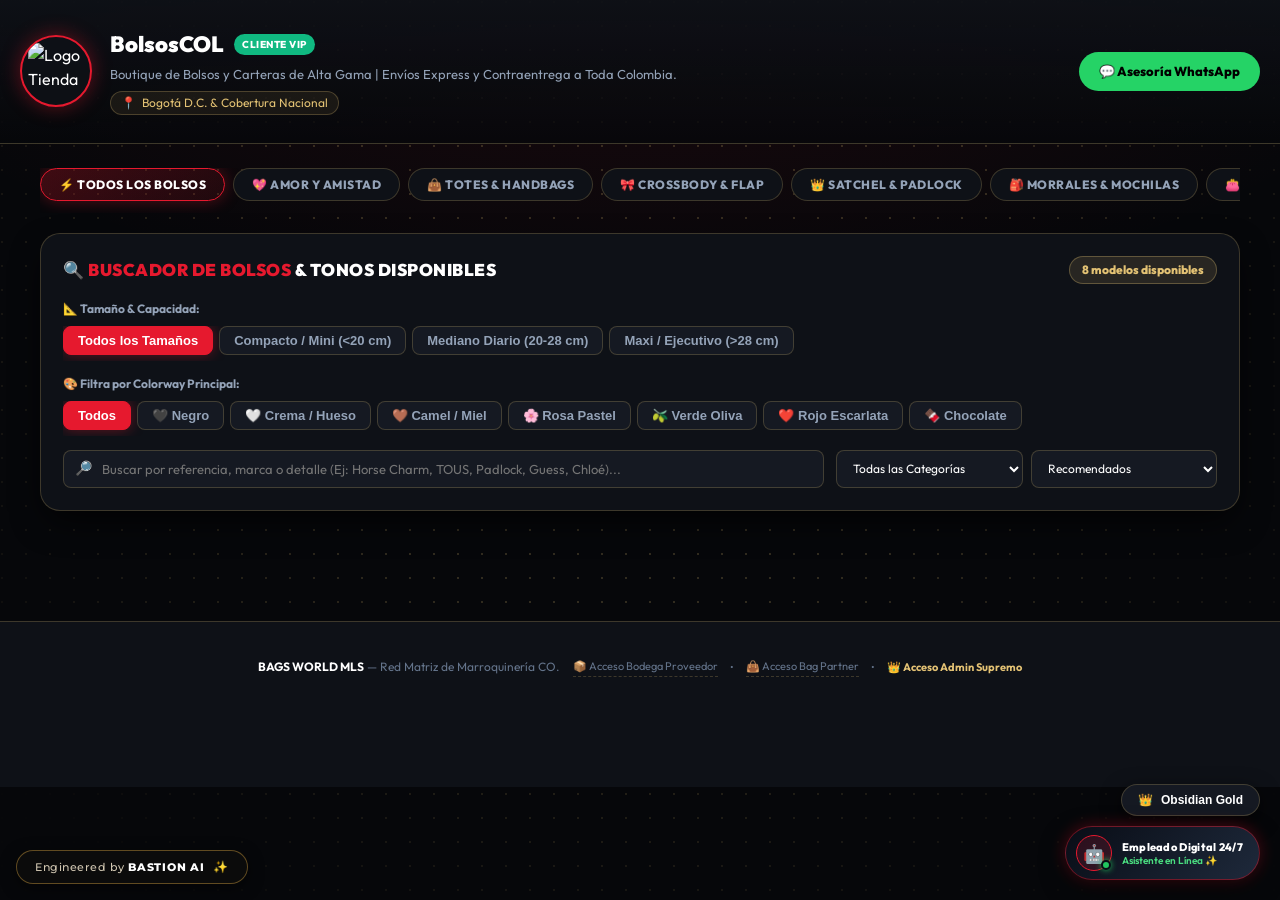
==== commit e049e8f1: "fix: balancear divs en view-store-admin y eliminar boton huerfano" ====
--- a/index.html
+++ b/index.html
@@ -311,11 +311,7 @@
             </button>
           </div>
         </div>
-          </div>
-          <button class="btn-action-sm" id="btn-open-privacy-modal" style="background: rgba(56, 189, 248, 0.15); color: var(--accent-blue); border-color: rgba(56, 189, 248, 0.4); font-weight: 700;">
-            🔒 Modificar Correo / Clave
-          </button>
-        </div>
+
 
         <!-- Tabla de Gestión de Inventario para la Tienda -->
         <div class="table-container-card">
